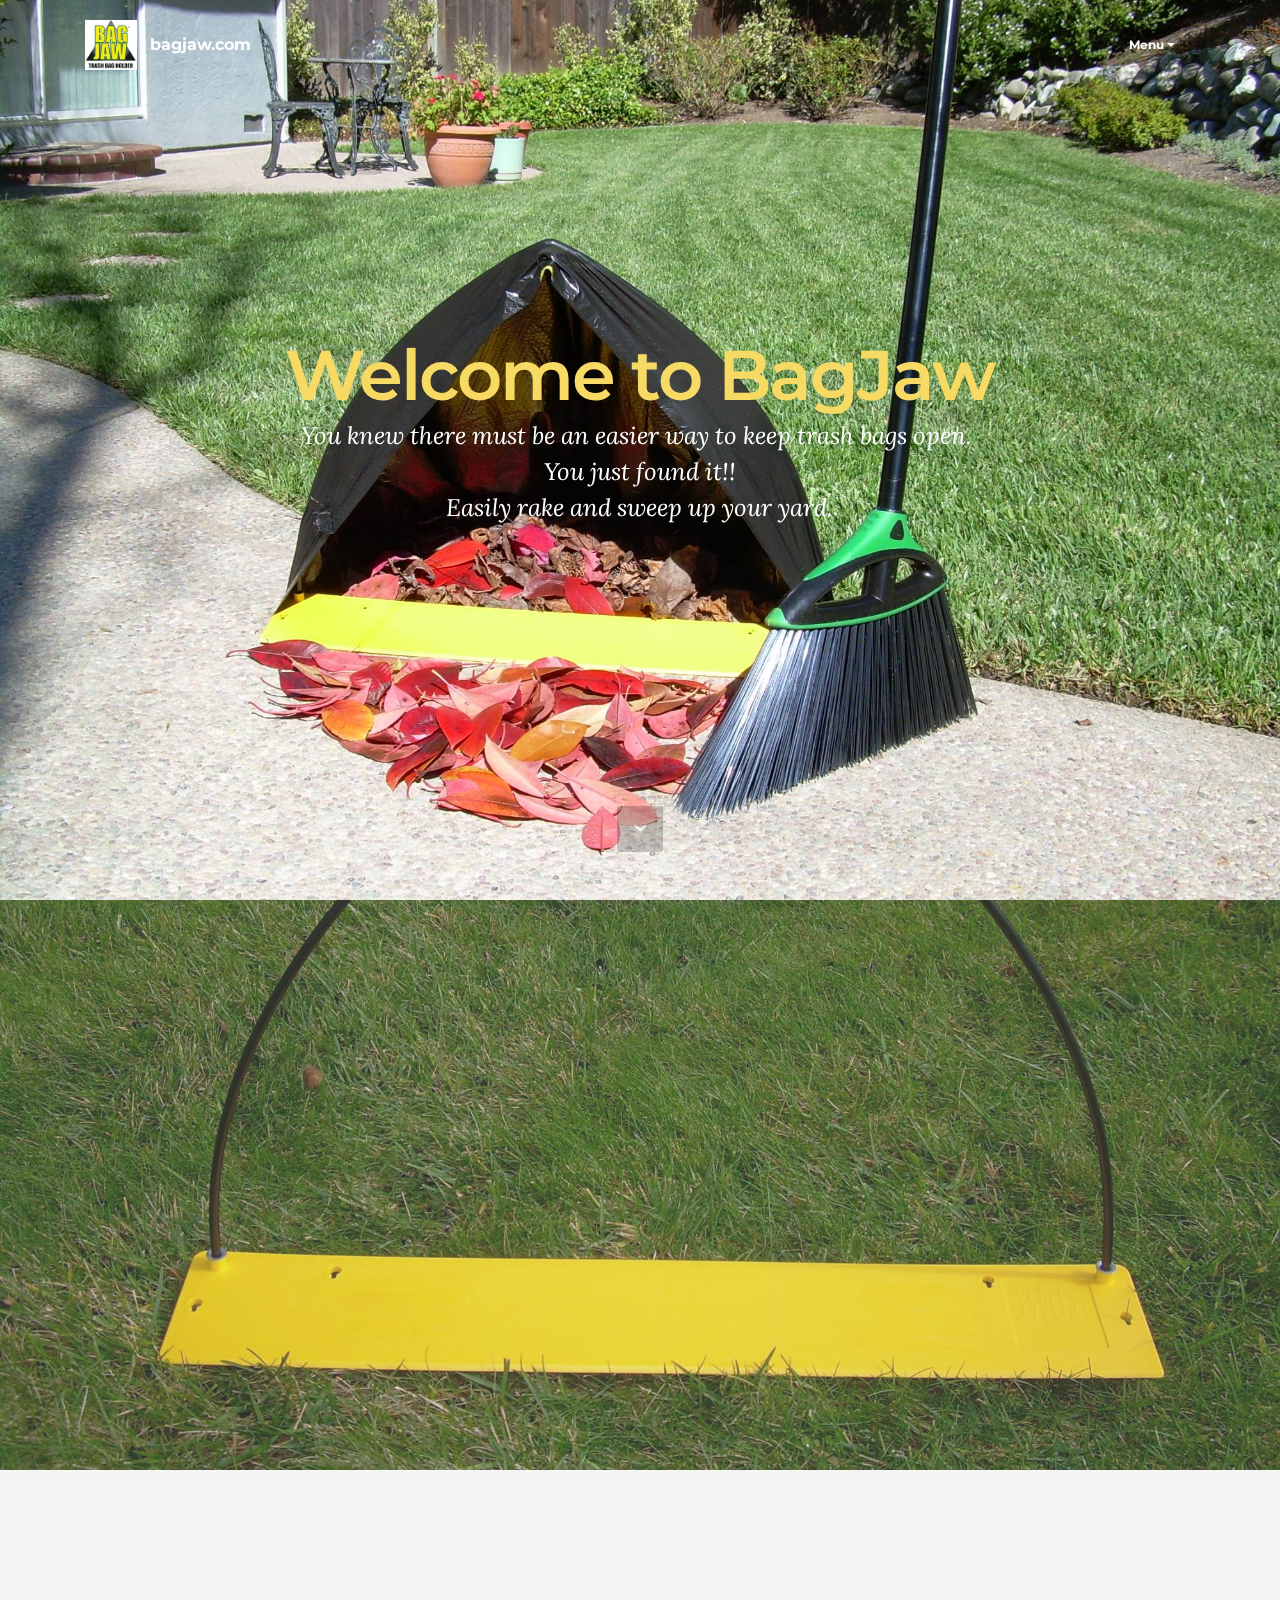
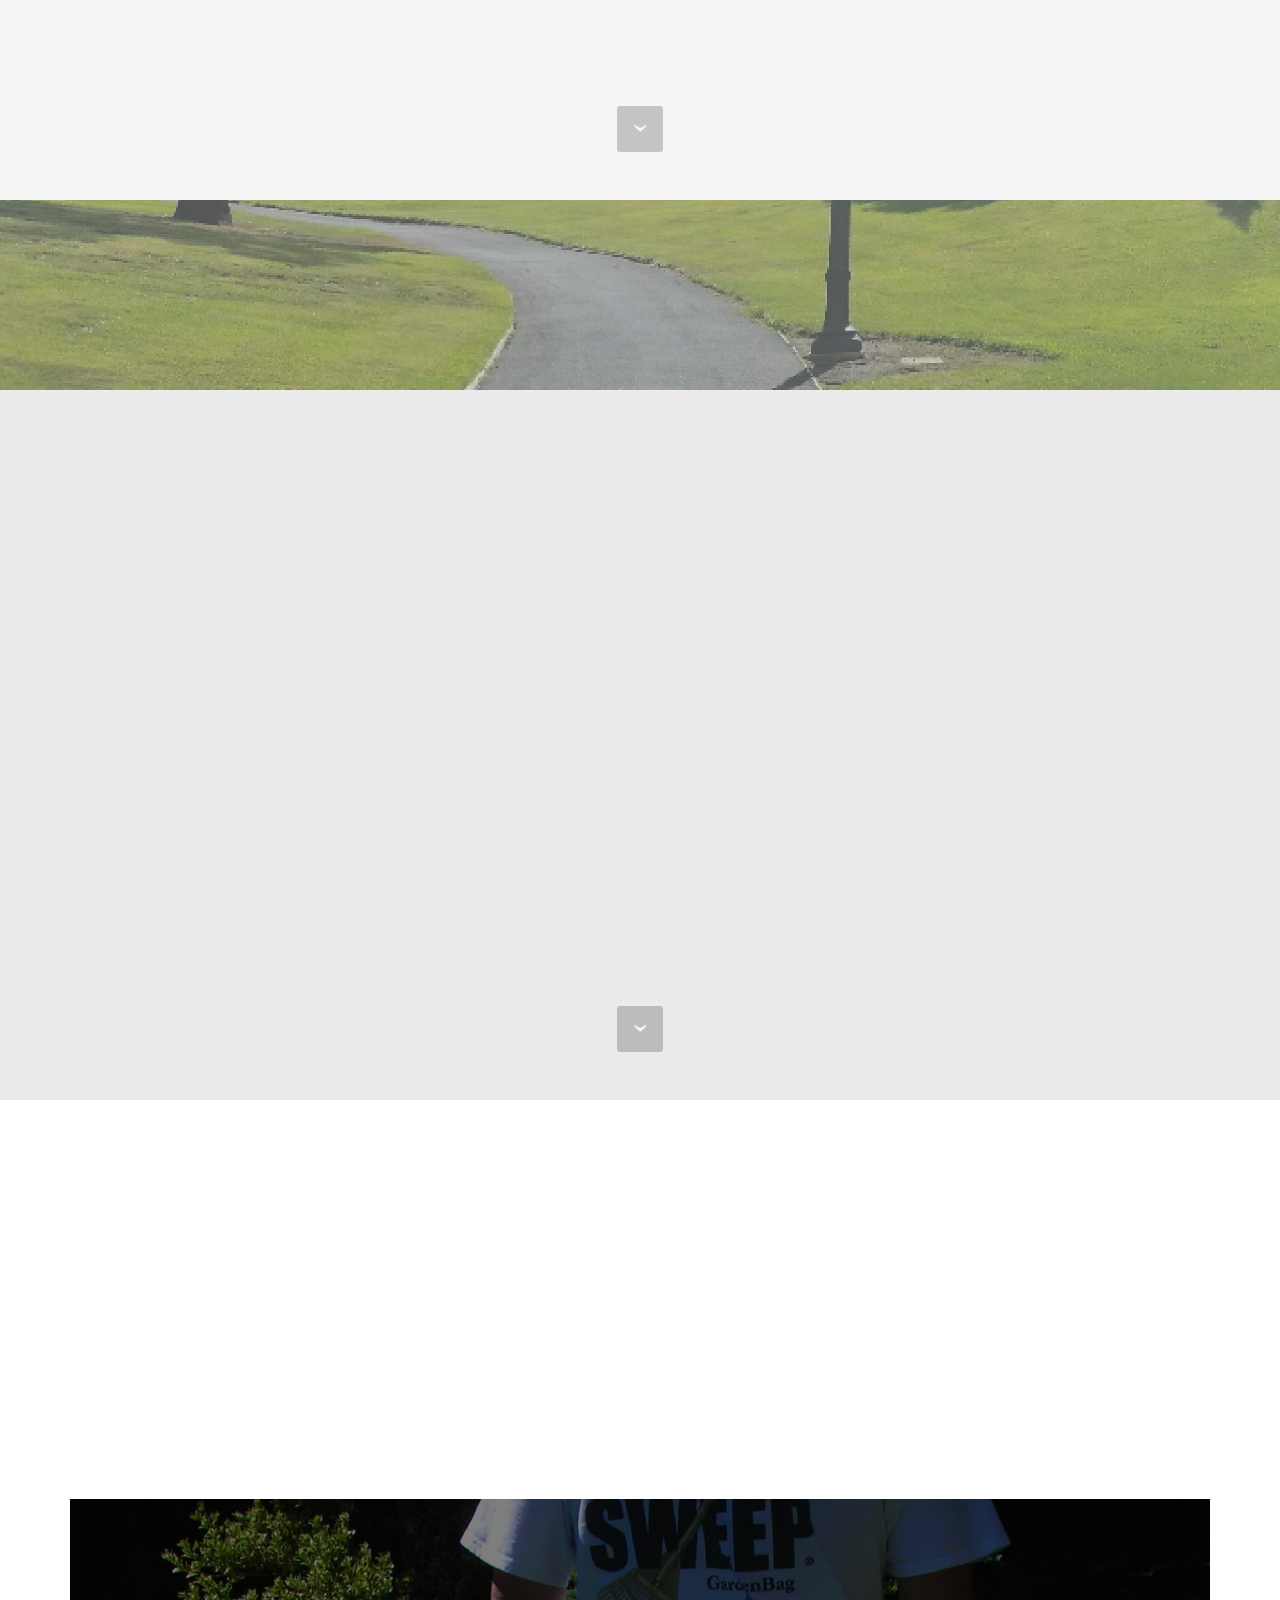
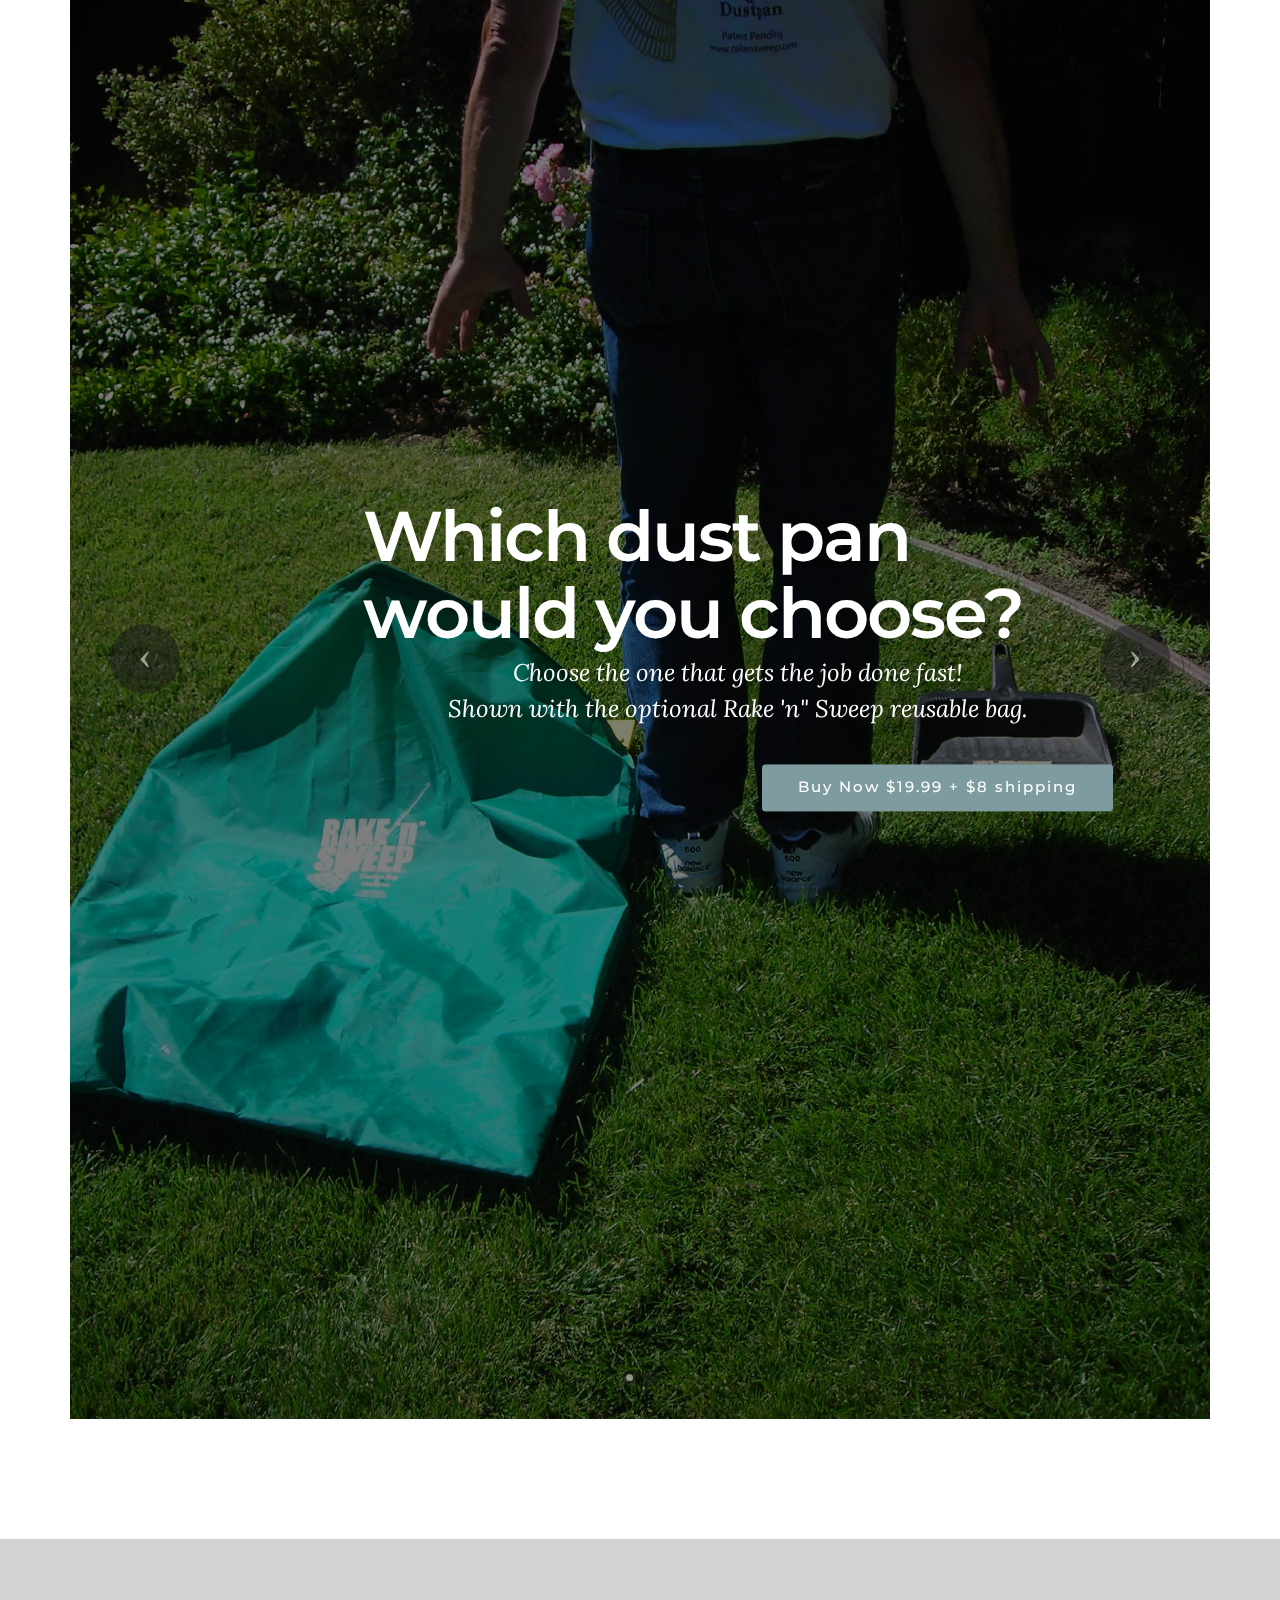
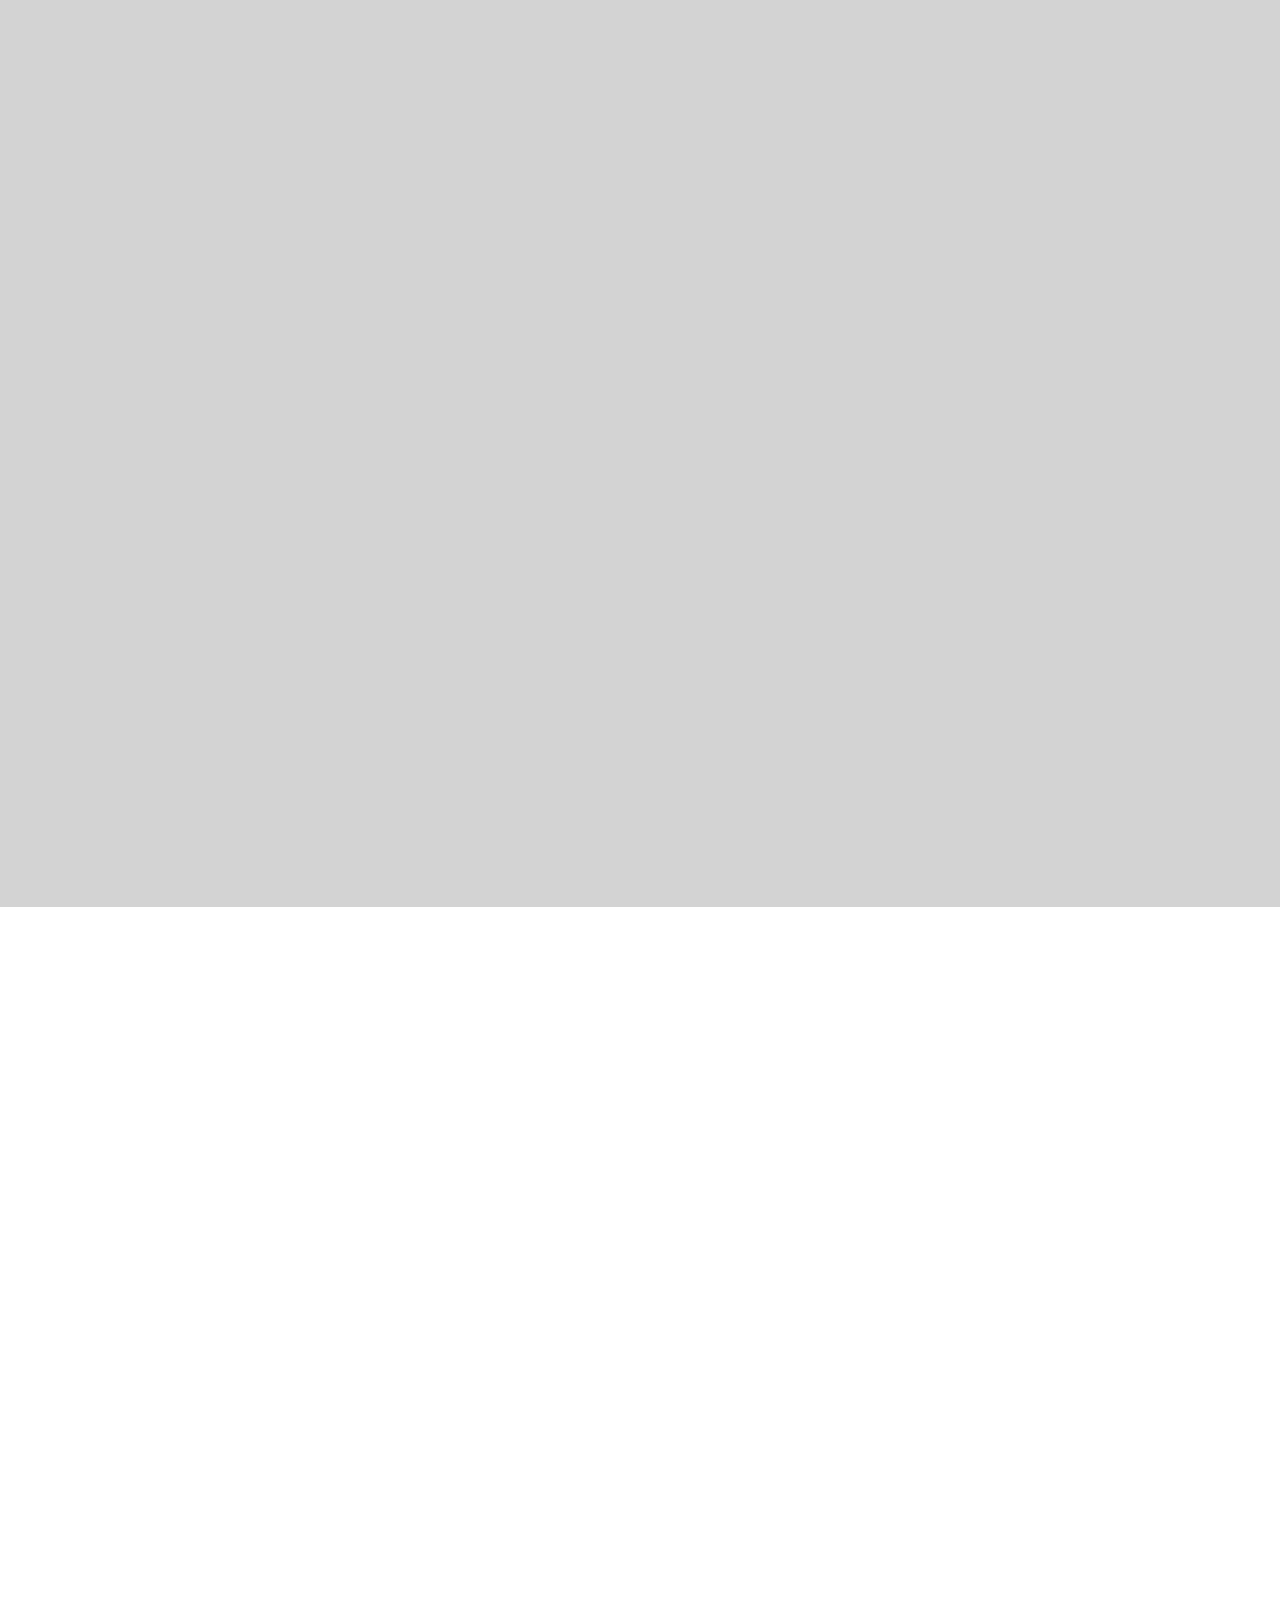
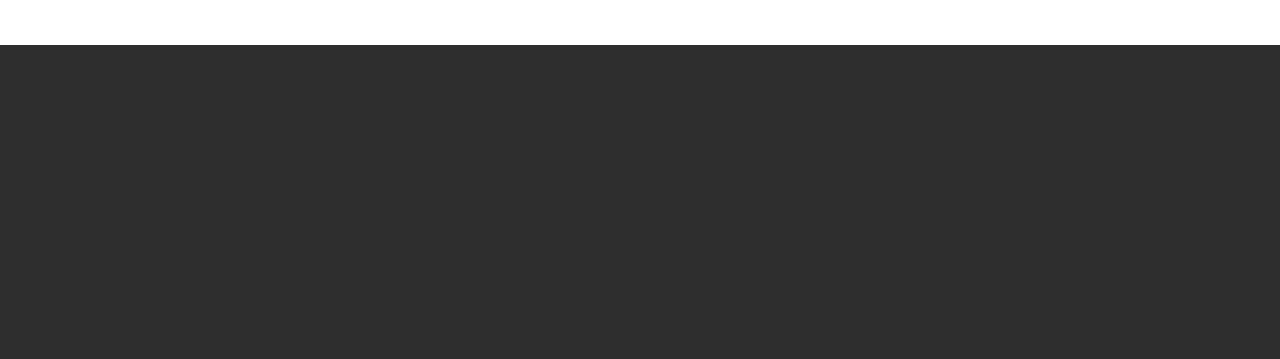
==== BagJaw.html @ a2568638 "create github pages" ====
<!DOCTYPE html>
<html>
<head>
  <!-- Site made with Mobirise Website Builder v4.0.12, https://mobirise.com -->
  <meta charset="UTF-8">
  <meta http-equiv="X-UA-Compatible" content="IE=edge">
  <meta name="generator" content="Mobirise v4.0.12, mobirise.com">
  <meta name="viewport" content="width=device-width, initial-scale=1">
  <link rel="shortcut icon" href="assets/images/newbagjawlogoweb-134x128.jpg" type="image/x-icon">
  <meta name="description" content="BagJaw hold lawn and leaf trash bags open for easy filling.">
  <title>BagJaw Lawn and Trash Bag Holder.</title>
  <link rel="stylesheet" href="https://fonts.googleapis.com/css?family=Montserrat:400,700">
  <link rel="stylesheet" href="https://fonts.googleapis.com/css?family=Raleway:100,100i,200,200i,300,300i,400,400i,500,500i,600,600i,700,700i,800,800i,900,900i">
  <link rel="stylesheet" href="assets/bootstrap-material-design-font/css/material.css">
  <link rel="stylesheet" href="https://fonts.googleapis.com/css?family=Lora:400,700,400italic,700italic&amp;subset=latin">
  <link rel="stylesheet" href="assets/tether/tether.min.css">
  <link rel="stylesheet" href="assets/bootstrap/css/bootstrap.min.css">
  <link rel="stylesheet" href="assets/dropdown/css/style.css">
  <link rel="stylesheet" href="assets/animate.css/animate.min.css">
  <link rel="stylesheet" href="assets/socicon/css/styles.css">
  <link rel="stylesheet" href="assets/theme/css/style.css">
  <link rel="stylesheet" href="assets/mobirise/css/mbr-additional.css" type="text/css">
  
  
  
</head>
<body>
<section id="menu-b" data-rv-view="57">

    <nav class="navbar navbar-dropdown transparent navbar-fixed-top bg-color">
        <div class="container">

            <div class="mbr-table">
                <div class="mbr-table-cell">

                    <div class="navbar-brand">
                        <a href="http://bagjaw.com" target="_blank" class="navbar-logo"><img src="assets/images/newbagjawlogoweb-134x128.jpg" alt="Mobirise"></a>
                        <a class="navbar-caption" href="http://bagjaw.com" target="_blank">bagjaw.com</a>
                    </div>

                </div>
                <div class="mbr-table-cell">

                    <button class="navbar-toggler pull-xs-right hidden-md-up" type="button" data-toggle="collapse" data-target="#exCollapsingNavbar">
                        <div class="hamburger-icon"></div>
                    </button>

                    <ul class="nav-dropdown collapse pull-xs-right nav navbar-nav navbar-toggleable-sm" id="exCollapsingNavbar"><li class="nav-item dropdown open"><a class="nav-link link dropdown-toggle" data-toggle="dropdown-submenu" href="https://mobirise.com/" aria-expanded="true">Menu</a><div class="dropdown-menu"><a class="dropdown-item" href="RakenSweep.html#contacts1-0">Contact us</a><a class="dropdown-item" href="http://bagjaw.com/pay-w-paypal.html" target="_blank">Order</a><a class="dropdown-item" href="RakenSweep.html#testimonials4-0">Testimonials</a><a class="dropdown-item" href="https://mobirise.com/" aria-expanded="false"></a></div></li></ul>
                    <button hidden="" class="navbar-toggler navbar-close" type="button" data-toggle="collapse" data-target="#exCollapsingNavbar">
                        <div class="close-icon"></div>
                    </button>

                </div>
            </div>

        </div>
    </nav>

</section>

<section class="engine"><a href="https://mobirise.co/i">build your own website</a></section><section class="mbr-section mbr-section-hero mbr-section-full mbr-section-with-arrow mbr-parallax-background mbr-after-navbar" id="header1-i" data-rv-view="59" style="background-image: url(assets/images/dscn0811-2000x1500.jpg);">

    

    <div class="mbr-table-cell">

        <div class="container">
            <div class="row">
                <div class="mbr-section col-md-10 col-md-offset-1 text-xs-center">

                    <h1 class="mbr-section-title display-1">Welcome to BagJaw</h1>
                    <p class="mbr-section-lead lead">You knew there must be an easier way to keep trash bags open.&nbsp;<br>You just found it!!
<br>Easily rake and sweep up your yard.</p>
                    
                </div>
            </div>
        </div>
    </div>

    <div class="mbr-arrow mbr-arrow-floating" aria-hidden="true"><a href="#header6-8"><i class="mbr-arrow-icon"></i></a></div>

</section>

<section class="mbr-section mbr-section-hero mbr-section-full header2 mbr-parallax-background" id="header6-8" data-rv-view="62" style="background-image: url(assets/images/bjframe-2000x1500.jpg);">

    <div class="mbr-overlay" style="opacity: 0.2; background-color: rgb(204, 204, 204);">
    </div>

    <div class="mbr-table mbr-table-full">
        <div class="mbr-table-cell">

            <div class="container">
                <div class="mbr-section row">
                    <div class="mbr-table-md-up">
                        
                        <div class="mbr-table-cell mbr-right-padding-md-up mbr-valign-top col-md-7 image-size" style="width: 50%;">
                            <div class="mbr-figure"><iframe class="mbr-embedded-video" src="https://www.youtube.com/embed/ELRKrSDPraE?rel=0&amp;amp;showinfo=0&amp;autoplay=0&amp;loop=0" width="800" height="600" frameborder="0" allowfullscreen></iframe></div>
                        </div>
                        <div class="mbr-table-cell col-md-5 text-xs-center text-md-left content-size">

                            <h3 class="mbr-section-title display-2">BagJaw <em>by Rake "n" Sweep</em></h3>

                            <div class="mbr-section-text">
                                <p><strong>Super-wide dustpan attaches to trash bag in seconds without clips, snaps, bands or clumsy frames!&nbsp;Rake or Sweep into a 33-40 gallon Drawstring Trash Bag.</strong><br></p>
                            </div>

                            <div class="mbr-section-btn"><a class="btn btn-lg btn-black-outline btn-black" href="http://bagjaw.com/pay-w-paypal.html" target="_blank">Out of Stock</a></div>

                        </div>

                        
                        

                    </div>
                </div>
            </div>

        </div>
    </div>

    <div class="mbr-arrow mbr-arrow-floating hidden-sm-down" aria-hidden="true"><a href="#header6-0"><i class="mbr-arrow-icon"></i></a></div>

</section>

<section class="mbr-section mbr-section-hero mbr-section-full header2 mbr-parallax-background" id="header6-0" data-rv-view="65" style="background-image: url(assets/images/dphoa-greenbelt-and-sky-2000x1438-35.jpg);">

    <div class="mbr-overlay" style="opacity: 0.4; background-color: rgb(204, 204, 204);">
    </div>

    <div class="mbr-table mbr-table-full">
        <div class="mbr-table-cell">

            <div class="container">
                <div class="mbr-section row">
                    <div class="mbr-table-md-up">
                        
                        <div class="mbr-table-cell mbr-right-padding-md-up mbr-valign-top col-md-7 image-size" style="width: 50%;">
                            <div class="mbr-figure"><img src="assets/images/kristyft-863x900.jpg" alt="Rake " title="BagJaw Trash Bag Holder"></div>
                        </div>
                        <div class="mbr-table-cell col-md-5 text-xs-center text-md-left content-size">

                            <h3 class="mbr-section-title display-2"><br>Think about this the next time you &nbsp;bend over to pick up a pile of leaves or clippings. <br><br>You could just hold with your foot, rake or sweep &nbsp;in &nbsp;and lift from knee height.</h3>

                            <div class="mbr-section-text">
                                <p>How do you do it? No bending is better!</p>
                            </div>

                            <div class="mbr-section-btn"><a class="btn btn-lg btn-black-outline btn-black" href="http://bagjaw.com/pay-w-paypal.html" target="_blank">Out of Stock</a></div>

                        </div>

                        
                        

                    </div>
                </div>
            </div>

        </div>
    </div>

    <div class="mbr-arrow mbr-arrow-floating hidden-sm-down" aria-hidden="true"><a href="#social-buttons1-9"><i class="mbr-arrow-icon"></i></a></div>

</section>

<section class="mbr-section mbr-section-md-padding" id="social-buttons1-9" data-rv-view="68" style="background-color: rgb(255, 255, 255); padding-top: 90px; padding-bottom: 90px;">
    
    <div class="container">
        <div class="row">
            <div class="col-md-8 col-md-offset-2 text-xs-center">
                <h3 class="mbr-section-title display-2">SHARE THIS PAGE!</h3>
                <div>

                  <div class="mbr-social-likes" data-counters="false">
                    <span class="btn btn-social facebook" title="Share link on Facebook">
                        <i class="socicon socicon-facebook"></i>
                    </span>
                    <span class="btn btn-social twitter" title="Share link on Twitter">
                        <i class="socicon socicon-twitter"></i>
                    </span>
                    <span class="btn btn-social plusone" title="Share link on Google+">
                        <i class="socicon socicon-googleplus"></i>
                    </span>
                    
                    
                  </div>

                </div>
            </div>
        </div>
    </div>
</section>

<section class="mbr-slider mbr-section mbr-section__container carousel slide mbr-section-nopadding" data-ride="carousel" data-keyboard="false" data-wrap="true" data-pause="false" data-interval="5000" id="slider3-4" data-rv-view="70" style="background-color: rgb(255, 255, 255);">
    <div class=" container boxed-slider" style="padding-top: 120px; padding-bottom: 120px;">
        <div>
            <div>
                <ol class="carousel-indicators">
                    <li data-app-prevent-settings="" data-target="#slider3-4" data-slide-to="0" class="active"></li><li data-app-prevent-settings="" data-target="#slider3-4" class="" data-slide-to="1"></li>
                </ol>
                <div class="carousel-inner" role="listbox">
                    <div class="mbr-section mbr-section-hero carousel-item dark center active" data-bg-video-slide="false">
                        <div class="mbr-table-cell">
                            <div class="mbr-overlay"></div>
                            <div class="container-slide">
                                <img src="assets/images/dscn3597-2000x2666-3.jpg">
                                <div class="row">
                                    <div class="col-md-8 col-md-offset-3 text-xs-right">
                                        <h2 class="mbr-section-title display-1">Which dust pan would you choose?</h2>
                                        <p class="mbr-section-lead lead">Choose the one that gets the job done fast!<br>Shown with the optional Rake 'n" Sweep reusable bag.</p>

                                        <div class="mbr-section-btn"><a class="btn btn-lg btn-info" href="http://bagjaw.com/pay-w-paypal.html" target="_blank">Buy Now $19.99 + $8 shipping</a> </div>
                                    </div>
                                </div>
                            </div>
                        </div>
                    </div><div class="mbr-section mbr-section-hero carousel-item dark center" data-bg-video-slide="false">
                        <div class="mbr-table-cell">
                            <div class="mbr-overlay"></div>
                            <div class="container-slide">
                                <img src="assets/images/dscn3568-2000x1500-75.jpg">
                                <div class="row">
                                    <div class="col-md-8 col-md-offset-3 text-xs-right">
                                        <h2 class="mbr-section-title display-1">Made to fit&nbsp;</h2>
                                        <p class="mbr-section-lead lead">Empty into green carts easily and without spillage.</p>

                                        <div class="mbr-section-btn"><a class="btn btn-lg btn-info" href="https://mobirise.com">Out of Stock</a> </div>
                                    </div>
                                </div>
                            </div>
                        </div>
                    </div>
                </div>

                <a data-app-prevent-settings="" class="left carousel-control" role="button" data-slide="prev" href="#slider3-4">
                    <span class="icon-prev" aria-hidden="true"></span>
                    <span class="sr-only">Previous</span>
                </a>
                <a data-app-prevent-settings="" class="right carousel-control" role="button" data-slide="next" href="#slider3-4">
                    <span class="icon-next" aria-hidden="true"></span>
                    <span class="sr-only">Next</span>
                </a>
            </div>
        </div>
    </div>
</section>

<section class="mbr-section mbr-parallax-background" id="testimonials4-0" data-rv-view="79" style="background-image: url(assets/images/rs-hanging-up-2000x1125-7.jpg); padding-top: 120px; padding-bottom: 120px;">

    <div class="mbr-overlay" style="opacity: 0.2; background-color: rgb(34, 34, 34);">
    </div>

        <div class="mbr-section mbr-section__container mbr-section__container--middle">
            <div class="container">
                <div class="row">
                    <div class="col-xs-12 text-xs-center">
                        <h3 class="mbr-section-title display-2">WHAT OUR FANTASTIC USERS SAY</h3>
                        
                    </div>
                </div>
            </div>
        </div>


    <div class="mbr-section mbr-section-nopadding">
        <div class="container">
            <div class="row">

                <div class="col-xs-12">

                    <div class="mbr-testimonial card">
                        <div class="card-block"><p>I knew when I saw it that I wanted one — it really is a great help for the job!.</p></div>
                        <div class="mbr-author card-footer">
                            
                            <div class="mbr-author-name">Abanoub S.</div>
                            
                        </div>
                    </div><div class="mbr-testimonial card">
                        <div class="card-block"><p>It was a smooth and uncomplicated experience. I love the product too! Who would have thought, a simple thing such as this would make my life so much easier? I love it.&nbsp;</p></div>
                        <div class="mbr-author card-footer">
                            
                            <div class="mbr-author-name">Suffian A.</div>
                            
                        </div>
                    </div><div class="mbr-testimonial card">
                        <div class="card-block"><p>Simple product - works great - helps you sweep leaves into the trash bag - keeps the bag open and "ramps" the leaves into the bag.&nbsp;</p></div>
                        <div class="mbr-author card-footer">
                            
                            <div class="mbr-author-name">Jhollman C.</div>
                            
                        </div>
                    </div>

                </div>

            </div>

        </div>
    </div>
</section>

<section class="mbr-section form1" id="form1-c" data-rv-view="89" style="background-color: rgb(255, 255, 255); padding-top: 120px; padding-bottom: 120px;">
    
    <div class="mbr-section mbr-section__container mbr-section__container--middle">
        <div class="container">
            <div class="row">
                <div class="col-xs-12 text-xs-center">
                    <h3 class="mbr-section-title display-2">CONTACT FORM</h3>
                    <small class="mbr-section-subtitle">Please email us with your questions or concerns.</small>
                </div>
            </div>
        </div>
    </div>
    <div class="mbr-section mbr-section-nopadding">
        <div class="container">
            <div class="row">
                <div class="col-xs-12 col-lg-10 col-lg-offset-1" data-form-type="formoid">


                    <div data-form-alert="true">
                        <div hidden="" data-form-alert-success="true" class="alert alert-form alert-success text-xs-center">Thanks for filling out form!</div>
                    </div>


                    <form action="https://mobirise.com/" method="post" data-form-title="CONTACT FORM">

                        <input type="hidden" value="VPN6s9Xau2DzGlXRotmSje3bpCgg2EPDvwMSLx82mOf/CoPD6nQPw/dSwCowL12WQmqNk5Sytagpv8hSNf0K62X2p5o2L3DaW2EorpSbLMtVp8p1pCRyw5CV/VFbm4pC" data-form-email="true">

                        <div class="row row-sm-offset">

                            <div class="col-xs-12 col-md-4">
                                <div class="form-group">
                                    <label class="form-control-label" for="form1-c-name">Name<span class="form-asterisk">*</span></label>
                                    <input type="text" class="form-control" name="name" required="" data-form-field="Name" id="form1-c-name">
                                </div>
                            </div>

                            <div class="col-xs-12 col-md-4">
                                <div class="form-group">
                                    <label class="form-control-label" for="form1-c-email">Email<span class="form-asterisk">*</span></label>
                                    <input type="email" class="form-control" name="email" required="" data-form-field="Email" id="form1-c-email">
                                </div>
                            </div>

                            <div class="col-xs-12 col-md-4">
                                <div class="form-group">
                                    <label class="form-control-label" for="form1-c-phone">Phone</label>
                                    <input type="tel" class="form-control" name="phone" data-form-field="Phone" id="form1-c-phone">
                                </div>
                            </div>

                        </div>

                        <div class="form-group">
                            <label class="form-control-label" for="form1-c-message">Message</label>
                            <textarea class="form-control" name="message" rows="7" data-form-field="Message" id="form1-c-message"></textarea>
                        </div>

                        <div><button type="submit" class="btn btn-primary">CONTACT US</button></div>

                    </form>
                </div>
            </div>
        </div>
    </div>
</section>

<section class="mbr-section mbr-section-md-padding mbr-footer footer1" id="contacts1-0" data-rv-view="98" style="background-color: rgb(46, 46, 46); padding-top: 90px; padding-bottom: 90px;">
    
    <div class="container">
        <div class="row">
            <div class="mbr-footer-content col-xs-12 col-md-3">
                <div><a href="www.bagjaw.com"><img src="assets/images/newbagjawlogoweb-128x121.jpg"></a></div>
            </div>
            <div class="mbr-footer-content col-xs-12 col-md-3">
                <p><strong>Address</strong><br><span style="font-size: 0.875rem; line-height: 1.5;">Danville, CA 94526</span><br></p>
            </div>
            <div class="mbr-footer-content col-xs-12 col-md-3">
                <p><strong>Contacts</strong><br>
Phone: (925) 838-2480<br><br><br><br></p>
            </div>
            <div class="mbr-footer-content col-xs-12 col-md-3">
                <p></p><p><strong>Links</strong><br><a href="http://www.rakensweep.com" target="_blank">Rake "n" Sweep reusable bag</a><br><br></p><p></p>
            </div>

        </div>
    </div>
</section>


  <script src="assets/web/assets/jquery/jquery.min.js"></script>
  <script src="assets/tether/tether.min.js"></script>
  <script src="assets/bootstrap/js/bootstrap.min.js"></script>
  <script src="assets/smooth-scroll/smooth-scroll.js"></script>
  <script src="assets/dropdown/js/script.min.js"></script>
  <script src="assets/bootstrap-carousel-swipe/bootstrap-carousel-swipe.js"></script>
  <script src="assets/touch-swipe/jquery.touch-swipe.min.js"></script>
  <script src="assets/viewport-checker/jquery.viewportchecker.js"></script>
  <script src="assets/jarallax/jarallax.js"></script>
  <script src="assets/social-likes/social-likes.js"></script>
  <script src="assets/theme/js/script.js"></script>
  <script src="assets/formoid/formoid.min.js"></script>
  
  
  <input name="animation" type="hidden">
  </body>
</html>
---- assets/bootstrap-material-design-font/css/material.css ----
@font-face {
  font-family: 'Material-Design-Icons';
  src: url('../fonts/Material-Design-Icons.eot?3ocs8m');
  src: url('../fonts/Material-Design-Icons.eot?#iefix3ocs8m') format('embedded-opentype'), url('../fonts/Material-Design-Icons.woff?3ocs8m') format('woff'), url('../fonts/Material-Design-Icons.ttf?3ocs8m') format('truetype'), url('../fonts/Material-Design-Icons.svg?3ocs8m#Material-Design-Icons') format('svg');
  font-weight: normal;
  font-style: normal;
}
[class^="mdi-"],
[class*="mdi-"] {
  speak: none;
  display: inline-block;
  font-style: normal;
  font-variant:normal;
  font-weight:normal;
  /*font-size:24px;*/
  line-height:1;
  font-family:'Material-Design-Icons' !important;
  text-rendering: auto;
  
  -webkit-font-smoothing: antialiased;
  -moz-osx-font-smoothing: grayscale;
  -webkit-transform: translate(0, 0);
      -ms-transform: translate(0, 0);
          transform: translate(0, 0);
}
[class^="mdi-"]:before,
[class*="mdi-"]:before {
  display: inline-block;
  speak: none;
  text-decoration: inherit;
}
[class^="mdi-"].pull-left,
[class*="mdi-"].pull-left {
  margin-right: .3em;
}
[class^="mdi-"].pull-right,
[class*="mdi-"].pull-right {
  margin-left: .3em;
}
[class^="mdi-"].mdi-lg:before,
[class*="mdi-"].mdi-lg:before,
[class^="mdi-"].mdi-lg:after,
[class*="mdi-"].mdi-lg:after {
  font-size: 1.33333333em;
  line-height: 0.75em;
  vertical-align: -15%;
}
[class^="mdi-"].mdi-2x:before,
[class*="mdi-"].mdi-2x:before,
[class^="mdi-"].mdi-2x:after,
[class*="mdi-"].mdi-2x:after {
  font-size: 2em;
}
[class^="mdi-"].mdi-3x:before,
[class*="mdi-"].mdi-3x:before,
[class^="mdi-"].mdi-3x:after,
[class*="mdi-"].mdi-3x:after {
  font-size: 3em;
}
[class^="mdi-"].mdi-4x:before,
[class*="mdi-"].mdi-4x:before,
[class^="mdi-"].mdi-4x:after,
[class*="mdi-"].mdi-4x:after {
  font-size: 4em;
}
[class^="mdi-"].mdi-5x:before,
[class*="mdi-"].mdi-5x:before,
[class^="mdi-"].mdi-5x:after,
[class*="mdi-"].mdi-5x:after {
  font-size: 5em;
}
[class^="mdi-device-signal-cellular-"]:after,
[class^="mdi-device-battery-"]:after,
[class^="mdi-device-battery-charging-"]:after,
[class^="mdi-device-signal-cellular-connected-no-internet-"]:after,
[class^="mdi-device-signal-wifi-"]:after,
[class^="mdi-device-signal-wifi-statusbar-not-connected"]:after,
.mdi-device-network-wifi:after {
  opacity: .3;
  position: absolute;
  left: 0;
  top: 0;
  z-index: 1;
  display: inline-block;
  speak: none;
  text-decoration: inherit;
}
[class^="mdi-device-signal-cellular-"]:after {
  content: "\e758";
}
[class^="mdi-device-battery-"]:after {
  content: "\e735";
}
[class^="mdi-device-battery-charging-"]:after {
  content: "\e733";
}
[class^="mdi-device-signal-cellular-connected-no-internet-"]:after {
  content: "\e75d";
}
[class^="mdi-device-signal-wifi-"]:after,
.mdi-device-network-wifi:after {
  content: "\e765";
}
[class^="mdi-device-signal-wifi-statusbasr-not-connected"]:after {
  content: "\e8f7";
}
.mdi-device-signal-cellular-off:after,
.mdi-device-signal-cellular-null:after,
.mdi-device-signal-cellular-no-sim:after,
.mdi-device-signal-wifi-off:after,
.mdi-device-signal-wifi-4-bar:after,
.mdi-device-signal-cellular-4-bar:after,
.mdi-device-battery-alert:after,
.mdi-device-signal-cellular-connected-no-internet-4-bar:after,
.mdi-device-battery-std:after,
.mdi-device-battery-full .mdi-device-battery-unknown:after {
  content: "";
}
.mdi-fw {
  width: 1.28571429em;
  text-align: center;
}
.mdi-ul {
  padding-left: 0;
  margin-left: 2.14285714em;
  list-style-type: none;
}
.mdi-ul > li {
  position: relative;
}
.mdi-li {
  position: absolute;
  left: -2.14285714em;
  width: 2.14285714em;
  top: 0.14285714em;
  text-align: center;
}
.mdi-li.mdi-lg {
  left: -1.85714286em;
}
.mdi-border {
  padding: .2em .25em .15em;
  border: solid 0.08em #eeeeee;
  border-radius: .1em;
}
.mdi-spin {
  -webkit-animation: mdi-spin 2s infinite linear;
  animation: mdi-spin 2s infinite linear;
  -webkit-transform-origin: 50% 50%;
  -ms-transform-origin: 50% 50%;
      transform-origin: 50% 50%;
}
.mdi-pulse {
  -webkit-animation: mdi-spin 1s steps(8) infinite;
  animation: mdi-spin 1s steps(8) infinite;
  -webkit-transform-origin: 50% 50%;
  -ms-transform-origin: 50% 50%;
      transform-origin: 50% 50%;
}
@-webkit-keyframes mdi-spin {
  0% {
    -webkit-transform: rotate(0deg);
    transform: rotate(0deg);
  }
  100% {
    -webkit-transform: rotate(359deg);
    transform: rotate(359deg);
  }
}
@keyframes mdi-spin {
  0% {
    -webkit-transform: rotate(0deg);
    transform: rotate(0deg);
  }
  100% {
    -webkit-transform: rotate(359deg);
    transform: rotate(359deg);
  }
}
.mdi-rotate-90 {
  filter: progid:DXImageTransform.Microsoft.BasicImage(rotation=1);
  -webkit-transform: rotate(90deg);
  -ms-transform: rotate(90deg);
  transform: rotate(90deg);
}
.mdi-rotate-180 {
  filter: progid:DXImageTransform.Microsoft.BasicImage(rotation=2);
  -webkit-transform: rotate(180deg);
  -ms-transform: rotate(180deg);
  transform: rotate(180deg);
}
.mdi-rotate-270 {
  filter: progid:DXImageTransform.Microsoft.BasicImage(rotation=3);
  -webkit-transform: rotate(270deg);
  -ms-transform: rotate(270deg);
  transform: rotate(270deg);
}
.mdi-flip-horizontal {
  filter: progid:DXImageTransform.Microsoft.BasicImage(rotation=0, mirror=1);
  -webkit-transform: scale(-1, 1);
  -ms-transform: scale(-1, 1);
  transform: scale(-1, 1);
}
.mdi-flip-vertical {
  filter: progid:DXImageTransform.Microsoft.BasicImage(rotation=2, mirror=1);
  -webkit-transform: scale(1, -1);
  -ms-transform: scale(1, -1);
  transform: scale(1, -1);
}
:root .mdi-rotate-90,
:root .mdi-rotate-180,
:root .mdi-rotate-270,
:root .mdi-flip-horizontal,
:root .mdi-flip-vertical {
  -webkit-filter: none;
          filter: none;
}
.mdi-stack {
  position: relative;
  display: inline-block;
  width: 2em;
  height: 2em;
  line-height: 2em;
  vertical-align: middle;
}
.mdi-stack-1x,
.mdi-stack-2x {
  position: absolute;
  left: 0;
  width: 100%;
  text-align: center;
}
.mdi-stack-1x {
  line-height: inherit;
}
.mdi-stack-2x {
  font-size: 2em;
}
.mdi-inverse {
  color: #ffffff;
}
/* Start Icons */
.mdi-action-3d-rotation:before {
  content: "\e600";
}
.mdi-action-accessibility:before {
  content: "\e601";
}
.mdi-action-account-balance-wallet:before {
  content: "\e602";
}
.mdi-action-account-balance:before {
  content: "\e603";
}
.mdi-action-account-box:before {
  content: "\e604";
}
.mdi-action-account-child:before {
  content: "\e605";
}
.mdi-action-account-circle:before {
  content: "\e606";
}
.mdi-action-add-shopping-cart:before {
  content: "\e607";
}
.mdi-action-alarm-add:before {
  content: "\e608";
}
.mdi-action-alarm-off:before {
  content: "\e609";
}
.mdi-action-alarm-on:before {
  content: "\e60a";
}
.mdi-action-alarm:before {
  content: "\e60b";
}
.mdi-action-android:before {
  content: "\e60c";
}
.mdi-action-announcement:before {
  content: "\e60d";
}
.mdi-action-aspect-ratio:before {
  content: "\e60e";
}
.mdi-action-assessment:before {
  content: "\e60f";
}
.mdi-action-assignment-ind:before {
  content: "\e610";
}
.mdi-action-assignment-late:before {
  content: "\e611";
}
.mdi-action-assignment-return:before {
  content: "\e612";
}
.mdi-action-assignment-returned:before {
  content: "\e613";
}
.mdi-action-assignment-turned-in:before {
  content: "\e614";
}
.mdi-action-assignment:before {
  content: "\e615";
}
.mdi-action-autorenew:before {
  content: "\e616";
}
.mdi-action-backup:before {
  content: "\e617";
}
.mdi-action-book:before {
  content: "\e618";
}
.mdi-action-bookmark-outline:before {
  content: "\e619";
}
.mdi-action-bookmark:before {
  content: "\e61a";
}
.mdi-action-bug-report:before {
  content: "\e61b";
}
.mdi-action-cached:before {
  content: "\e61c";
}
.mdi-action-check-circle:before {
  content: "\e61d";
}
.mdi-action-class:before {
  content: "\e61e";
}
.mdi-action-credit-card:before {
  content: "\e61f";
}
.mdi-action-dashboard:before {
  content: "\e620";
}
.mdi-action-delete:before {
  content: "\e621";
}
.mdi-action-description:before {
  content: "\e622";
}
.mdi-action-dns:before {
  content: "\e623";
}
.mdi-action-done-all:before {
  content: "\e624";
}
.mdi-action-done:before {
  content: "\e625";
}
.mdi-action-event:before {
  content: "\e626";
}
.mdi-action-exit-to-app:before {
  content: "\e627";
}
.mdi-action-explore:before {
  content: "\e628";
}
.mdi-action-extension:before {
  content: "\e629";
}
.mdi-action-face-unlock:before {
  content: "\e62a";
}
.mdi-action-favorite-outline:before {
  content: "\e62b";
}
.mdi-action-favorite:before {
  content: "\e62c";
}
.mdi-action-find-in-page:before {
  content: "\e62d";
}
.mdi-action-find-replace:before {
  content: "\e62e";
}
.mdi-action-flip-to-back:before {
  content: "\e62f";
}
.mdi-action-flip-to-front:before {
  content: "\e630";
}
.mdi-action-get-app:before {
  content: "\e631";
}
.mdi-action-grade:before {
  content: "\e632";
}
.mdi-action-group-work:before {
  content: "\e633";
}
.mdi-action-help:before {
  content: "\e634";
}
.mdi-action-highlight-remove:before {
  content: "\e635";
}
.mdi-action-history:before {
  content: "\e636";
}
.mdi-action-home:before {
  content: "\e637";
}
.mdi-action-https:before {
  content: "\e638";
}
.mdi-action-info-outline:before {
  content: "\e639";
}
.mdi-action-info:before {
  content: "\e63a";
}
.mdi-action-input:before {
  content: "\e63b";
}
.mdi-action-invert-colors:before {
  content: "\e63c";
}
.mdi-action-label-outline:before {
  content: "\e63d";
}
.mdi-action-label:before {
  content: "\e63e";
}
.mdi-action-language:before {
  content: "\e63f";
}
.mdi-action-launch:before {
  content: "\e640";
}
.mdi-action-list:before {
  content: "\e641";
}
.mdi-action-lock-open:before {
  content: "\e642";
}
.mdi-action-lock-outline:before {
  content: "\e643";
}
.mdi-action-lock:before {
  content: "\e644";
}
.mdi-action-loyalty:before {
  content: "\e645";
}
.mdi-action-markunread-mailbox:before {
  content: "\e646";
}
.mdi-action-note-add:before {
  content: "\e647";
}
.mdi-action-open-in-browser:before {
  content: "\e648";
}
.mdi-action-open-in-new:before {
  content: "\e649";
}
.mdi-action-open-with:before {
  content: "\e64a";
}
.mdi-action-pageview:before {
  content: "\e64b";
}
.mdi-action-payment:before {
  content: "\e64c";
}
.mdi-action-perm-camera-mic:before {
  content: "\e64d";
}
.mdi-action-perm-contact-cal:before {
  content: "\e64e";
}
.mdi-action-perm-data-setting:before {
  content: "\e64f";
}
.mdi-action-perm-device-info:before {
  content: "\e650";
}
.mdi-action-perm-identity:before {
  content: "\e651";
}
.mdi-action-perm-media:before {
  content: "\e652";
}
.mdi-action-perm-phone-msg:before {
  content: "\e653";
}
.mdi-action-perm-scan-wifi:before {
  content: "\e654";
}
.mdi-action-picture-in-picture:before {
  content: "\e655";
}
.mdi-action-polymer:before {
  content: "\e656";
}
.mdi-action-print:before {
  content: "\e657";
}
.mdi-action-query-builder:before {
  content: "\e658";
}
.mdi-action-question-answer:before {
  content: "\e659";
}
.mdi-action-receipt:before {
  content: "\e65a";
}
.mdi-action-redeem:before {
  content: "\e65b";
}
.mdi-action-reorder:before {
  content: "\e65c";
}
.mdi-action-report-problem:before {
  content: "\e65d";
}
.mdi-action-restore:before {
  content: "\e65e";
}
.mdi-action-room:before {
  content: "\e65f";
}
.mdi-action-schedule:before {
  content: "\e660";
}
.mdi-action-search:before {
  content: "\e661";
}
.mdi-action-settings-applications:before {
  content: "\e662";
}
.mdi-action-settings-backup-restore:before {
  content: "\e663";
}
.mdi-action-settings-bluetooth:before {
  content: "\e664";
}
.mdi-action-settings-cell:before {
  content: "\e665";
}
.mdi-action-settings-display:before {
  content: "\e666";
}
.mdi-action-settings-ethernet:before {
  content: "\e667";
}
.mdi-action-settings-input-antenna:before {
  content: "\e668";
}
.mdi-action-settings-input-component:before {
  content: "\e669";
}
.mdi-action-settings-input-composite:before {
  content: "\e66a";
}
.mdi-action-settings-input-hdmi:before {
  content: "\e66b";
}
.mdi-action-settings-input-svideo:before {
  content: "\e66c";
}
.mdi-action-settings-overscan:before {
  content: "\e66d";
}
.mdi-action-settings-phone:before {
  content: "\e66e";
}
.mdi-action-settings-power:before {
  content: "\e66f";
}
.mdi-action-settings-remote:before {
  content: "\e670";
}
.mdi-action-settings-voice:before {
  content: "\e671";
}
.mdi-action-settings:before {
  content: "\e672";
}
.mdi-action-shop-two:before {
  content: "\e673";
}
.mdi-action-shop:before {
  content: "\e674";
}
.mdi-action-shopping-basket:before {
  content: "\e675";
}
.mdi-action-shopping-cart:before {
  content: "\e676";
}
.mdi-action-speaker-notes:before {
  content: "\e677";
}
.mdi-action-spellcheck:before {
  content: "\e678";
}
.mdi-action-star-rate:before {
  content: "\e679";
}
.mdi-action-stars:before {
  content: "\e67a";
}
.mdi-action-store:before {
  content: "\e67b";
}
.mdi-action-subject:before {
  content: "\e67c";
}
.mdi-action-supervisor-account:before {
  content: "\e67d";
}
.mdi-action-swap-horiz:before {
  content: "\e67e";
}
.mdi-action-swap-vert-circle:before {
  content: "\e67f";
}
.mdi-action-swap-vert:before {
  content: "\e680";
}
.mdi-action-system-update-tv:before {
  content: "\e681";
}
.mdi-action-tab-unselected:before {
  content: "\e682";
}
.mdi-action-tab:before {
  content: "\e683";
}
.mdi-action-theaters:before {
  content: "\e684";
}
.mdi-action-thumb-down:before {
  content: "\e685";
}
.mdi-action-thumb-up:before {
  content: "\e686";
}
.mdi-action-thumbs-up-down:before {
  content: "\e687";
}
.mdi-action-toc:before {
  content: "\e688";
}
.mdi-action-today:before {
  content: "\e689";
}
.mdi-action-track-changes:before {
  content: "\e68a";
}
.mdi-action-translate:before {
  content: "\e68b";
}
.mdi-action-trending-down:before {
  content: "\e68c";
}
.mdi-action-trending-neutral:before {
  content: "\e68d";
}
.mdi-action-trending-up:before {
  content: "\e68e";
}
.mdi-action-turned-in-not:before {
  content: "\e68f";
}
.mdi-action-turned-in:before {
  content: "\e690";
}
.mdi-action-verified-user:before {
  content: "\e691";
}
.mdi-action-view-agenda:before {
  content: "\e692";
}
.mdi-action-view-array:before {
  content: "\e693";
}
.mdi-action-view-carousel:before {
  content: "\e694";
}
.mdi-action-view-column:before {
  content: "\e695";
}
.mdi-action-view-day:before {
  content: "\e696";
}
.mdi-action-view-headline:before {
  content: "\e697";
}
.mdi-action-view-list:before {
  content: "\e698";
}
.mdi-action-view-module:before {
  content: "\e699";
}
.mdi-action-view-quilt:before {
  content: "\e69a";
}
.mdi-action-view-stream:before {
  content: "\e69b";
}
.mdi-action-view-week:before {
  content: "\e69c";
}
.mdi-action-visibility-off:before {
  content: "\e69d";
}
.mdi-action-visibility:before {
  content: "\e69e";
}
.mdi-action-wallet-giftcard:before {
  content: "\e69f";
}
.mdi-action-wallet-membership:before {
  content: "\e6a0";
}
.mdi-action-wallet-travel:before {
  content: "\e6a1";
}
.mdi-action-work:before {
  content: "\e6a2";
}
.mdi-alert-error:before {
  content: "\e6a3";
}
.mdi-alert-warning:before {
  content: "\e6a4";
}
.mdi-av-album:before {
  content: "\e6a5";
}
.mdi-av-closed-caption:before {
  content: "\e6a6";
}
.mdi-av-equalizer:before {
  content: "\e6a7";
}
.mdi-av-explicit:before {
  content: "\e6a8";
}
.mdi-av-fast-forward:before {
  content: "\e6a9";
}
.mdi-av-fast-rewind:before {
  content: "\e6aa";
}
.mdi-av-games:before {
  content: "\e6ab";
}
.mdi-av-hearing:before {
  content: "\e6ac";
}
.mdi-av-high-quality:before {
  content: "\e6ad";
}
.mdi-av-loop:before {
  content: "\e6ae";
}
.mdi-av-mic-none:before {
  content: "\e6af";
}
.mdi-av-mic-off:before {
  content: "\e6b0";
}
.mdi-av-mic:before {
  content: "\e6b1";
}
.mdi-av-movie:before {
  content: "\e6b2";
}
.mdi-av-my-library-add:before {
  content: "\e6b3";
}
.mdi-av-my-library-books:before {
  content: "\e6b4";
}
.mdi-av-my-library-music:before {
  content: "\e6b5";
}
.mdi-av-new-releases:before {
  content: "\e6b6";
}
.mdi-av-not-interested:before {
  content: "\e6b7";
}
.mdi-av-pause-circle-fill:before {
  content: "\e6b8";
}
.mdi-av-pause-circle-outline:before {
  content: "\e6b9";
}
.mdi-av-pause:before {
  content: "\e6ba";
}
.mdi-av-play-arrow:before {
  content: "\e6bb";
}
.mdi-av-play-circle-fill:before {
  content: "\e6bc";
}
.mdi-av-play-circle-outline:before {
  content: "\e6bd";
}
.mdi-av-play-shopping-bag:before {
  content: "\e6be";
}
.mdi-av-playlist-add:before {
  content: "\e6bf";
}
.mdi-av-queue-music:before {
  content: "\e6c0";
}
.mdi-av-queue:before {
  content: "\e6c1";
}
.mdi-av-radio:before {
  content: "\e6c2";
}
.mdi-av-recent-actors:before {
  content: "\e6c3";
}
.mdi-av-repeat-one:before {
  content: "\e6c4";
}
.mdi-av-repeat:before {
  content: "\e6c5";
}
.mdi-av-replay:before {
  content: "\e6c6";
}
.mdi-av-shuffle:before {
  content: "\e6c7";
}
.mdi-av-skip-next:before {
  content: "\e6c8";
}
.mdi-av-skip-previous:before {
  content: "\e6c9";
}
.mdi-av-snooze:before {
  content: "\e6ca";
}
.mdi-av-stop:before {
  content: "\e6cb";
}
.mdi-av-subtitles:before {
  content: "\e6cc";
}
.mdi-av-surround-sound:before {
  content: "\e6cd";
}
.mdi-av-timer:before {
  content: "\e6ce";
}
.mdi-av-video-collection:before {
  content: "\e6cf";
}
.mdi-av-videocam-off:before {
  content: "\e6d0";
}
.mdi-av-videocam:before {
  content: "\e6d1";
}
.mdi-av-volume-down:before {
  content: "\e6d2";
}
.mdi-av-volume-mute:before {
  content: "\e6d3";
}
.mdi-av-volume-off:before {
  content: "\e6d4";
}
.mdi-av-volume-up:before {
  content: "\e6d5";
}
.mdi-av-web:before {
  content: "\e6d6";
}
.mdi-communication-business:before {
  content: "\e6d7";
}
.mdi-communication-call-end:before {
  content: "\e6d8";
}
.mdi-communication-call-made:before {
  content: "\e6d9";
}
.mdi-communication-call-merge:before {
  content: "\e6da";
}
.mdi-communication-call-missed:before {
  content: "\e6db";
}
.mdi-communication-call-received:before {
  content: "\e6dc";
}
.mdi-communication-call-split:before {
  content: "\e6dd";
}
.mdi-communication-call:before {
  content: "\e6de";
}
.mdi-communication-chat:before {
  content: "\e6df";
}
.mdi-communication-clear-all:before {
  content: "\e6e0";
}
.mdi-communication-comment:before {
  content: "\e6e1";
}
.mdi-communication-contacts:before {
  content: "\e6e2";
}
.mdi-communication-dialer-sip:before {
  content: "\e6e3";
}
.mdi-communication-dialpad:before {
  content: "\e6e4";
}
.mdi-communication-dnd-on:before {
  content: "\e6e5";
}
.mdi-communication-email:before {
  content: "\e6e6";
}
.mdi-communication-forum:before {
  content: "\e6e7";
}
.mdi-communication-import-export:before {
  content: "\e6e8";
}
.mdi-communication-invert-colors-off:before {
  content: "\e6e9";
}
.mdi-communication-invert-colors-on:before {
  content: "\e6ea";
}
.mdi-communication-live-help:before {
  content: "\e6eb";
}
.mdi-communication-location-off:before {
  content: "\e6ec";
}
.mdi-communication-location-on:before {
  content: "\e6ed";
}
.mdi-communication-message:before {
  content: "\e6ee";
}
.mdi-communication-messenger:before {
  content: "\e6ef";
}
.mdi-communication-no-sim:before {
  content: "\e6f0";
}
.mdi-communication-phone:before {
  content: "\e6f1";
}
.mdi-communication-portable-wifi-off:before {
  content: "\e6f2";
}
.mdi-communication-quick-contacts-dialer:before {
  content: "\e6f3";
}
.mdi-communication-quick-contacts-mail:before {
  content: "\e6f4";
}
.mdi-communication-ring-volume:before {
  content: "\e6f5";
}
.mdi-communication-stay-current-landscape:before {
  content: "\e6f6";
}
.mdi-communication-stay-current-portrait:before {
  content: "\e6f7";
}
.mdi-communication-stay-primary-landscape:before {
  content: "\e6f8";
}
.mdi-communication-stay-primary-portrait:before {
  content: "\e6f9";
}
.mdi-communication-swap-calls:before {
  content: "\e6fa";
}
.mdi-communication-textsms:before {
  content: "\e6fb";
}
.mdi-communication-voicemail:before {
  content: "\e6fc";
}
.mdi-communication-vpn-key:before {
  content: "\e6fd";
}
.mdi-content-add-box:before {
  content: "\e6fe";
}
.mdi-content-add-circle-outline:before {
  content: "\e6ff";
}
.mdi-content-add-circle:before {
  content: "\e700";
}
.mdi-content-add:before {
  content: "\e701";
}
.mdi-content-archive:before {
  content: "\e702";
}
.mdi-content-backspace:before {
  content: "\e703";
}
.mdi-content-block:before {
  content: "\e704";
}
.mdi-content-clear:before {
  content: "\e705";
}
.mdi-content-content-copy:before {
  content: "\e706";
}
.mdi-content-content-cut:before {
  content: "\e707";
}
.mdi-content-content-paste:before {
  content: "\e708";
}
.mdi-content-create:before {
  content: "\e709";
}
.mdi-content-drafts:before {
  content: "\e70a";
}
.mdi-content-filter-list:before {
  content: "\e70b";
}
.mdi-content-flag:before {
  content: "\e70c";
}
.mdi-content-forward:before {
  content: "\e70d";
}
.mdi-content-gesture:before {
  content: "\e70e";
}
.mdi-content-inbox:before {
  content: "\e70f";
}
.mdi-content-link:before {
  content: "\e710";
}
.mdi-content-mail:before {
  content: "\e711";
}
.mdi-content-markunread:before {
  content: "\e712";
}
.mdi-content-redo:before {
  content: "\e713";
}
.mdi-content-remove-circle-outline:before {
  content: "\e714";
}
.mdi-content-remove-circle:before {
  content: "\e715";
}
.mdi-content-remove:before {
  content: "\e716";
}
.mdi-content-reply-all:before {
  content: "\e717";
}
.mdi-content-reply:before {
  content: "\e718";
}
.mdi-content-report:before {
  content: "\e719";
}
.mdi-content-save:before {
  content: "\e71a";
}
.mdi-content-select-all:before {
  content: "\e71b";
}
.mdi-content-send:before {
  content: "\e71c";
}
.mdi-content-sort:before {
  content: "\e71d";
}
.mdi-content-text-format:before {
  content: "\e71e";
}
.mdi-content-undo:before {
  content: "\e71f";
}
.mdi-editor-attach-file:before {
  content: "\e776";
}
.mdi-editor-attach-money:before {
  content: "\e777";
}
.mdi-editor-border-all:before {
  content: "\e778";
}
.mdi-editor-border-bottom:before {
  content: "\e779";
}
.mdi-editor-border-clear:before {
  content: "\e77a";
}
.mdi-editor-border-color:before {
  content: "\e77b";
}
.mdi-editor-border-horizontal:before {
  content: "\e77c";
}
.mdi-editor-border-inner:before {
  content: "\e77d";
}
.mdi-editor-border-left:before {
  content: "\e77e";
}
.mdi-editor-border-outer:before {
  content: "\e77f";
}
.mdi-editor-border-right:before {
  content: "\e780";
}
.mdi-editor-border-style:before {
  content: "\e781";
}
.mdi-editor-border-top:before {
  content: "\e782";
}
.mdi-editor-border-vertical:before {
  content: "\e783";
}
.mdi-editor-format-align-center:before {
  content: "\e784";
}
.mdi-editor-format-align-justify:before {
  content: "\e785";
}
.mdi-editor-format-align-left:before {
  content: "\e786";
}
.mdi-editor-format-align-right:before {
  content: "\e787";
}
.mdi-editor-format-bold:before {
  content: "\e788";
}
.mdi-editor-format-clear:before {
  content: "\e789";
}
.mdi-editor-format-color-fill:before {
  content: "\e78a";
}
.mdi-editor-format-color-reset:before {
  content: "\e78b";
}
.mdi-editor-format-color-text:before {
  content: "\e78c";
}
.mdi-editor-format-indent-decrease:before {
  content: "\e78d";
}
.mdi-editor-format-indent-increase:before {
  content: "\e78e";
}
.mdi-editor-format-italic:before {
  content: "\e78f";
}
.mdi-editor-format-line-spacing:before {
  content: "\e790";
}
.mdi-editor-format-list-bulleted:before {
  content: "\e791";
}
.mdi-editor-format-list-numbered:before {
  content: "\e792";
}
.mdi-editor-format-paint:before {
  content: "\e793";
}
.mdi-editor-format-quote:before {
  content: "\e794";
}
.mdi-editor-format-size:before {
  content: "\e795";
}
.mdi-editor-format-strikethrough:before {
  content: "\e796";
}
.mdi-editor-format-textdirection-l-to-r:before {
  content: "\e797";
}
.mdi-editor-format-textdirection-r-to-l:before {
  content: "\e798";
}
.mdi-editor-format-underline:before {
  content: "\e799";
}
.mdi-editor-functions:before {
  content: "\e79a";
}
.mdi-editor-insert-chart:before {
  content: "\e79b";
}
.mdi-editor-insert-comment:before {
  content: "\e79c";
}
.mdi-editor-insert-drive-file:before {
  content: "\e79d";
}
.mdi-editor-insert-emoticon:before {
  content: "\e79e";
}
.mdi-editor-insert-invitation:before {
  content: "\e79f";
}
.mdi-editor-insert-link:before {
  content: "\e7a0";
}
.mdi-editor-insert-photo:before {
  content: "\e7a1";
}
.mdi-editor-merge-type:before {
  content: "\e7a2";
}
.mdi-editor-mode-comment:before {
  content: "\e7a3";
}
.mdi-editor-mode-edit:before {
  content: "\e7a4";
}
.mdi-editor-publish:before {
  content: "\e7a5";
}
.mdi-editor-vertical-align-bottom:before {
  content: "\e7a6";
}
.mdi-editor-vertical-align-center:before {
  content: "\e7a7";
}
.mdi-editor-vertical-align-top:before {
  content: "\e7a8";
}
.mdi-editor-wrap-text:before {
  content: "\e7a9";
}
.mdi-file-attachment:before {
  content: "\e7aa";
}
.mdi-file-cloud-circle:before {
  content: "\e7ab";
}
.mdi-file-cloud-done:before {
  content: "\e7ac";
}
.mdi-file-cloud-download:before {
  content: "\e7ad";
}
.mdi-file-cloud-off:before {
  content: "\e7ae";
}
.mdi-file-cloud-queue:before {
  content: "\e7af";
}
.mdi-file-cloud-upload:before {
  content: "\e7b0";
}
.mdi-file-cloud:before {
  content: "\e7b1";
}
.mdi-file-file-download:before {
  content: "\e7b2";
}
.mdi-file-file-upload:before {
  content: "\e7b3";
}
.mdi-file-folder-open:before {
  content: "\e7b4";
}
.mdi-file-folder-shared:before {
  content: "\e7b5";
}
.mdi-file-folder:before {
  content: "\e7b6";
}
.mdi-device-access-alarm:before {
  content: "\e720";
}
.mdi-device-access-alarms:before {
  content: "\e721";
}
.mdi-device-access-time:before {
  content: "\e722";
}
.mdi-device-add-alarm:before {
  content: "\e723";
}
.mdi-device-airplanemode-off:before {
  content: "\e724";
}
.mdi-device-airplanemode-on:before {
  content: "\e725";
}
.mdi-device-battery-20:before {
  content: "\e726";
}
.mdi-device-battery-30:before {
  content: "\e727";
}
.mdi-device-battery-50:before {
  content: "\e728";
}
.mdi-device-battery-60:before {
  content: "\e729";
}
.mdi-device-battery-80:before {
  content: "\e72a";
}
.mdi-device-battery-90:before {
  content: "\e72b";
}
.mdi-device-battery-alert:before {
  content: "\e72c";
}
.mdi-device-battery-charging-20:before {
  content: "\e72d";
}
.mdi-device-battery-charging-30:before {
  content: "\e72e";
}
.mdi-device-battery-charging-50:before {
  content: "\e72f";
}
.mdi-device-battery-charging-60:before {
  content: "\e730";
}
.mdi-device-battery-charging-80:before {
  content: "\e731";
}
.mdi-device-battery-charging-90:before {
  content: "\e732";
}
.mdi-device-battery-charging-full:before {
  content: "\e733";
}
.mdi-device-battery-full:before {
  content: "\e734";
}
.mdi-device-battery-std:before {
  content: "\e735";
}
.mdi-device-battery-unknown:before {
  content: "\e736";
}
.mdi-device-bluetooth-connected:before {
  content: "\e737";
}
.mdi-device-bluetooth-disabled:before {
  content: "\e738";
}
.mdi-device-bluetooth-searching:before {
  content: "\e739";
}
.mdi-device-bluetooth:before {
  content: "\e73a";
}
.mdi-device-brightness-auto:before {
  content: "\e73b";
}
.mdi-device-brightness-high:before {
  content: "\e73c";
}
.mdi-device-brightness-low:before {
  content: "\e73d";
}
.mdi-device-brightness-medium:before {
  content: "\e73e";
}
.mdi-device-data-usage:before {
  content: "\e73f";
}
.mdi-device-developer-mode:before {
  content: "\e740";
}
.mdi-device-devices:before {
  content: "\e741";
}
.mdi-device-dvr:before {
  content: "\e742";
}
.mdi-device-gps-fixed:before {
  content: "\e743";
}
.mdi-device-gps-not-fixed:before {
  content: "\e744";
}
.mdi-device-gps-off:before {
  content: "\e745";
}
.mdi-device-location-disabled:before {
  content: "\e746";
}
.mdi-device-location-searching:before {
  content: "\e747";
}
.mdi-device-multitrack-audio:before {
  content: "\e748";
}
.mdi-device-network-cell:before {
  content: "\e749";
}
.mdi-device-network-wifi:before {
  content: "\e74a";
}
.mdi-device-nfc:before {
  content: "\e74b";
}
.mdi-device-now-wallpaper:before {
  content: "\e74c";
}
.mdi-device-now-widgets:before {
  content: "\e74d";
}
.mdi-device-screen-lock-landscape:before {
  content: "\e74e";
}
.mdi-device-screen-lock-portrait:before {
  content: "\e74f";
}
.mdi-device-screen-lock-rotation:before {
  content: "\e750";
}
.mdi-device-screen-rotation:before {
  content: "\e751";
}
.mdi-device-sd-storage:before {
  content: "\e752";
}
.mdi-device-settings-system-daydream:before {
  content: "\e753";
}
.mdi-device-signal-cellular-0-bar:before {
  content: "\e754";
}
.mdi-device-signal-cellular-1-bar:before {
  content: "\e755";
}
.mdi-device-signal-cellular-2-bar:before {
  content: "\e756";
}
.mdi-device-signal-cellular-3-bar:before {
  content: "\e757";
}
.mdi-device-signal-cellular-4-bar:before {
  content: "\e758";
}
.mdi-signal-wifi-statusbar-connected-no-internet-after:before {
  content: "\e8f6";
}
.mdi-device-signal-cellular-connected-no-internet-0-bar:before {
  content: "\e759";
}
.mdi-device-signal-cellular-connected-no-internet-1-bar:before {
  content: "\e75a";
}
.mdi-device-signal-cellular-connected-no-internet-2-bar:before {
  content: "\e75b";
}
.mdi-device-signal-cellular-connected-no-internet-3-bar:before {
  content: "\e75c";
}
.mdi-device-signal-cellular-connected-no-internet-4-bar:before {
  content: "\e75d";
}
.mdi-device-signal-cellular-no-sim:before {
  content: "\e75e";
}
.mdi-device-signal-cellular-null:before {
  content: "\e75f";
}
.mdi-device-signal-cellular-off:before {
  content: "\e760";
}
.mdi-device-signal-wifi-0-bar:before {
  content: "\e761";
}
.mdi-device-signal-wifi-1-bar:before {
  content: "\e762";
}
.mdi-device-signal-wifi-2-bar:before {
  content: "\e763";
}
.mdi-device-signal-wifi-3-bar:before {
  content: "\e764";
}
.mdi-device-signal-wifi-4-bar:before {
  content: "\e765";
}
.mdi-device-signal-wifi-off:before {
  content: "\e766";
}
.mdi-device-signal-wifi-statusbar-1-bar:before {
  content: "\e767";
}
.mdi-device-signal-wifi-statusbar-2-bar:before {
  content: "\e768";
}
.mdi-device-signal-wifi-statusbar-3-bar:before {
  content: "\e769";
}
.mdi-device-signal-wifi-statusbar-4-bar:before {
  content: "\e76a";
}
.mdi-device-signal-wifi-statusbar-connected-no-internet-:before {
  content: "\e76b";
}
.mdi-device-signal-wifi-statusbar-connected-no-internet:before {
  content: "\e76f";
}
.mdi-device-signal-wifi-statusbar-connected-no-internet-2:before {
  content: "\e76c";
}
.mdi-device-signal-wifi-statusbar-connected-no-internet-3:before {
  content: "\e76d";
}
.mdi-device-signal-wifi-statusbar-connected-no-internet-4:before {
  content: "\e76e";
}
.mdi-signal-wifi-statusbar-not-connected-after:before {
  content: "\e8f7";
}
.mdi-device-signal-wifi-statusbar-not-connected:before {
  content: "\e770";
}
.mdi-device-signal-wifi-statusbar-null:before {
  content: "\e771";
}
.mdi-device-storage:before {
  content: "\e772";
}
.mdi-device-usb:before {
  content: "\e773";
}
.mdi-device-wifi-lock:before {
  content: "\e774";
}
.mdi-device-wifi-tethering:before {
  content: "\e775";
}
.mdi-hardware-cast-connected:before {
  content: "\e7b7";
}
.mdi-hardware-cast:before {
  content: "\e7b8";
}
.mdi-hardware-computer:before {
  content: "\e7b9";
}
.mdi-hardware-desktop-mac:before {
  content: "\e7ba";
}
.mdi-hardware-desktop-windows:before {
  content: "\e7bb";
}
.mdi-hardware-dock:before {
  content: "\e7bc";
}
.mdi-hardware-gamepad:before {
  content: "\e7bd";
}
.mdi-hardware-headset-mic:before {
  content: "\e7be";
}
.mdi-hardware-headset:before {
  content: "\e7bf";
}
.mdi-hardware-keyboard-alt:before {
  content: "\e7c0";
}
.mdi-hardware-keyboard-arrow-down:before {
  content: "\e7c1";
}
.mdi-hardware-keyboard-arrow-left:before {
  content: "\e7c2";
}
.mdi-hardware-keyboard-arrow-right:before {
  content: "\e7c3";
}
.mdi-hardware-keyboard-arrow-up:before {
  content: "\e7c4";
}
.mdi-hardware-keyboard-backspace:before {
  content: "\e7c5";
}
.mdi-hardware-keyboard-capslock:before {
  content: "\e7c6";
}
.mdi-hardware-keyboard-control:before {
  content: "\e7c7";
}
.mdi-hardware-keyboard-hide:before {
  content: "\e7c8";
}
.mdi-hardware-keyboard-return:before {
  content: "\e7c9";
}
.mdi-hardware-keyboard-tab:before {
  content: "\e7ca";
}
.mdi-hardware-keyboard-voice:before {
  content: "\e7cb";
}
.mdi-hardware-keyboard:before {
  content: "\e7cc";
}
.mdi-hardware-laptop-chromebook:before {
  content: "\e7cd";
}
.mdi-hardware-laptop-mac:before {
  content: "\e7ce";
}
.mdi-hardware-laptop-windows:before {
  content: "\e7cf";
}
.mdi-hardware-laptop:before {
  content: "\e7d0";
}
.mdi-hardware-memory:before {
  content: "\e7d1";
}
.mdi-hardware-mouse:before {
  content: "\e7d2";
}
.mdi-hardware-phone-android:before {
  content: "\e7d3";
}
.mdi-hardware-phone-iphone:before {
  content: "\e7d4";
}
.mdi-hardware-phonelink-off:before {
  content: "\e7d5";
}
.mdi-hardware-phonelink:before {
  content: "\e7d6";
}
.mdi-hardware-security:before {
  content: "\e7d7";
}
.mdi-hardware-sim-card:before {
  content: "\e7d8";
}
.mdi-hardware-smartphone:before {
  content: "\e7d9";
}
.mdi-hardware-speaker:before {
  content: "\e7da";
}
.mdi-hardware-tablet-android:before {
  content: "\e7db";
}
.mdi-hardware-tablet-mac:before {
  content: "\e7dc";
}
.mdi-hardware-tablet:before {
  content: "\e7dd";
}
.mdi-hardware-tv:before {
  content: "\e7de";
}
.mdi-hardware-watch:before {
  content: "\e7df";
}
.mdi-image-add-to-photos:before {
  content: "\e7e0";
}
.mdi-image-adjust:before {
  content: "\e7e1";
}
.mdi-image-assistant-photo:before {
  content: "\e7e2";
}
.mdi-image-audiotrack:before {
  content: "\e7e3";
}
.mdi-image-blur-circular:before {
  content: "\e7e4";
}
.mdi-image-blur-linear:before {
  content: "\e7e5";
}
.mdi-image-blur-off:before {
  content: "\e7e6";
}
.mdi-image-blur-on:before {
  content: "\e7e7";
}
.mdi-image-brightness-1:before {
  content: "\e7e8";
}
.mdi-image-brightness-2:before {
  content: "\e7e9";
}
.mdi-image-brightness-3:before {
  content: "\e7ea";
}
.mdi-image-brightness-4:before {
  content: "\e7eb";
}
.mdi-image-brightness-5:before {
  content: "\e7ec";
}
.mdi-image-brightness-6:before {
  content: "\e7ed";
}
.mdi-image-brightness-7:before {
  content: "\e7ee";
}
.mdi-image-brush:before {
  content: "\e7ef";
}
.mdi-image-camera-alt:before {
  content: "\e7f0";
}
.mdi-image-camera-front:before {
  content: "\e7f1";
}
.mdi-image-camera-rear:before {
  content: "\e7f2";
}
.mdi-image-camera-roll:before {
  content: "\e7f3";
}
.mdi-image-camera:before {
  content: "\e7f4";
}
.mdi-image-center-focus-strong:before {
  content: "\e7f5";
}
.mdi-image-center-focus-weak:before {
  content: "\e7f6";
}
.mdi-image-collections:before {
  content: "\e7f7";
}
.mdi-image-color-lens:before {
  content: "\e7f8";
}
.mdi-image-colorize:before {
  content: "\e7f9";
}
.mdi-image-compare:before {
  content: "\e7fa";
}
.mdi-image-control-point-duplicate:before {
  content: "\e7fb";
}
.mdi-image-control-point:before {
  content: "\e7fc";
}
.mdi-image-crop-3-2:before {
  content: "\e7fd";
}
.mdi-image-crop-5-4:before {
  content: "\e7fe";
}
.mdi-image-crop-7-5:before {
  content: "\e7ff";
}
.mdi-image-crop-16-9:before {
  content: "\e800";
}
.mdi-image-crop-din:before {
  content: "\e801";
}
.mdi-image-crop-free:before {
  content: "\e802";
}
.mdi-image-crop-landscape:before {
  content: "\e803";
}
.mdi-image-crop-original:before {
  content: "\e804";
}
.mdi-image-crop-portrait:before {
  content: "\e805";
}
.mdi-image-crop-square:before {
  content: "\e806";
}
.mdi-image-crop:before {
  content: "\e807";
}
.mdi-image-dehaze:before {
  content: "\e808";
}
.mdi-image-details:before {
  content: "\e809";
}
.mdi-image-edit:before {
  content: "\e80a";
}
.mdi-image-exposure-minus-1:before {
  content: "\e80b";
}
.mdi-image-exposure-minus-2:before {
  content: "\e80c";
}
.mdi-image-exposure-plus-1:before {
  content: "\e80d";
}
.mdi-image-exposure-plus-2:before {
  content: "\e80e";
}
.mdi-image-exposure-zero:before {
  content: "\e80f";
}
.mdi-image-exposure:before {
  content: "\e810";
}
.mdi-image-filter-1:before {
  content: "\e811";
}
.mdi-image-filter-2:before {
  content: "\e812";
}
.mdi-image-filter-3:before {
  content: "\e813";
}
.mdi-image-filter-4:before {
  content: "\e814";
}
.mdi-image-filter-5:before {
  content: "\e815";
}
.mdi-image-filter-6:before {
  content: "\e816";
}
.mdi-image-filter-7:before {
  content: "\e817";
}
.mdi-image-filter-8:before {
  content: "\e818";
}
.mdi-image-filter-9-plus:before {
  content: "\e819";
}
.mdi-image-filter-9:before {
  content: "\e81a";
}
.mdi-image-filter-b-and-w:before {
  content: "\e81b";
}
.mdi-image-filter-center-focus:before {
  content: "\e81c";
}
.mdi-image-filter-drama:before {
  content: "\e81d";
}
.mdi-image-filter-frames:before {
  content: "\e81e";
}
.mdi-image-filter-hdr:before {
  content: "\e81f";
}
.mdi-image-filter-none:before {
  content: "\e820";
}
.mdi-image-filter-tilt-shift:before {
  content: "\e821";
}
.mdi-image-filter-vintage:before {
  content: "\e822";
}
.mdi-image-filter:before {
  content: "\e823";
}
.mdi-image-flare:before {
  content: "\e824";
}
.mdi-image-flash-auto:before {
  content: "\e825";
}
.mdi-image-flash-off:before {
  content: "\e826";
}
.mdi-image-flash-on:before {
  content: "\e827";
}
.mdi-image-flip:before {
  content: "\e828";
}
.mdi-image-gradient:before {
  content: "\e829";
}
.mdi-image-grain:before {
  content: "\e82a";
}
.mdi-image-grid-off:before {
  content: "\e82b";
}
.mdi-image-grid-on:before {
  content: "\e82c";
}
.mdi-image-hdr-off:before {
  content: "\e82d";
}
.mdi-image-hdr-on:before {
  content: "\e82e";
}
.mdi-image-hdr-strong:before {
  content: "\e82f";
}
.mdi-image-hdr-weak:before {
  content: "\e830";
}
.mdi-image-healing:before {
  content: "\e831";
}
.mdi-image-image-aspect-ratio:before {
  content: "\e832";
}
.mdi-image-image:before {
  content: "\e833";
}
.mdi-image-iso:before {
  content: "\e834";
}
.mdi-image-landscape:before {
  content: "\e835";
}
.mdi-image-leak-add:before {
  content: "\e836";
}
.mdi-image-leak-remove:before {
  content: "\e837";
}
.mdi-image-lens:before {
  content: "\e838";
}
.mdi-image-looks-3:before {
  content: "\e839";
}
.mdi-image-looks-4:before {
  content: "\e83a";
}
.mdi-image-looks-5:before {
  content: "\e83b";
}
.mdi-image-looks-6:before {
  content: "\e83c";
}
.mdi-image-looks-one:before {
  content: "\e83d";
}
.mdi-image-looks-two:before {
  content: "\e83e";
}
.mdi-image-looks:before {
  content: "\e83f";
}
.mdi-image-loupe:before {
  content: "\e840";
}
.mdi-image-movie-creation:before {
  content: "\e841";
}
.mdi-image-nature-people:before {
  content: "\e842";
}
.mdi-image-nature:before {
  content: "\e843";
}
.mdi-image-navigate-before:before {
  content: "\e844";
}
.mdi-image-navigate-next:before {
  content: "\e845";
}
.mdi-image-palette:before {
  content: "\e846";
}
.mdi-image-panorama-fisheye:before {
  content: "\e847";
}
.mdi-image-panorama-horizontal:before {
  content: "\e848";
}
.mdi-image-panorama-vertical:before {
  content: "\e849";
}
.mdi-image-panorama-wide-angle:before {
  content: "\e84a";
}
.mdi-image-panorama:before {
  content: "\e84b";
}
.mdi-image-photo-album:before {
  content: "\e84c";
}
.mdi-image-photo-camera:before {
  content: "\e84d";
}
.mdi-image-photo-library:before {
  content: "\e84e";
}
.mdi-image-photo:before {
  content: "\e84f";
}
.mdi-image-portrait:before {
  content: "\e850";
}
.mdi-image-remove-red-eye:before {
  content: "\e851";
}
.mdi-image-rotate-left:before {
  content: "\e852";
}
.mdi-image-rotate-right:before {
  content: "\e853";
}
.mdi-image-slideshow:before {
  content: "\e854";
}
.mdi-image-straighten:before {
  content: "\e855";
}
.mdi-image-style:before {
  content: "\e856";
}
.mdi-image-switch-camera:before {
  content: "\e857";
}
.mdi-image-switch-video:before {
  content: "\e858";
}
.mdi-image-tag-faces:before {
  content: "\e859";
}
.mdi-image-texture:before {
  content: "\e85a";
}
.mdi-image-timelapse:before {
  content: "\e85b";
}
.mdi-image-timer-3:before {
  content: "\e85c";
}
.mdi-image-timer-10:before {
  content: "\e85d";
}
.mdi-image-timer-auto:before {
  content: "\e85e";
}
.mdi-image-timer-off:before {
  content: "\e85f";
}
.mdi-image-timer:before {
  content: "\e860";
}
.mdi-image-tonality:before {
  content: "\e861";
}
.mdi-image-transform:before {
  content: "\e862";
}
.mdi-image-tune:before {
  content: "\e863";
}
.mdi-image-wb-auto:before {
  content: "\e864";
}
.mdi-image-wb-cloudy:before {
  content: "\e865";
}
.mdi-image-wb-incandescent:before {
  content: "\e866";
}
.mdi-image-wb-irradescent:before {
  content: "\e867";
}
.mdi-image-wb-sunny:before {
  content: "\e868";
}
.mdi-maps-beenhere:before {
  content: "\e869";
}
.mdi-maps-directions-bike:before {
  content: "\e86a";
}
.mdi-maps-directions-bus:before {
  content: "\e86b";
}
.mdi-maps-directions-car:before {
  content: "\e86c";
}
.mdi-maps-directions-ferry:before {
  content: "\e86d";
}
.mdi-maps-directions-subway:before {
  content: "\e86e";
}
.mdi-maps-directions-train:before {
  content: "\e86f";
}
.mdi-maps-directions-transit:before {
  content: "\e870";
}
.mdi-maps-directions-walk:before {
  content: "\e871";
}
.mdi-maps-directions:before {
  content: "\e872";
}
.mdi-maps-flight:before {
  content: "\e873";
}
.mdi-maps-hotel:before {
  content: "\e874";
}
.mdi-maps-layers-clear:before {
  content: "\e875";
}
.mdi-maps-layers:before {
  content: "\e876";
}
.mdi-maps-local-airport:before {
  content: "\e877";
}
.mdi-maps-local-atm:before {
  content: "\e878";
}
.mdi-maps-local-attraction:before {
  content: "\e879";
}
.mdi-maps-local-bar:before {
  content: "\e87a";
}
.mdi-maps-local-cafe:before {
  content: "\e87b";
}
.mdi-maps-local-car-wash:before {
  content: "\e87c";
}
.mdi-maps-local-convenience-store:before {
  content: "\e87d";
}
.mdi-maps-local-drink:before {
  content: "\e87e";
}
.mdi-maps-local-florist:before {
  content: "\e87f";
}
.mdi-maps-local-gas-station:before {
  content: "\e880";
}
.mdi-maps-local-grocery-store:before {
  content: "\e881";
}
.mdi-maps-local-hospital:before {
  content: "\e882";
}
.mdi-maps-local-hotel:before {
  content: "\e883";
}
.mdi-maps-local-laundry-service:before {
  content: "\e884";
}
.mdi-maps-local-library:before {
  content: "\e885";
}
.mdi-maps-local-mall:before {
  content: "\e886";
}
.mdi-maps-local-movies:before {
  content: "\e887";
}
.mdi-maps-local-offer:before {
  content: "\e888";
}
.mdi-maps-local-parking:before {
  content: "\e889";
}
.mdi-maps-local-pharmacy:before {
  content: "\e88a";
}
.mdi-maps-local-phone:before {
  content: "\e88b";
}
.mdi-maps-local-pizza:before {
  content: "\e88c";
}
.mdi-maps-local-play:before {
  content: "\e88d";
}
.mdi-maps-local-post-office:before {
  content: "\e88e";
}
.mdi-maps-local-print-shop:before {
  content: "\e88f";
}
.mdi-maps-local-restaurant:before {
  content: "\e890";
}
.mdi-maps-local-see:before {
  content: "\e891";
}
.mdi-maps-local-shipping:before {
  content: "\e892";
}
.mdi-maps-local-taxi:before {
  content: "\e893";
}
.mdi-maps-location-history:before {
  content: "\e894";
}
.mdi-maps-map:before {
  content: "\e895";
}
.mdi-maps-my-location:before {
  content: "\e896";
}
.mdi-maps-navigation:before {
  content: "\e897";
}
.mdi-maps-pin-drop:before {
  content: "\e898";
}
.mdi-maps-place:before {
  content: "\e899";
}
.mdi-maps-rate-review:before {
  content: "\e89a";
}
.mdi-maps-restaurant-menu:before {
  content: "\e89b";
}
.mdi-maps-satellite:before {
  content: "\e89c";
}
.mdi-maps-store-mall-directory:before {
  content: "\e89d";
}
.mdi-maps-terrain:before {
  content: "\e89e";
}
.mdi-maps-traffic:before {
  content: "\e89f";
}
.mdi-navigation-apps:before {
  content: "\e8a0";
}
.mdi-navigation-arrow-back:before {
  content: "\e8a1";
}
.mdi-navigation-arrow-drop-down-circle:before {
  content: "\e8a2";
}
.mdi-navigation-arrow-drop-down:before {
  content: "\e8a3";
}
.mdi-navigation-arrow-drop-up:before {
  content: "\e8a4";
}
.mdi-navigation-arrow-forward:before {
  content: "\e8a5";
}
.mdi-navigation-cancel:before {
  content: "\e8a6";
}
.mdi-navigation-check:before {
  content: "\e8a7";
}
.mdi-navigation-chevron-left:before {
  content: "\e8a8";
}
.mdi-navigation-chevron-right:before {
  content: "\e8a9";
}
.mdi-navigation-close:before {
  content: "\e8aa";
}
.mdi-navigation-expand-less:before {
  content: "\e8ab";
}
.mdi-navigation-expand-more:before {
  content: "\e8ac";
}
.mdi-navigation-fullscreen-exit:before {
  content: "\e8ad";
}
.mdi-navigation-fullscreen:before {
  content: "\e8ae";
}
.mdi-navigation-menu:before {
  content: "\e8af";
}
.mdi-navigation-more-horiz:before {
  content: "\e8b0";
}
.mdi-navigation-more-vert:before {
  content: "\e8b1";
}
.mdi-navigation-refresh:before {
  content: "\e8b2";
}
.mdi-navigation-unfold-less:before {
  content: "\e8b3";
}
.mdi-navigation-unfold-more:before {
  content: "\e8b4";
}
.mdi-notification-adb:before {
  content: "\e8b5";
}
.mdi-notification-bluetooth-audio:before {
  content: "\e8b6";
}
.mdi-notification-disc-full:before {
  content: "\e8b7";
}
.mdi-notification-dnd-forwardslash:before {
  content: "\e8b8";
}
.mdi-notification-do-not-disturb:before {
  content: "\e8b9";
}
.mdi-notification-drive-eta:before {
  content: "\e8ba";
}
.mdi-notification-event-available:before {
  content: "\e8bb";
}
.mdi-notification-event-busy:before {
  content: "\e8bc";
}
.mdi-notification-event-note:before {
  content: "\e8bd";
}
.mdi-notification-folder-special:before {
  content: "\e8be";
}
.mdi-notification-mms:before {
  content: "\e8bf";
}
.mdi-notification-more:before {
  content: "\e8c0";
}
.mdi-notification-network-locked:before {
  content: "\e8c1";
}
.mdi-notification-phone-bluetooth-speaker:before {
  content: "\e8c2";
}
.mdi-notification-phone-forwarded:before {
  content: "\e8c3";
}
.mdi-notification-phone-in-talk:before {
  content: "\e8c4";
}
.mdi-notification-phone-locked:before {
  content: "\e8c5";
}
.mdi-notification-phone-missed:before {
  content: "\e8c6";
}
.mdi-notification-phone-paused:before {
  content: "\e8c7";
}
.mdi-notification-play-download:before {
  content: "\e8c8";
}
.mdi-notification-play-install:before {
  content: "\e8c9";
}
.mdi-notification-sd-card:before {
  content: "\e8ca";
}
.mdi-notification-sim-card-alert:before {
  content: "\e8cb";
}
.mdi-notification-sms-failed:before {
  content: "\e8cc";
}
.mdi-notification-sms:before {
  content: "\e8cd";
}
.mdi-notification-sync-disabled:before {
  content: "\e8ce";
}
.mdi-notification-sync-problem:before {
  content: "\e8cf";
}
.mdi-notification-sync:before {
  content: "\e8d0";
}
.mdi-notification-system-update:before {
  content: "\e8d1";
}
.mdi-notification-tap-and-play:before {
  content: "\e8d2";
}
.mdi-notification-time-to-leave:before {
  content: "\e8d3";
}
.mdi-notification-vibration:before {
  content: "\e8d4";
}
.mdi-notification-voice-chat:before {
  content: "\e8d5";
}
.mdi-notification-vpn-lock:before {
  content: "\e8d6";
}
.mdi-social-cake:before {
  content: "\e8d7";
}
.mdi-social-domain:before {
  content: "\e8d8";
}
.mdi-social-group-add:before {
  content: "\e8d9";
}
.mdi-social-group:before {
  content: "\e8da";
}
.mdi-social-location-city:before {
  content: "\e8db";
}
.mdi-social-mood:before {
  content: "\e8dc";
}
.mdi-social-notifications-none:before {
  content: "\e8dd";
}
.mdi-social-notifications-off:before {
  content: "\e8de";
}
.mdi-social-notifications-on:before {
  content: "\e8df";
}
.mdi-social-notifications-paused:before {
  content: "\e8e0";
}
.mdi-social-notifications:before {
  content: "\e8e1";
}
.mdi-social-pages:before {
  content: "\e8e2";
}
.mdi-social-party-mode:before {
  content: "\e8e3";
}
.mdi-social-people-outline:before {
  content: "\e8e4";
}
.mdi-social-people:before {
  content: "\e8e5";
}
.mdi-social-person-add:before {
  content: "\e8e6";
}
.mdi-social-person-outline:before {
  content: "\e8e7";
}
.mdi-social-person:before {
  content: "\e8e8";
}
.mdi-social-plus-one:before {
  content: "\e8e9";
}
.mdi-social-poll:before {
  content: "\e8ea";
}
.mdi-social-public:before {
  content: "\e8eb";
}
.mdi-social-school:before {
  content: "\e8ec";
}
.mdi-social-share:before {
  content: "\e8ed";
}
.mdi-social-whatshot:before {
  content: "\e8ee";
}
.mdi-toggle-check-box-outline-blank:before {
  content: "\e8ef";
}
.mdi-toggle-check-box:before {
  content: "\e8f0";
}
.mdi-toggle-radio-button-off:before {
  content: "\e8f1";
}
.mdi-toggle-radio-button-on:before {
  content: "\e8f2";
}
.mdi-toggle-star-half:before {
  content: "\e8f3";
}
.mdi-toggle-star-outline:before {
  content: "\e8f4";
}
.mdi-toggle-star:before {
  content: "\e8f5";
}
---- assets/dropdown/css/style.css ----
.navbar-dropdown {
  left: 0;
  padding: 0;
  position: absolute;
  right: 0;
  top: 0;
  transition: all 0.45s ease;
  z-index: 1030; }
  .navbar-dropdown .navbar-brand {
    float: none;
    font-size: 0;
    padding: 1.25rem 0;
    position: relative;
    transition: padding 0.25s ease;
    white-space: nowrap; }
    .navbar-dropdown .navbar-brand::before {
      content: "";
      display: inline-block;
      height: 100%;
      vertical-align: middle; }
  .navbar-dropdown .navbar-logo,
  .navbar-dropdown .navbar-caption {
    display: inline-block;
    vertical-align: middle; }
  .navbar-dropdown .navbar-logo {
    margin-right: 0.8rem;
    transition: margin 0.3s ease-in-out; }
    .navbar-dropdown .navbar-logo img {
      height: 3.125rem;
      transition: all 0.3s ease-in-out; }
  .navbar-dropdown .mbr-table-cell {
    height: 5.625rem; }
  .navbar-dropdown .navbar-caption {
    font-family: "Montserrat";
    font-size: 1rem;
    font-weight: 700;
    white-space: normal; }
    .navbar-dropdown .navbar-caption, .navbar-dropdown .navbar-caption:hover {
      color: inherit;
      text-decoration: none; }
  .navbar-dropdown.navbar-fixed-top {
    position: fixed; }
  .navbar-dropdown.bg-color.transparent {
    background: none !important; }
  .navbar-dropdown.navbar-short .navbar-brand {
    padding: 0.625rem 0; }
  .navbar-dropdown.navbar-short .navbar-logo {
    margin-right: 0.5rem; }
    .navbar-dropdown.navbar-short .navbar-logo img {
      height: 2.375rem; }
  .navbar-dropdown.navbar-short .mbr-table-cell {
    height: 3.625rem; }
  .navbar-dropdown .navbar-close {
    left: 0.6875rem;
    position: fixed;
    top: 0.75rem;
    z-index: 1000; }
  .navbar-dropdown.opened {
    background: none !important; }
    .navbar-dropdown.opened .navbar-brand,
    .navbar-dropdown.opened .navbar-toggler {
      display: none; }
  .navbar-dropdown .hamburger-icon {
    content: "";
    width: 16px;
    -webkit-box-shadow: 0 -6px 0 1px,0 0 0 1px,0 6px 0 1px;
    -moz-box-shadow: 0 -6px 0 1px,0 0 0 1px,0 6px 0 1px;
    box-shadow: 0 -6px 0 1px,0 0 0 1px,0 6px 0 1px; }
  .navbar-dropdown .close-icon {
    position: relative;
    width: 21px;
    height: 21px;
    overflow: hidden; }
    .navbar-dropdown .close-icon::before, .navbar-dropdown .close-icon::after {
      content: '';
      position: absolute;
      height: 2px;
      width: 100%;
      top: 50%;
      left: 0;
      margin-top: -1px; }
    .navbar-dropdown .close-icon::before {
      transform: rotate(45deg);
      -ms-transform: rotate(45deg);
      -webkit-transform: rotate(45deg); }
    .navbar-dropdown .close-icon::after {
      transform: rotate(-45deg);
      -ms-transform: rotate(-45deg);
      -webkit-transform: rotate(-45deg); }

.dropdown-menu .dropdown-toggle[data-toggle="dropdown-submenu"]::after {
  border-bottom: 0.35em solid transparent;
  border-left: 0.35em solid;
  border-right: 0;
  border-top: 0.35em solid transparent;
  margin-left: 0.3rem; }

.dropdown-menu .dropdown-item:focus {
  outline: 0; }

.nav-dropdown {
  display: table !important;
  font-family: "Montserrat";
  font-size: 0.75rem;
  font-weight: 700;
  height: auto !important; }
  .nav-dropdown .nav-item {
    display: table-cell;
    float: none;
    vertical-align: middle; }
  .nav-dropdown .nav-btn {
    padding-left: 1rem; }
  .nav-dropdown .link {
    margin: 1.667em;
    padding: 0;
    transition: color .2s ease-in-out; }
    .nav-dropdown .link.dropdown-toggle {
      margin-right: 2.583em; }
      .nav-dropdown .link.dropdown-toggle::after {
        margin-left: .25rem;
        border-top: 0.35em solid;
        border-right: 0.35em solid transparent;
        border-left: 0.35em solid transparent;
        border-bottom: 0; }
      .nav-dropdown .link.dropdown-toggle::after {
        display: block;
        margin-top: -0.1667em;
        position: absolute;
        right: 1.3333em;
        top: 50%; }
      .nav-dropdown .link.dropdown-toggle[aria-expanded="true"] {
        margin: 0;
        padding: 1.667em 2.583em 1.667em 1.667em; }
  .nav-dropdown .link::after,
  .nav-dropdown .dropdown-item::after {
    color: inherit; }
  .nav-dropdown .btn {
    font-size: 0.75rem;
    font-weight: 700;
    letter-spacing: 0;
    margin-bottom: 0;
    padding-left: 1.25rem;
    padding-right: 1.25rem; }
  .nav-dropdown .dropdown-menu {
    border-radius: 0;
    border: 0;
    left: 0;
    margin: 0;
    padding-bottom: 1.25rem;
    padding-top: 1.25rem; }
  .nav-dropdown .dropdown-submenu {
    left: 100%;
    margin-left: 0.125rem;
    margin-top: -1.25rem;
    top: 0; }
  .nav-dropdown .dropdown-item {
    font-size: 0.8125rem;
    font-weight: 500;
    line-height: 2;
    padding: 0.3846em 4.615em 0.3846em 1.5385em;
    position: relative;
    transition: color .2s ease-in-out, background-color .2s ease-in-out; }
    .nav-dropdown .dropdown-item::after {
      margin-top: -0.3077em;
      position: absolute;
      right: 1.1538em;
      top: 50%; }
    .nav-dropdown .dropdown-item:focus, .nav-dropdown .dropdown-item:hover {
      background: none; }

@media (max-width: 767px) {
  .nav-dropdown.navbar-toggleable-sm {
    bottom: 0;
    display: none;
    left: 0;
    overflow-x: hidden;
    position: fixed;
    top: 0;
    transform: translateX(-100%);
    -ms-transform: translateX(-100%);
    -webkit-transform: translateX(-100%);
    width: 18.75rem;
    z-index: 999; } }
.nav-dropdown.navbar-toggleable-xl {
  bottom: 0;
  display: none;
  left: 0;
  overflow-x: hidden;
  position: fixed;
  top: 0;
  transform: translateX(-100%);
  -ms-transform: translateX(-100%);
  -webkit-transform: translateX(-100%);
  width: 18.75rem;
  z-index: 999; }

.nav-dropdown-sm {
  display: block !important;
  overflow-x: hidden;
  overflow: auto;
  padding-top: 3.875rem; }
  .nav-dropdown-sm::after {
    content: "";
    display: block;
    height: 3rem;
    width: 100%; }
  .nav-dropdown-sm.collapse.in ~ .navbar-close {
    display: block !important; }
  .nav-dropdown-sm.collapsing, .nav-dropdown-sm.collapse.in {
    transform: translateX(0);
    -ms-transform: translateX(0);
    -webkit-transform: translateX(0);
    transition: all 0.25s ease-out;
    -webkit-transition: all 0.25s ease-out; }
  .nav-dropdown-sm.collapsing[aria-expanded="false"] {
    transform: translateX(-100%);
    -ms-transform: translateX(-100%);
    -webkit-transform: translateX(-100%); }
  .nav-dropdown-sm .nav-item {
    display: block;
    margin-left: 0 !important;
    padding-left: 0; }
  .nav-dropdown-sm .link,
  .nav-dropdown-sm .dropdown-item {
    border-top: 1px dotted rgba(255, 255, 255, 0.1);
    font-size: 0.8125rem;
    line-height: 1.6;
    margin: 0 !important;
    padding: 0.875rem 2.4rem 0.875rem 1.5625rem !important;
    position: relative;
    white-space: normal; }
    .nav-dropdown-sm .link:focus, .nav-dropdown-sm .link:hover,
    .nav-dropdown-sm .dropdown-item:focus,
    .nav-dropdown-sm .dropdown-item:hover {
      background: rgba(0, 0, 0, 0.2) !important; }
  .nav-dropdown-sm .nav-btn {
    position: relative;
    padding: 1.5625rem 1.5625rem 0 1.5625rem; }
    .nav-dropdown-sm .nav-btn::before {
      border-top: 1px dotted rgba(255, 255, 255, 0.1);
      content: "";
      left: 0;
      position: absolute;
      top: 0;
      width: 100%; }
    .nav-dropdown-sm .nav-btn + .nav-btn {
      padding-top: 0.625rem; }
      .nav-dropdown-sm .nav-btn + .nav-btn::before {
        display: none; }
  .nav-dropdown-sm .btn {
    padding: 0.625rem 0; }
  .nav-dropdown-sm .dropdown-toggle::after {
    position: absolute;
    right: 1.25rem;
    top: 50%;
    margin-top: -0.154em; }
  .nav-dropdown-sm .dropdown-toggle[data-toggle="dropdown-submenu"]::after {
    margin-left: .25rem;
    border-top: 0.35em solid;
    border-right: 0.35em solid transparent;
    border-left: 0.35em solid transparent;
    border-bottom: 0; }
  .nav-dropdown-sm .dropdown-toggle[data-toggle="dropdown-submenu"][aria-expanded="true"]::after {
    border-top: 0;
    border-right: 0.35em solid transparent;
    border-left: 0.35em solid transparent;
    border-bottom: 0.35em solid; }
  .nav-dropdown-sm .dropdown-menu {
    margin: 0;
    padding: 0;
    position: relative;
    top: 0;
    left: 0;
    width: 100%;
    border: 0;
    float: none;
    border-radius: 0;
    background: none; }

.is-builder .nav-dropdown.collapsing {
  transition: none !important; }

/*# sourceMappingURL=style.css.map */
---- assets/socicon/css/styles.css ----
@charset "UTF-8";

@font-face {
  font-family: "socicon";
  src:url("../fonts/socicon.eot");
  src:url("../fonts/socicon.eot?#iefix") format("embedded-opentype"),
    url("../fonts/socicon.woff") format("woff"),
    url("../fonts/socicon.ttf") format("truetype"),
    url("../fonts/socicon.svg#socicon") format("svg");
  font-weight: normal;
  font-style: normal;

}

[data-icon]:before {
  font-family: "socicon" !important;
  content: attr(data-icon);
  font-style: normal !important;
  font-weight: normal !important;
  font-variant: normal !important;
  text-transform: none !important;
  speak: none;
  line-height: 1;
  -webkit-font-smoothing: antialiased;
  -moz-osx-font-smoothing: grayscale;
}

[class^="socicon-"]:before,
[class*=" socicon-"]:before {
  font-family: "socicon" !important;
  font-style: normal !important;
  font-weight: normal !important;
  font-variant: normal !important;
  text-transform: none !important;
  speak: none;
  line-height: 1;
  -webkit-font-smoothing: antialiased;
  -moz-osx-font-smoothing: grayscale;
}

.socicon-modelmayhem:before {
  content: "\e000";
}
.socicon-mixcloud:before {
  content: "\e001";
}
.socicon-drupal:before {
  content: "\e002";
}
.socicon-swarm:before {
  content: "\e003";
}
.socicon-istock:before {
  content: "\e004";
}
.socicon-yammer:before {
  content: "\e005";
}
.socicon-ello:before {
  content: "\e006";
}
.socicon-stackoverflow:before {
  content: "\e007";
}
.socicon-persona:before {
  content: "\e008";
}
.socicon-triplej:before {
  content: "\e009";
}
.socicon-houzz:before {
  content: "\e00a";
}
.socicon-rss:before {
  content: "\e00b";
}
.socicon-paypal:before {
  content: "\e00c";
}
.socicon-odnoklassniki:before {
  content: "\e00d";
}
.socicon-airbnb:before {
  content: "\e00e";
}
.socicon-periscope:before {
  content: "\e00f";
}
.socicon-outlook:before {
  content: "\e010";
}
.socicon-coderwall:before {
  content: "\e011";
}
.socicon-tripadvisor:before {
  content: "\e012";
}
.socicon-appnet:before {
  content: "\e013";
}
.socicon-goodreads:before {
  content: "\e014";
}
.socicon-tripit:before {
  content: "\e015";
}
.socicon-lanyrd:before {
  content: "\e016";
}
.socicon-slideshare:before {
  content: "\e017";
}
.socicon-buffer:before {
  content: "\e018";
}
.socicon-disqus:before {
  content: "\e019";
}
.socicon-vkontakte:before {
  content: "\e01a";
}
.socicon-whatsapp:before {
  content: "\e01b";
}
.socicon-patreon:before {
  content: "\e01c";
}
.socicon-storehouse:before {
  content: "\e01d";
}
.socicon-pocket:before {
  content: "\e01e";
}
.socicon-mail:before {
  content: "\e01f";
}
.socicon-blogger:before {
  content: "\e020";
}
.socicon-technorati:before {
  content: "\e021";
}
.socicon-reddit:before {
  content: "\e022";
}
.socicon-dribbble:before {
  content: "\e023";
}
.socicon-stumbleupon:before {
  content: "\e024";
}
.socicon-digg:before {
  content: "\e025";
}
.socicon-envato:before {
  content: "\e026";
}
.socicon-behance:before {
  content: "\e027";
}
.socicon-delicious:before {
  content: "\e028";
}
.socicon-deviantart:before {
  content: "\e029";
}
.socicon-forrst:before {
  content: "\e02a";
}
.socicon-play:before {
  content: "\e02b";
}
.socicon-zerply:before {
  content: "\e02c";
}
.socicon-wikipedia:before {
  content: "\e02d";
}
.socicon-apple:before {
  content: "\e02e";
}
.socicon-flattr:before {
  content: "\e02f";
}
.socicon-github:before {
  content: "\e030";
}
.socicon-renren:before {
  content: "\e031";
}
.socicon-friendfeed:before {
  content: "\e032";
}
.socicon-newsvine:before {
  content: "\e033";
}
.socicon-identica:before {
  content: "\e034";
}
.socicon-bebo:before {
  content: "\e035";
}
.socicon-zynga:before {
  content: "\e036";
}
.socicon-steam:before {
  content: "\e037";
}
.socicon-xbox:before {
  content: "\e038";
}
.socicon-windows:before {
  content: "\e039";
}
.socicon-qq:before {
  content: "\e03a";
}
.socicon-douban:before {
  content: "\e03b";
}
.socicon-meetup:before {
  content: "\e03c";
}
.socicon-playstation:before {
  content: "\e03d";
}
.socicon-android:before {
  content: "\e03e";
}
.socicon-snapchat:before {
  content: "\e03f";
}
.socicon-twitter:before {
  content: "\e040";
}
.socicon-facebook:before {
  content: "\e041";
}
.socicon-googleplus:before {
  content: "\e042";
}
.socicon-pinterest:before {
  content: "\e043";
}
.socicon-foursquare:before {
  content: "\e044";
}
.socicon-yahoo:before {
  content: "\e045";
}
.socicon-skype:before {
  content: "\e046";
}
.socicon-yelp:before {
  content: "\e047";
}
.socicon-feedburner:before {
  content: "\e048";
}
.socicon-linkedin:before {
  content: "\e049";
}
.socicon-viadeo:before {
  content: "\e04a";
}
.socicon-xing:before {
  content: "\e04b";
}
.socicon-myspace:before {
  content: "\e04c";
}
.socicon-soundcloud:before {
  content: "\e04d";
}
.socicon-spotify:before {
  content: "\e04e";
}
.socicon-grooveshark:before {
  content: "\e04f";
}
.socicon-lastfm:before {
  content: "\e050";
}
.socicon-youtube:before {
  content: "\e051";
}
.socicon-vimeo:before {
  content: "\e052";
}
.socicon-dailymotion:before {
  content: "\e053";
}
.socicon-vine:before {
  content: "\e054";
}
.socicon-flickr:before {
  content: "\e055";
}
.socicon-500px:before {
  content: "\e056";
}
.socicon-wordpress:before {
  content: "\e058";
}
.socicon-tumblr:before {
  content: "\e059";
}
.socicon-twitch:before {
  content: "\e05a";
}
.socicon-8tracks:before {
  content: "\e05b";
}
.socicon-amazon:before {
  content: "\e05c";
}
.socicon-icq:before {
  content: "\e05d";
}
.socicon-smugmug:before {
  content: "\e05e";
}
.socicon-ravelry:before {
  content: "\e05f";
}
.socicon-weibo:before {
  content: "\e060";
}
.socicon-baidu:before {
  content: "\e061";
}
.socicon-angellist:before {
  content: "\e062";
}
.socicon-ebay:before {
  content: "\e063";
}
.socicon-imdb:before {
  content: "\e064";
}
.socicon-stayfriends:before {
  content: "\e065";
}
.socicon-residentadvisor:before {
  content: "\e066";
}
.socicon-google:before {
  content: "\e067";
}
.socicon-yandex:before {
  content: "\e068";
}
.socicon-sharethis:before {
  content: "\e069";
}
.socicon-bandcamp:before {
  content: "\e06a";
}
.socicon-itunes:before {
  content: "\e06b";
}
.socicon-deezer:before {
  content: "\e06c";
}
.socicon-telegram:before {
  content: "\e06e";
}
.socicon-openid:before {
  content: "\e06f";
}
.socicon-amplement:before {
  content: "\e070";
}
.socicon-viber:before {
  content: "\e071";
}
.socicon-zomato:before {
  content: "\e072";
}
.socicon-draugiem:before {
  content: "\e074";
}
.socicon-endomodo:before {
  content: "\e075";
}
.socicon-filmweb:before {
  content: "\e076";
}
.socicon-stackexchange:before {
  content: "\e077";
}
.socicon-wykop:before {
  content: "\e078";
}
.socicon-teamspeak:before {
  content: "\e079";
}
.socicon-teamviewer:before {
  content: "\e07a";
}
.socicon-ventrilo:before {
  content: "\e07b";
}
.socicon-younow:before {
  content: "\e07c";
}
.socicon-raidcall:before {
  content: "\e07d";
}
.socicon-mumble:before {
  content: "\e07e";
}
.socicon-medium:before {
  content: "\e06d";
}
.socicon-bebee:before {
  content: "\e07f";
}
.socicon-hitbox:before {
  content: "\e080";
}
.socicon-reverbnation:before {
  content: "\e081";
}
.socicon-formulr:before {
  content: "\e082";
}
.socicon-instagram:before {
  content: "\e057";
}
.socicon-battlenet:before {
  content: "\e083";
}
.socicon-chrome:before {
  content: "\e084";
}
.socicon-discord:before {
  content: "\e086";
}
.socicon-issuu:before {
  content: "\e087";
}
.socicon-macos:before {
  content: "\e088";
}
.socicon-firefox:before {
  content: "\e089";
}
.socicon-opera:before {
  content: "\e08d";
}
.socicon-keybase:before {
  content: "\e090";
}
.socicon-alliance:before {
  content: "\e091";
}
.socicon-livejournal:before {
  content: "\e092";
}
.socicon-googlephotos:before {
  content: "\e093";
}
.socicon-horde:before {
  content: "\e094";
}
.socicon-etsy:before {
  content: "\e095";
}
.socicon-zapier:before {
  content: "\e096";
}
.socicon-google-scholar:before {
  content: "\e097";
}
.socicon-researchgate:before {
  content: "\e098";
}
.socicon-wechat:before {
  content: "\e099";
}
.socicon-strava:before {
  content: "\e09a";
}
.socicon-line:before {
  content: "\e09b";
}
.socicon-lyft:before {
  content: "\e09c";
}
.socicon-uber:before {
  content: "\e09d";
}
.socicon-songkick:before {
  content: "\e09e";
}
.socicon-viewbug:before {
  content: "\e09f";
}
.socicon-googlegroups:before {
  content: "\e0a0";
}
.socicon-quora:before {
  content: "\e073";
}
.socicon-diablo:before {
  content: "\e085";
}
.socicon-blizzard:before {
  content: "\e0a1";
}
.socicon-hearthstone:before {
  content: "\e08b";
}
.socicon-heroes:before {
  content: "\e08a";
}
.socicon-overwatch:before {
  content: "\e08c";
}
.socicon-warcraft:before {
  content: "\e08e";
}
.socicon-starcraft:before {
  content: "\e08f";
}
.socicon-beam:before {
  content: "\e0a2";
}
.socicon-curse:before {
  content: "\e0a3";
}
.socicon-player:before {
  content: "\e0a4";
}
.socicon-streamjar:before {
  content: "\e0a5";
}
.socicon-nintendo:before {
  content: "\e0a6";
}
.socicon-hellocoton:before {
  content: "\e0a7";
}
---- assets/mobirise/css/mbr-additional.css ----
@import url(../../../https://fonts.googleapis.com/css?family=Montserrat:400,700);
@import url(../../../https://fonts.googleapis.com/css?family=Lora:400,700);
@import url(../../../https://fonts.googleapis.com/css?family=Raleway:400,300,700);




body,
input,
textarea,
.mbr-company .list-group-text {
  font-family: 'Raleway', sans-serif;
}
.mbr-footer-content li,
.mbr-footer .mbr-contacts li {
  font-family: 'Raleway', sans-serif;
}
.btn,
.alert,
h1,
h2,
h3,
h4,
h5,
h6,
.h1,
.h2,
.h3,
.h4,
.h5,
.h6,
.display-1,
.display-2,
.display-3,
.display-4,
.mbr-figure .mbr-figure-caption,
.mbr-gallery-title,
.mbr-map [data-state-details],
.mbr-price {
  font-family: 'Montserrat', sans-serif;
}
.mbr-footer-content h1,
.mbr-footer .mbr-contacts h1,
.mbr-footer-content h2,
.mbr-footer .mbr-contacts h2,
.mbr-footer-content h3,
.mbr-footer .mbr-contacts h3,
.mbr-footer-content h4,
.mbr-footer .mbr-contacts h4,
.mbr-footer-content p strong,
.mbr-footer .mbr-contacts p strong,
.mbr-footer-content strong,
.mbr-footer .mbr-contacts strong {
  font-family: 'Montserrat', sans-serif;
}
.btn-sm,
.lead a,
.lead blockquote,
.mbr-section-subtitle,
.mbr-section-hero .mbr-section-lead,
.mbr-cards .card-subtitle,
.mbr-testimonial .card-block {
  font-family: 'Lora', serif;
}
.mbr-author-name {
  font-family: 'Montserrat', sans-serif;
}
.mbr-author-desc {
  font-family: 'Lora', serif;
}
.mbr-plan-title {
  font-family: 'Montserrat', sans-serif;
}
.mbr-plan-subtitle,
.mbr-plan-price-desc {
  font-family: 'Lora', serif;
}
.bg-primary {
  background-color: #c0a375 !important;
}
.bg-success {
  background-color: #90a878 !important;
}
.bg-info {
  background-color: #7e9b9f !important;
}
.bg-warning {
  background-color: #f3c649 !important;
}
.bg-danger {
  background-color: #f28281 !important;
}
.btn-primary {
  background-color: #c0a375;
  border-color: #c0a375;
  color: #ffffff;
}
.btn-primary:hover,
.btn-primary:focus,
.btn-primary.focus,
.btn-primary:active,
.btn-primary.active {
  color: #ffffff;
  background-color: #a07e49;
  border-color: #a07e49;
}
.btn-primary.disabled,
.btn-primary:disabled {
  color: #ffffff !important;
  background-color: #a07e49 !important;
  border-color: #a07e49 !important;
}
.btn-secondary {
  background-color: #bfcecb;
  border-color: #bfcecb;
  color: #ffffff;
}
.btn-secondary:hover,
.btn-secondary:focus,
.btn-secondary.focus,
.btn-secondary:active,
.btn-secondary.active {
  color: #ffffff;
  background-color: #94ada8;
  border-color: #94ada8;
}
.btn-secondary.disabled,
.btn-secondary:disabled {
  color: #ffffff !important;
  background-color: #94ada8 !important;
  border-color: #94ada8 !important;
}
.btn-info {
  background-color: #7e9b9f;
  border-color: #7e9b9f;
  color: #ffffff;
}
.btn-info:hover,
.btn-info:focus,
.btn-info.focus,
.btn-info:active,
.btn-info.active {
  color: #ffffff;
  background-color: #597478;
  border-color: #597478;
}
.btn-info.disabled,
.btn-info:disabled {
  color: #ffffff !important;
  background-color: #597478 !important;
  border-color: #597478 !important;
}
.btn-success {
  background-color: #90a878;
  border-color: #90a878;
  color: #ffffff;
}
.btn-success:hover,
.btn-success:focus,
.btn-success.focus,
.btn-success:active,
.btn-success.active {
  color: #ffffff;
  background-color: #6a8153;
  border-color: #6a8153;
}
.btn-success.disabled,
.btn-success:disabled {
  color: #ffffff !important;
  background-color: #6a8153 !important;
  border-color: #6a8153 !important;
}
.btn-warning {
  background-color: #f3c649;
  border-color: #f3c649;
  color: #ffffff;
}
.btn-warning:hover,
.btn-warning:focus,
.btn-warning.focus,
.btn-warning:active,
.btn-warning.active {
  color: #ffffff;
  background-color: #e1a90f;
  border-color: #e1a90f;
}
.btn-warning.disabled,
.btn-warning:disabled {
  color: #ffffff !important;
  background-color: #e1a90f !important;
  border-color: #e1a90f !important;
}
.btn-danger {
  background-color: #f28281;
  border-color: #f28281;
  color: #ffffff;
}
.btn-danger:hover,
.btn-danger:focus,
.btn-danger.focus,
.btn-danger:active,
.btn-danger.active {
  color: #ffffff;
  background-color: #eb3d3c;
  border-color: #eb3d3c;
}
.btn-danger.disabled,
.btn-danger:disabled {
  color: #ffffff !important;
  background-color: #eb3d3c !important;
  border-color: #eb3d3c !important;
}
.btn-primary-outline {
  background: none;
  border-color: #8e7041;
  color: #8e7041;
}
.btn-primary-outline:hover,
.btn-primary-outline:focus,
.btn-primary-outline.focus,
.btn-primary-outline:active,
.btn-primary-outline.active {
  color: #ffffff;
  background-color: #c0a375;
  border-color: #c0a375;
}
.btn-primary-outline.disabled,
.btn-primary-outline:disabled {
  color: #ffffff !important;
  background-color: #c0a375 !important;
  border-color: #c0a375 !important;
}
.btn-secondary-outline {
  background: none;
  border-color: #85a29c;
  color: #85a29c;
}
.btn-secondary-outline:hover,
.btn-secondary-outline:focus,
.btn-secondary-outline.focus,
.btn-secondary-outline:active,
.btn-secondary-outline.active {
  color: #ffffff;
  background-color: #bfcecb;
  border-color: #bfcecb;
}
.btn-secondary-outline.disabled,
.btn-secondary-outline:disabled {
  color: #ffffff !important;
  background-color: #bfcecb !important;
  border-color: #bfcecb !important;
}
.btn-info-outline {
  background: none;
  border-color: #4e6669;
  color: #4e6669;
}
.btn-info-outline:hover,
.btn-info-outline:focus,
.btn-info-outline.focus,
.btn-info-outline:active,
.btn-info-outline.active {
  color: #ffffff;
  background-color: #7e9b9f;
  border-color: #7e9b9f;
}
.btn-info-outline.disabled,
.btn-info-outline:disabled {
  color: #ffffff !important;
  background-color: #7e9b9f !important;
  border-color: #7e9b9f !important;
}
.btn-success-outline {
  background: none;
  border-color: #5d7149;
  color: #5d7149;
}
.btn-success-outline:hover,
.btn-success-outline:focus,
.btn-success-outline.focus,
.btn-success-outline:active,
.btn-success-outline.active {
  color: #ffffff;
  background-color: #90a878;
  border-color: #90a878;
}
.btn-success-outline.disabled,
.btn-success-outline:disabled {
  color: #ffffff !important;
  background-color: #90a878 !important;
  border-color: #90a878 !important;
}
.btn-warning-outline {
  background: none;
  border-color: #c9970d;
  color: #c9970d;
}
.btn-warning-outline:hover,
.btn-warning-outline:focus,
.btn-warning-outline.focus,
.btn-warning-outline:active,
.btn-warning-outline.active {
  color: #ffffff;
  background-color: #f3c649;
  border-color: #f3c649;
}
.btn-warning-outline.disabled,
.btn-warning-outline:disabled {
  color: #ffffff !important;
  background-color: #f3c649 !important;
  border-color: #f3c649 !important;
}
.btn-danger-outline {
  background: none;
  border-color: #e82625;
  color: #e82625;
}
.btn-danger-outline:hover,
.btn-danger-outline:focus,
.btn-danger-outline.focus,
.btn-danger-outline:active,
.btn-danger-outline.active {
  color: #ffffff;
  background-color: #f28281;
  border-color: #f28281;
}
.btn-danger-outline.disabled,
.btn-danger-outline:disabled {
  color: #ffffff !important;
  background-color: #f28281 !important;
  border-color: #f28281 !important;
}
.text-primary {
  color: #c0a375 !important;
}
.text-success {
  color: #90a878 !important;
}
.text-info {
  color: #7e9b9f !important;
}
.text-warning {
  color: #f3c649 !important;
}
.text-danger {
  color: #f28281 !important;
}
.alert-success {
  background-color: #90a878;
}
.alert-info {
  background-color: #7e9b9f;
}
.alert-warning {
  background-color: #f3c649;
}
.alert-danger {
  background-color: #f28281;
}
.btn-social {
  border-color: #c0a375;
}
.btn-social:hover {
  background: #c0a375;
}
.mbr-company .list-group-item.active .list-group-text {
  color: #c0a375;
}
.mbr-footer p a,
.mbr-footer ul a {
  color: #c0a375;
}
.mbr-footer-content li::before,
.mbr-footer .mbr-contacts li::before {
  background: #c0a375;
}
.mbr-footer-content li a:hover,
.mbr-footer .mbr-contacts li a:hover {
  color: #c0a375;
}
.lead a,
.lead a:hover {
  color: #c0a375;
}
.lead blockquote {
  border-color: #c0a375;
}
.mbr-plan-header.bg-primary .mbr-plan-subtitle,
.mbr-plan-header.bg-primary .mbr-plan-price-desc {
  color: #e8ddcd;
}
.mbr-plan-header.bg-success .mbr-plan-subtitle,
.mbr-plan-header.bg-success .mbr-plan-price-desc {
  color: #d0dac6;
}
.mbr-plan-header.bg-info .mbr-plan-subtitle,
.mbr-plan-header.bg-info .mbr-plan-price-desc {
  color: #c7d4d5;
}
.mbr-plan-header.bg-warning .mbr-plan-subtitle,
.mbr-plan-header.bg-warning .mbr-plan-price-desc {
  color: #ffffff;
}
.mbr-plan-header.bg-danger .mbr-plan-subtitle,
.mbr-plan-header.bg-danger .mbr-plan-price-desc {
  color: #ffffff;
}
.mbr-small-footer a,
.mbr-gallery-filter li:hover {
  color: #c0a375;
}
.scrollToTop_wraper {
  opacity: 0 !important;
}
#menu-b .hide-buttons .nav-btn {
  display: none !important;
}
#menu-b .navbar-caption {
  color: #ffffff;
}
#menu-b .navbar-toggler {
  color: #ffffff;
}
#menu-b .close-icon::before,
#menu-b .close-icon::after {
  background-color: #ffffff;
}
#menu-b .link,
#menu-b .dropdown-item {
  color: #ffffff;
}
#menu-b .link {
  font-size: 0.75rem;
}
#menu-b .dropdown-item,
#menu-b .nav-dropdown-sm .link {
  font-size: 0.812rem;
}
#menu-b .link:hover,
#menu-b .dropdown-item:hover,
#menu-b .link:focus,
#menu-b .dropdown-item:focus {
  color: #c0a375;
}
#menu-b .link[aria-expanded="true"],
#menu-b .dropdown-menu {
  background: #0e0e0e;
}
#menu-b .nav-dropdown-sm .link:focus,
#menu-b .nav-dropdown-sm .link:hover,
#menu-b .nav-dropdown-sm .dropdown-item:focus,
#menu-b .nav-dropdown-sm .dropdown-item:hover {
  background: #202020!important;
}
#menu-b .navbar,
#menu-b .nav-dropdown-sm,
#menu-b .nav-dropdown-sm .link[aria-expanded="true"],
#menu-b .nav-dropdown-sm .dropdown-menu {
  background: #282828;
}
#menu-b .bg-color.transparent .link {
  color: #ffffff;
  transition: none;
}
#menu-b .bg-color.transparent.opened .link {
  transition: color 0.2s ease-in-out;
}
#menu-b .bg-color.transparent.opened .link:hover,
#menu-b .bg-color.transparent.opened .link:focus {
  color: #c0a375;
}
#menu-b .link[aria-expanded="true"],
#menu-b .dropdown-item[aria-expanded="true"] {
  color: #c0a375!important;
}
#header1-i .mbr-section-title {
  color: #f7da64;
}
#header6-8 .mbr-section-title {
  color: #f7da64;
  font-family: 'Montserrat', sans-serif;
  text-align: center;
}
#header6-8 .mbr-section-text {
  color: #565656;
}
#header6-8 P {
  color: #ffffff;
  font-size: 24px;
}
#header6-8 H3 {
  color: #ffffff;
}
#header6-8 .mbr-section-title I {
  font-size: 20px;
}
#header6-0 .mbr-section-title {
  color: #ffffff;
  font-size: 24px;
}
#header6-0 .mbr-section-text {
  color: #ffffff;
}
#header6-0 P {
  font-size: 20px;
}
#social-buttons1-9 .mbr-section-title {
  font-size: 20px;
}
#slider3-4 H2 {
  text-align: left;
}
#slider3-4 P {
  text-align: center;
}
#form1-c .form-control-label {
  color: #232323;
}
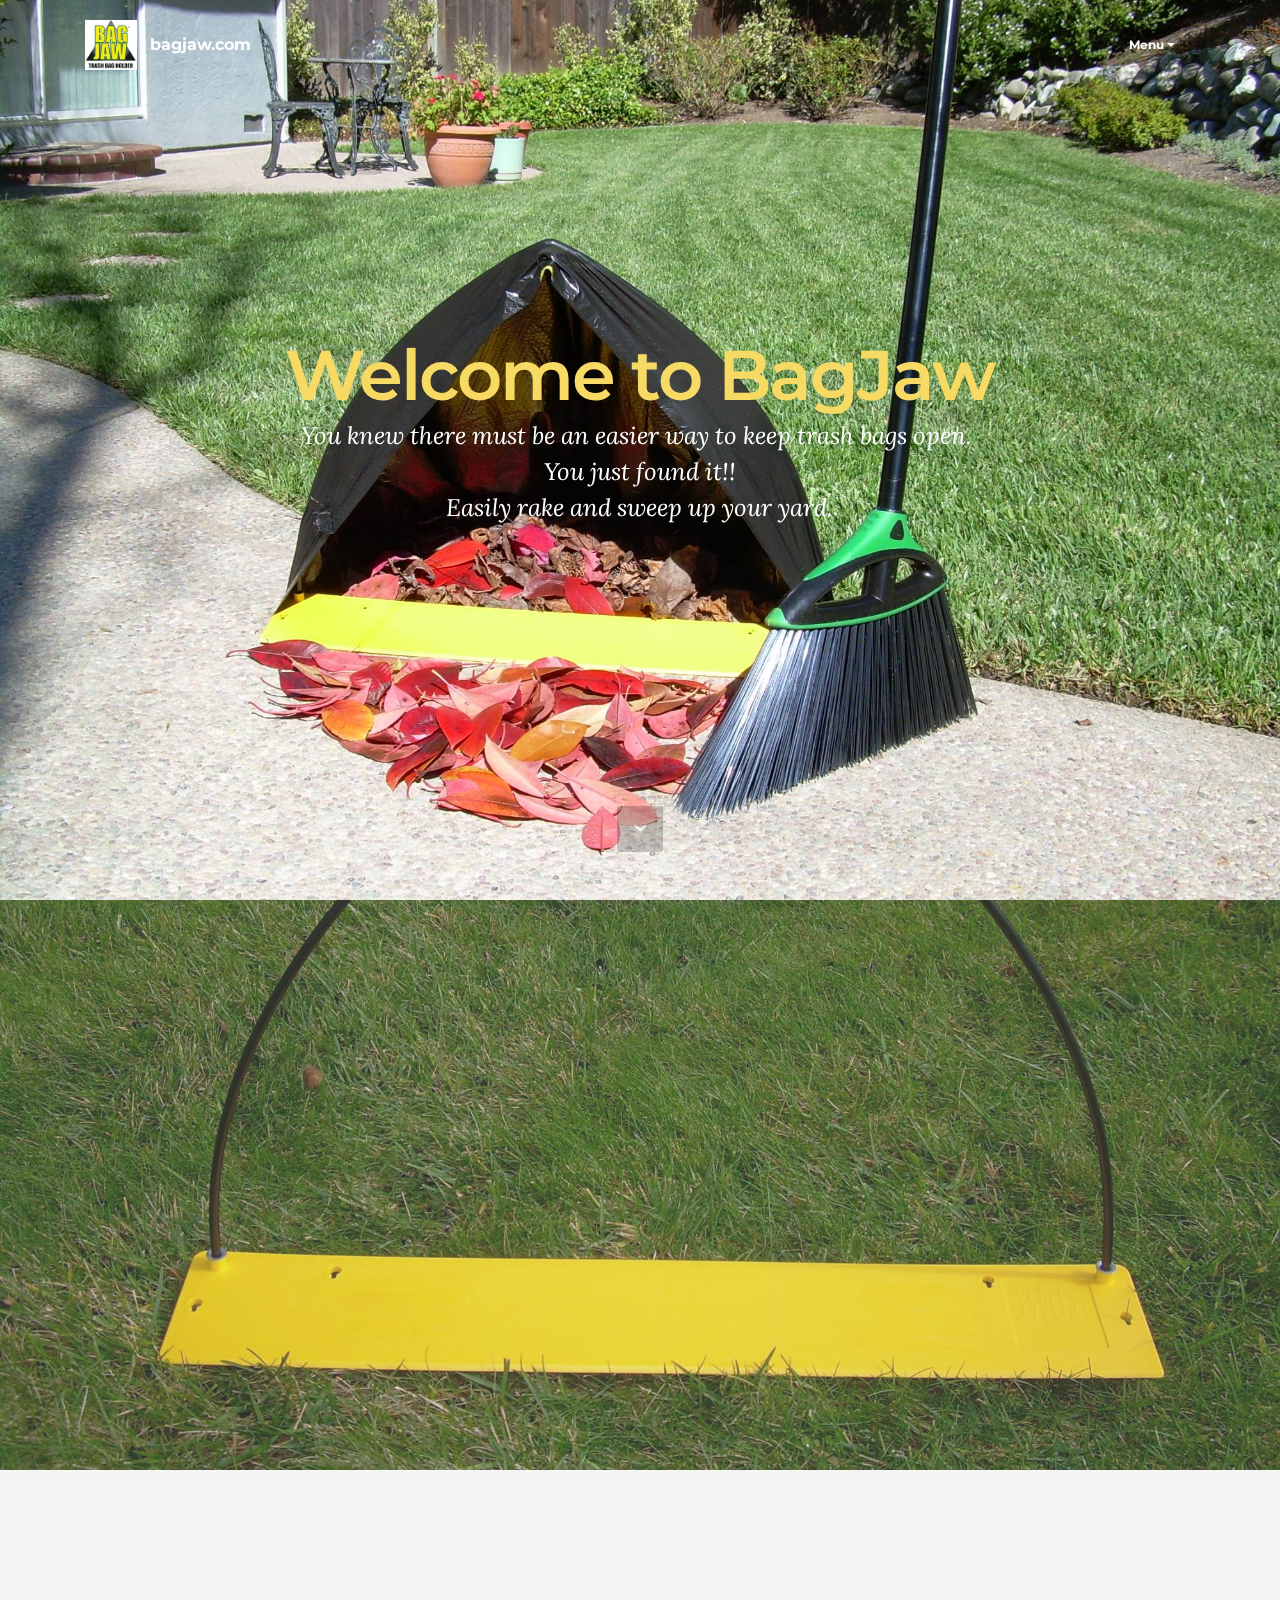
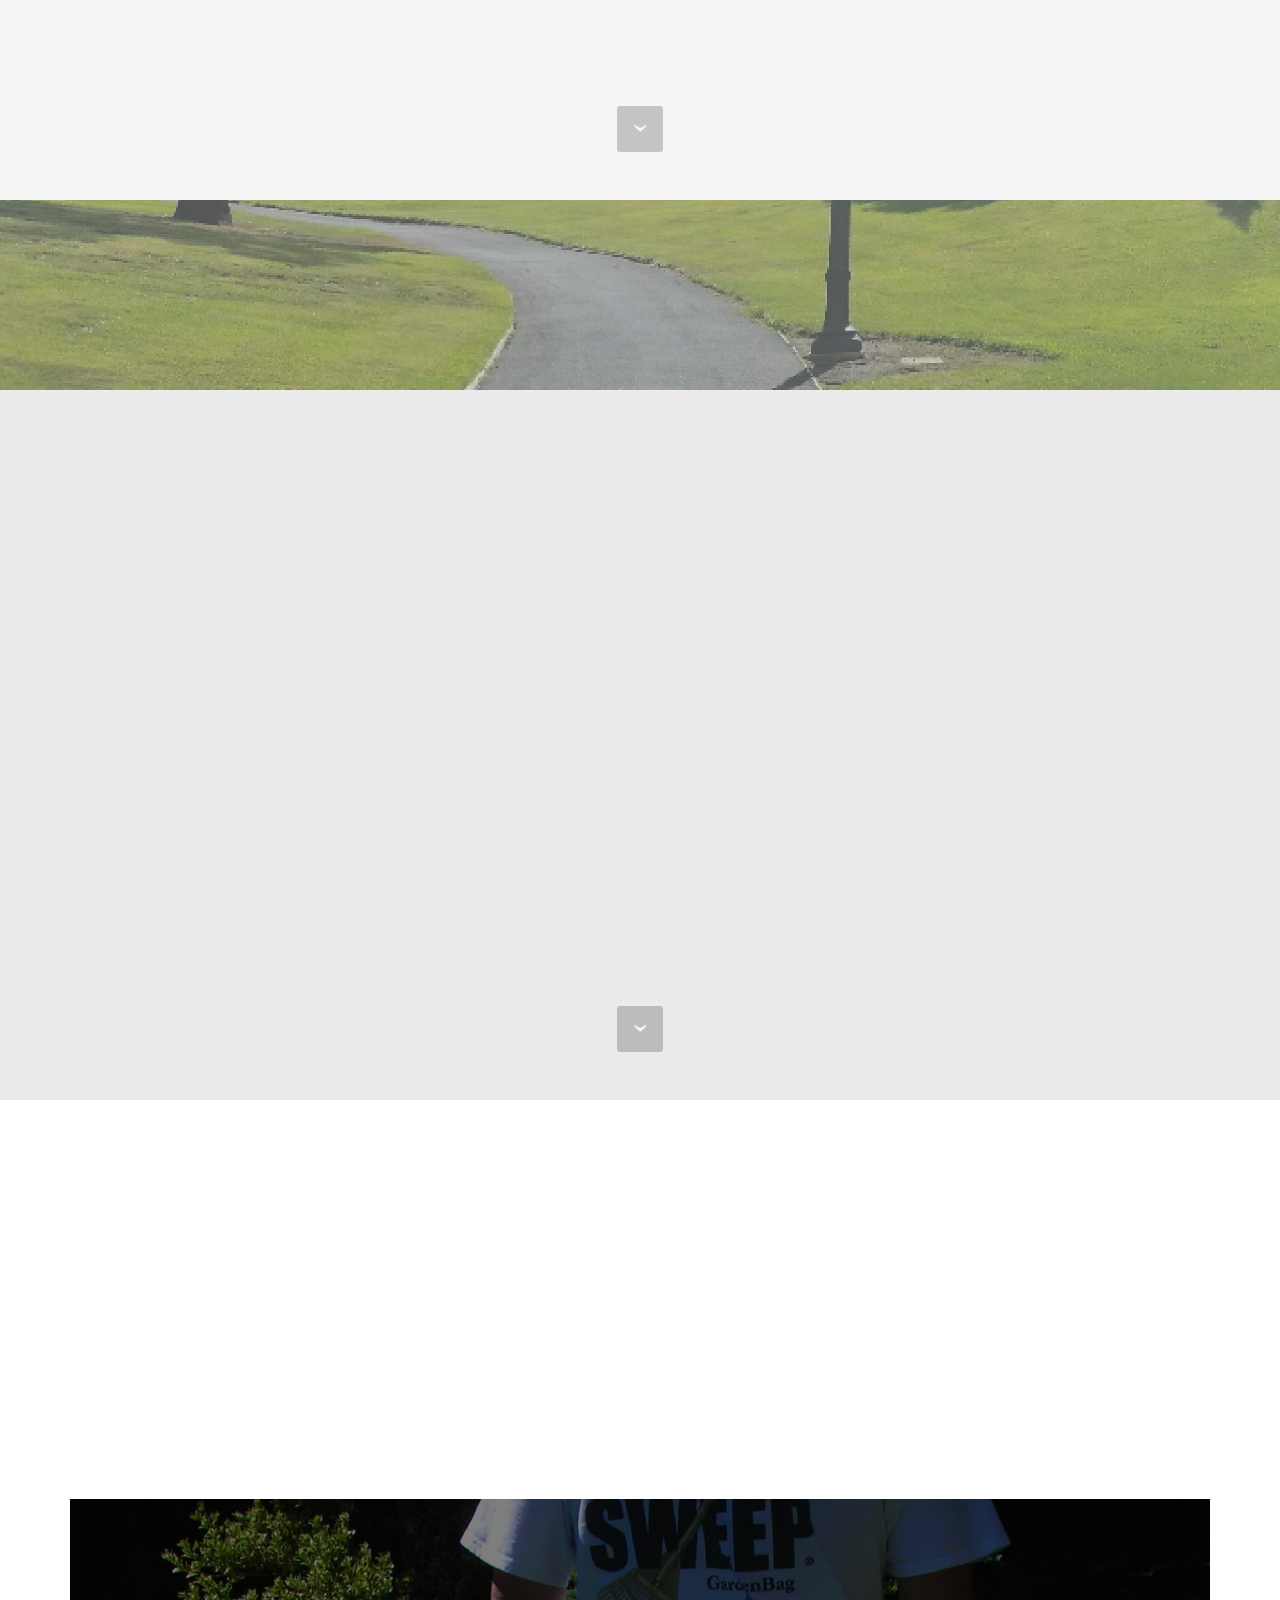
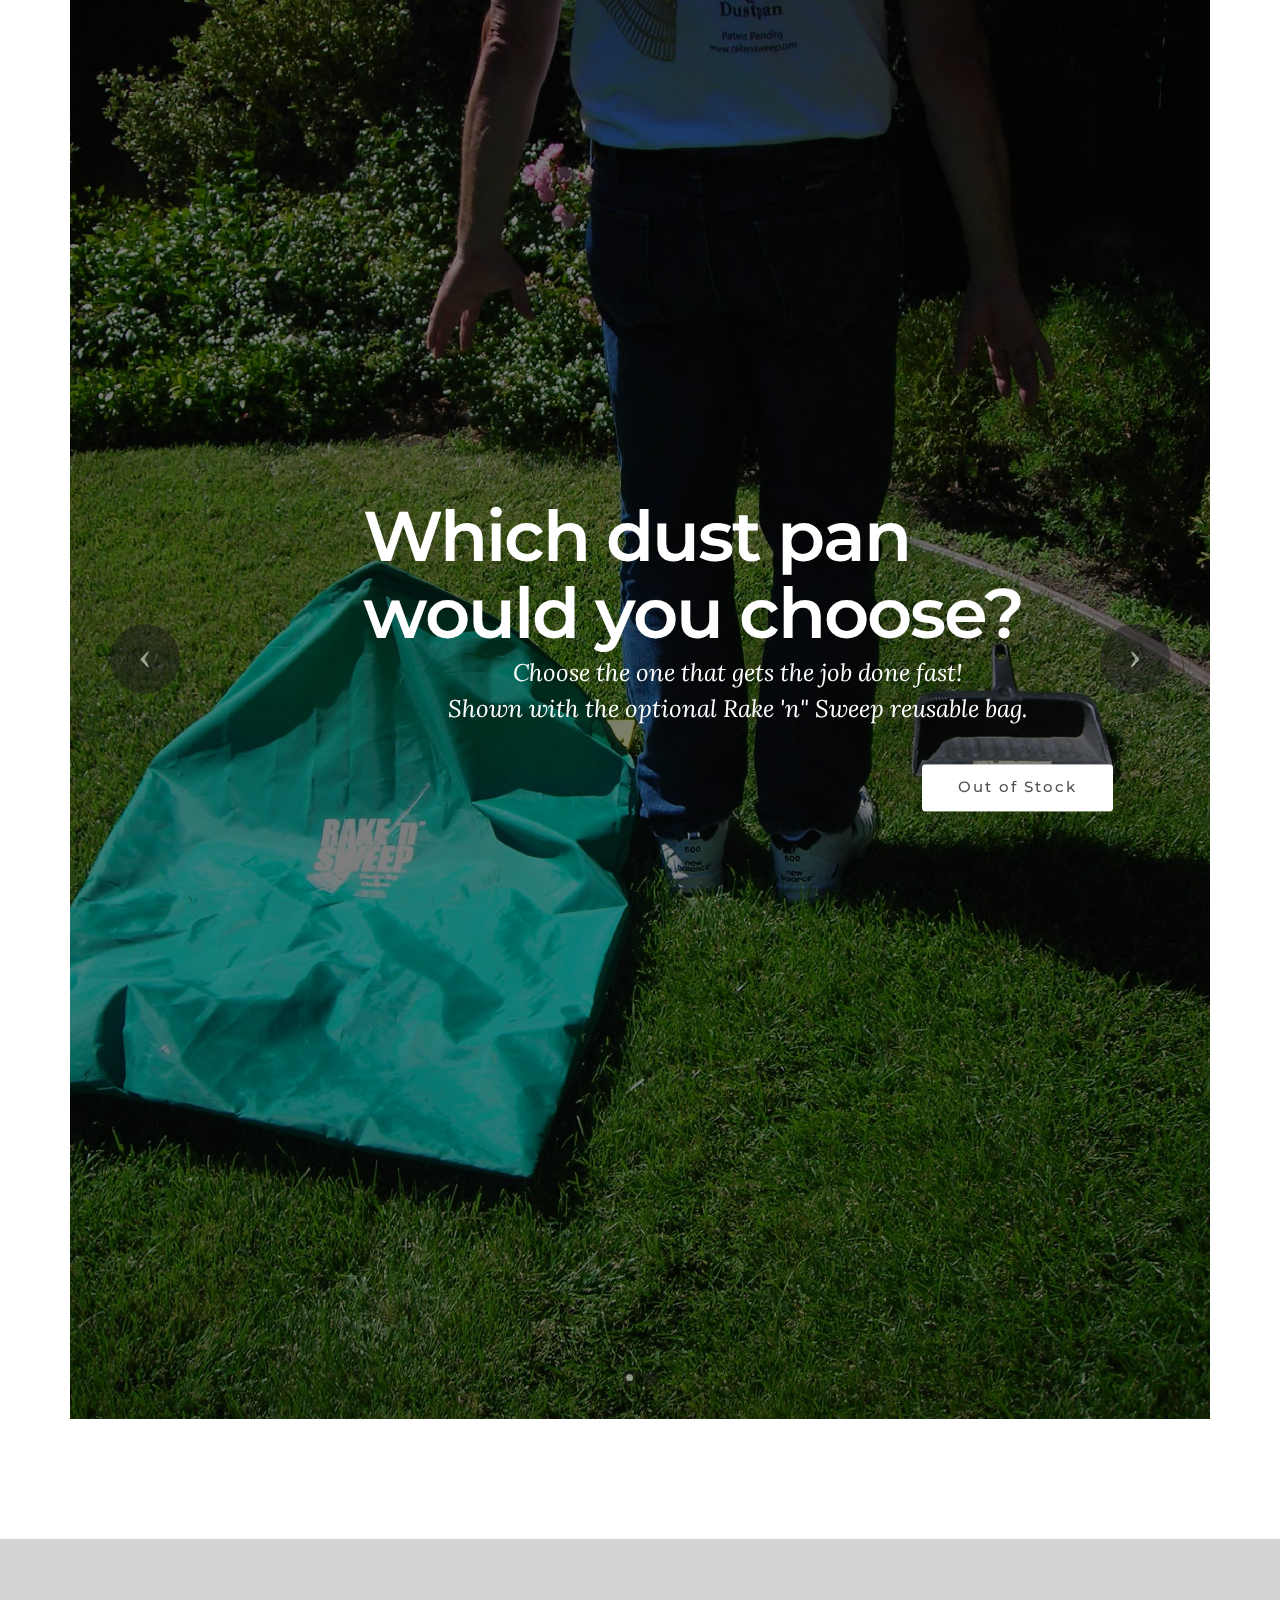
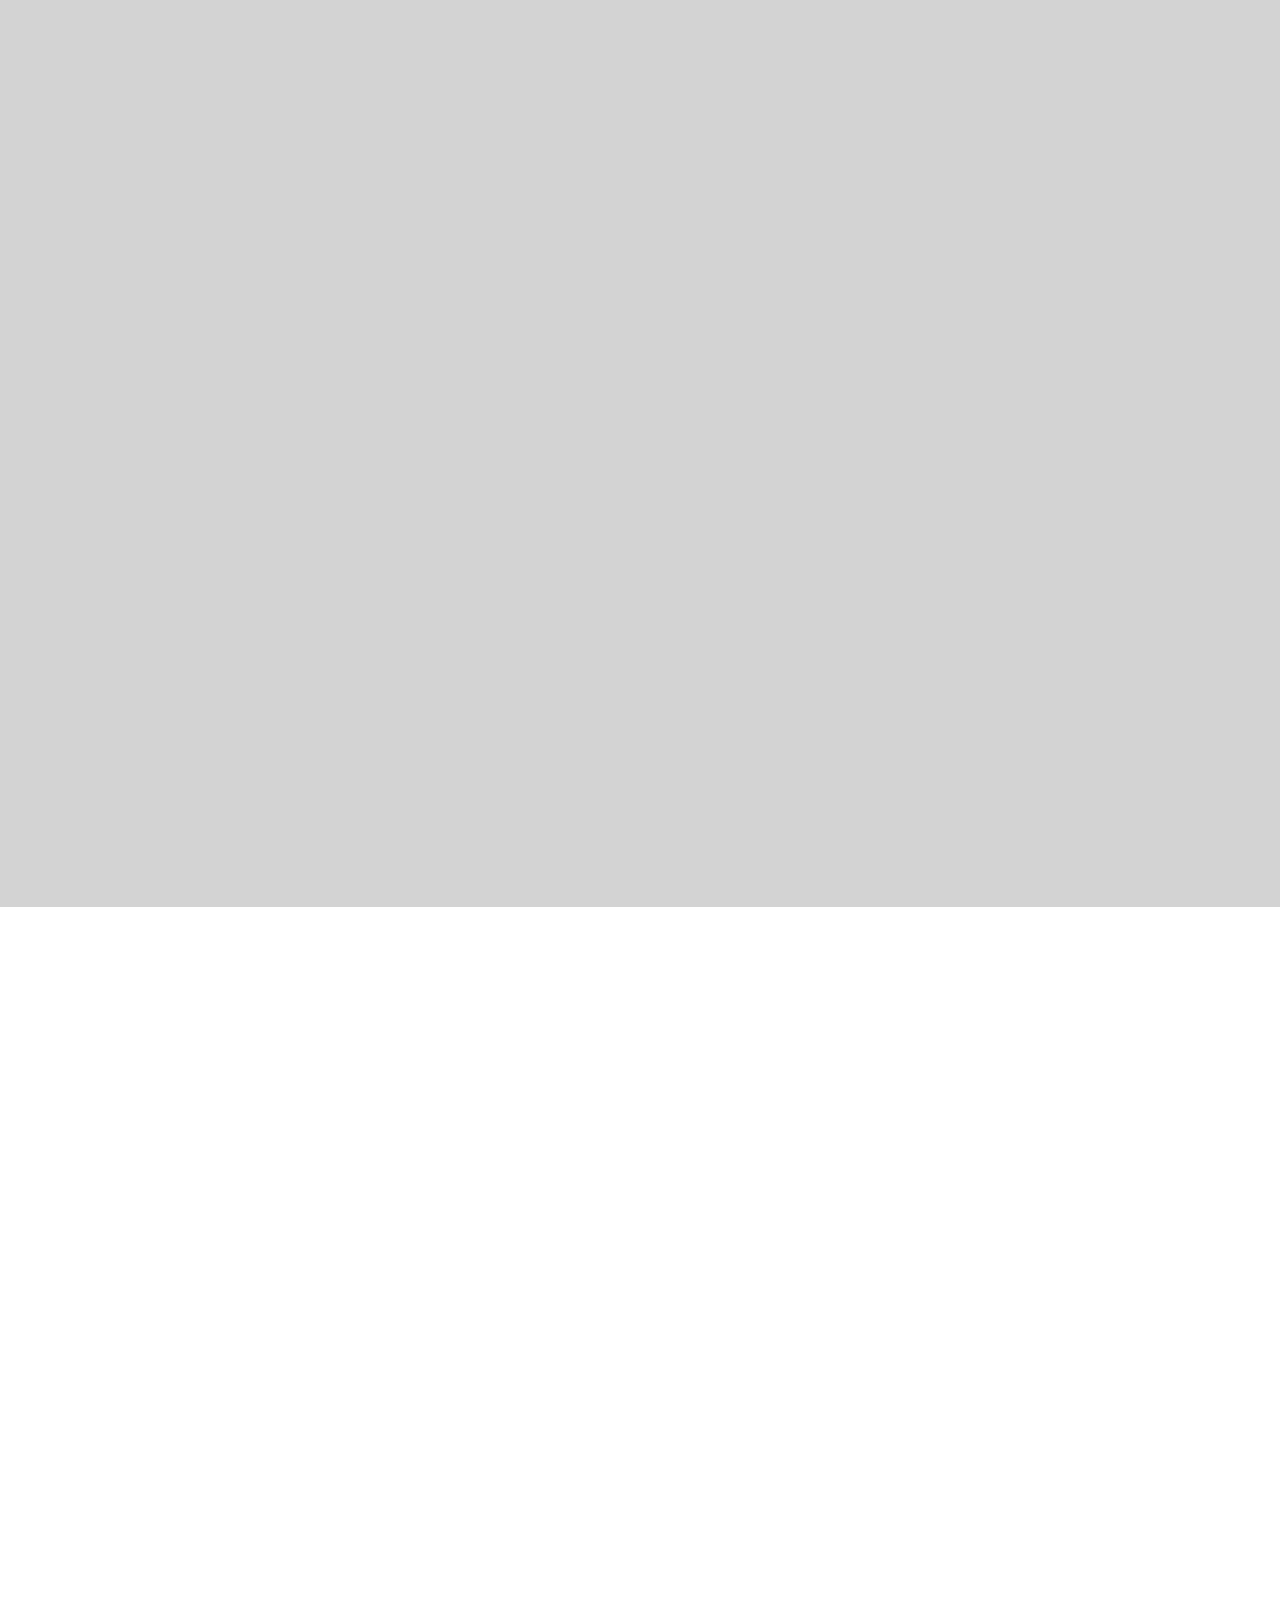
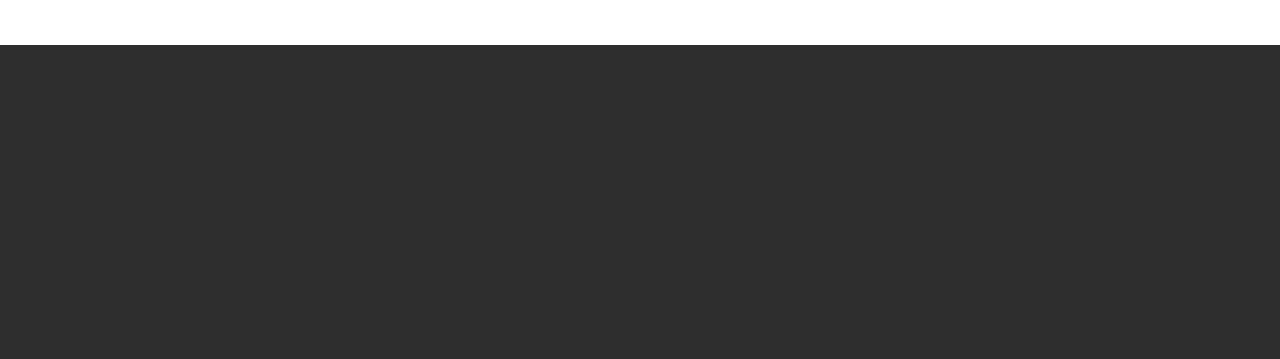
==== commit 306cfded: "create github pages" ====
--- a/BagJaw.html
+++ b/BagJaw.html
@@ -58,7 +58,7 @@
 
 </section>
 
-<section class="engine"><a href="https://mobirise.co/i">build your own website</a></section><section class="mbr-section mbr-section-hero mbr-section-full mbr-section-with-arrow mbr-parallax-background mbr-after-navbar" id="header1-i" data-rv-view="59" style="background-image: url(assets/images/dscn0811-2000x1500.jpg);">
+<section class="engine"><a href="https://mobirise.co/i">build a website for free</a></section><section class="mbr-section mbr-section-hero mbr-section-full mbr-section-with-arrow mbr-parallax-background mbr-after-navbar" id="header1-i" data-rv-view="59" style="background-image: url(assets/images/dscn0811-2000x1500.jpg);">
 
     
 
@@ -104,7 +104,7 @@
                                 <p><strong>Super-wide dustpan attaches to trash bag in seconds without clips, snaps, bands or clumsy frames!&nbsp;Rake or Sweep into a 33-40 gallon Drawstring Trash Bag.</strong><br></p>
                             </div>
 
-                            <div class="mbr-section-btn"><a class="btn btn-lg btn-black-outline btn-black" href="http://bagjaw.com/pay-w-paypal.html" target="_blank">Out of Stock</a></div>
+                            <div class="mbr-section-btn"><a class="btn btn-lg btn-white-outline btn-white" href="http://bagjaw.com/pay-w-paypal.html" target="_blank">Out of Stock</a></div>
 
                         </div>
 
@@ -145,7 +145,7 @@
                                 <p>How do you do it? No bending is better!</p>
                             </div>
 
-                            <div class="mbr-section-btn"><a class="btn btn-lg btn-black-outline btn-black" href="http://bagjaw.com/pay-w-paypal.html" target="_blank">Out of Stock</a></div>
+                            <div class="mbr-section-btn"><a class="btn btn-lg btn-white-outline btn-white" href="http://bagjaw.com/pay-w-paypal.html" target="_blank">Out of Stock</a></div>
 
                         </div>
 
@@ -209,7 +209,7 @@
                                         <h2 class="mbr-section-title display-1">Which dust pan would you choose?</h2>
                                         <p class="mbr-section-lead lead">Choose the one that gets the job done fast!<br>Shown with the optional Rake 'n" Sweep reusable bag.</p>
 
-                                        <div class="mbr-section-btn"><a class="btn btn-lg btn-info" href="http://bagjaw.com/pay-w-paypal.html" target="_blank">Buy Now $19.99 + $8 shipping</a> </div>
+                                        <div class="mbr-section-btn"><a class="btn btn-lg btn-white" href="http://bagjaw.com/pay-w-paypal.html" target="_blank">Out of Stock</a> </div>
                                     </div>
                                 </div>
                             </div>
@@ -324,7 +324,7 @@
 
                     <form action="https://mobirise.com/" method="post" data-form-title="CONTACT FORM">
 
-                        <input type="hidden" value="VPN6s9Xau2DzGlXRotmSje3bpCgg2EPDvwMSLx82mOf/CoPD6nQPw/dSwCowL12WQmqNk5Sytagpv8hSNf0K62X2p5o2L3DaW2EorpSbLMtVp8p1pCRyw5CV/VFbm4pC" data-form-email="true">
+                        <input type="hidden" value="3q2fNQOZpsFfvxVbLx6T7hdWVfeJeJAmLbGxu6psgEDrUhqblPLsX3wTdux9iSAPGSY5RNEnRysdS4zeR1awDhofsk4BgDTx6fjawZIzRP4irtDQKNsInPpk6yiccrA2" data-form-email="true">
 
                         <div class="row row-sm-offset">
 
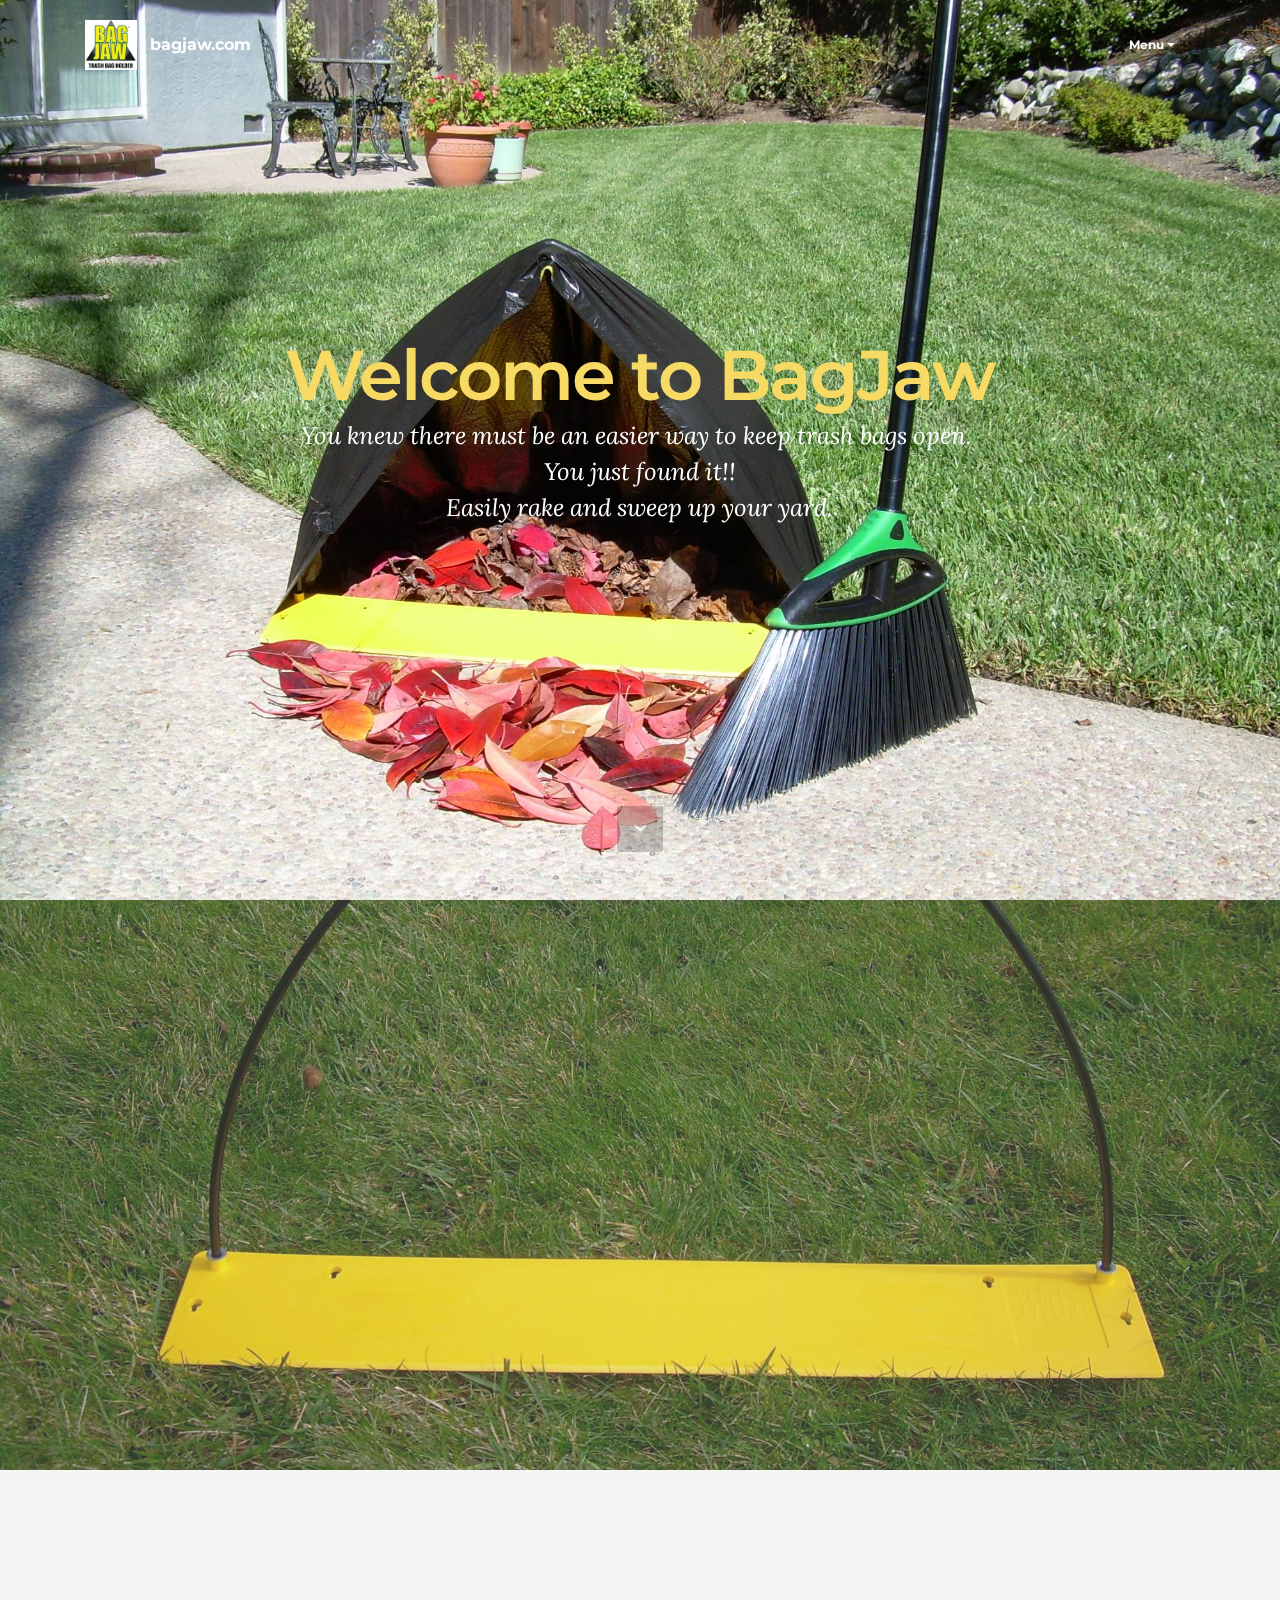
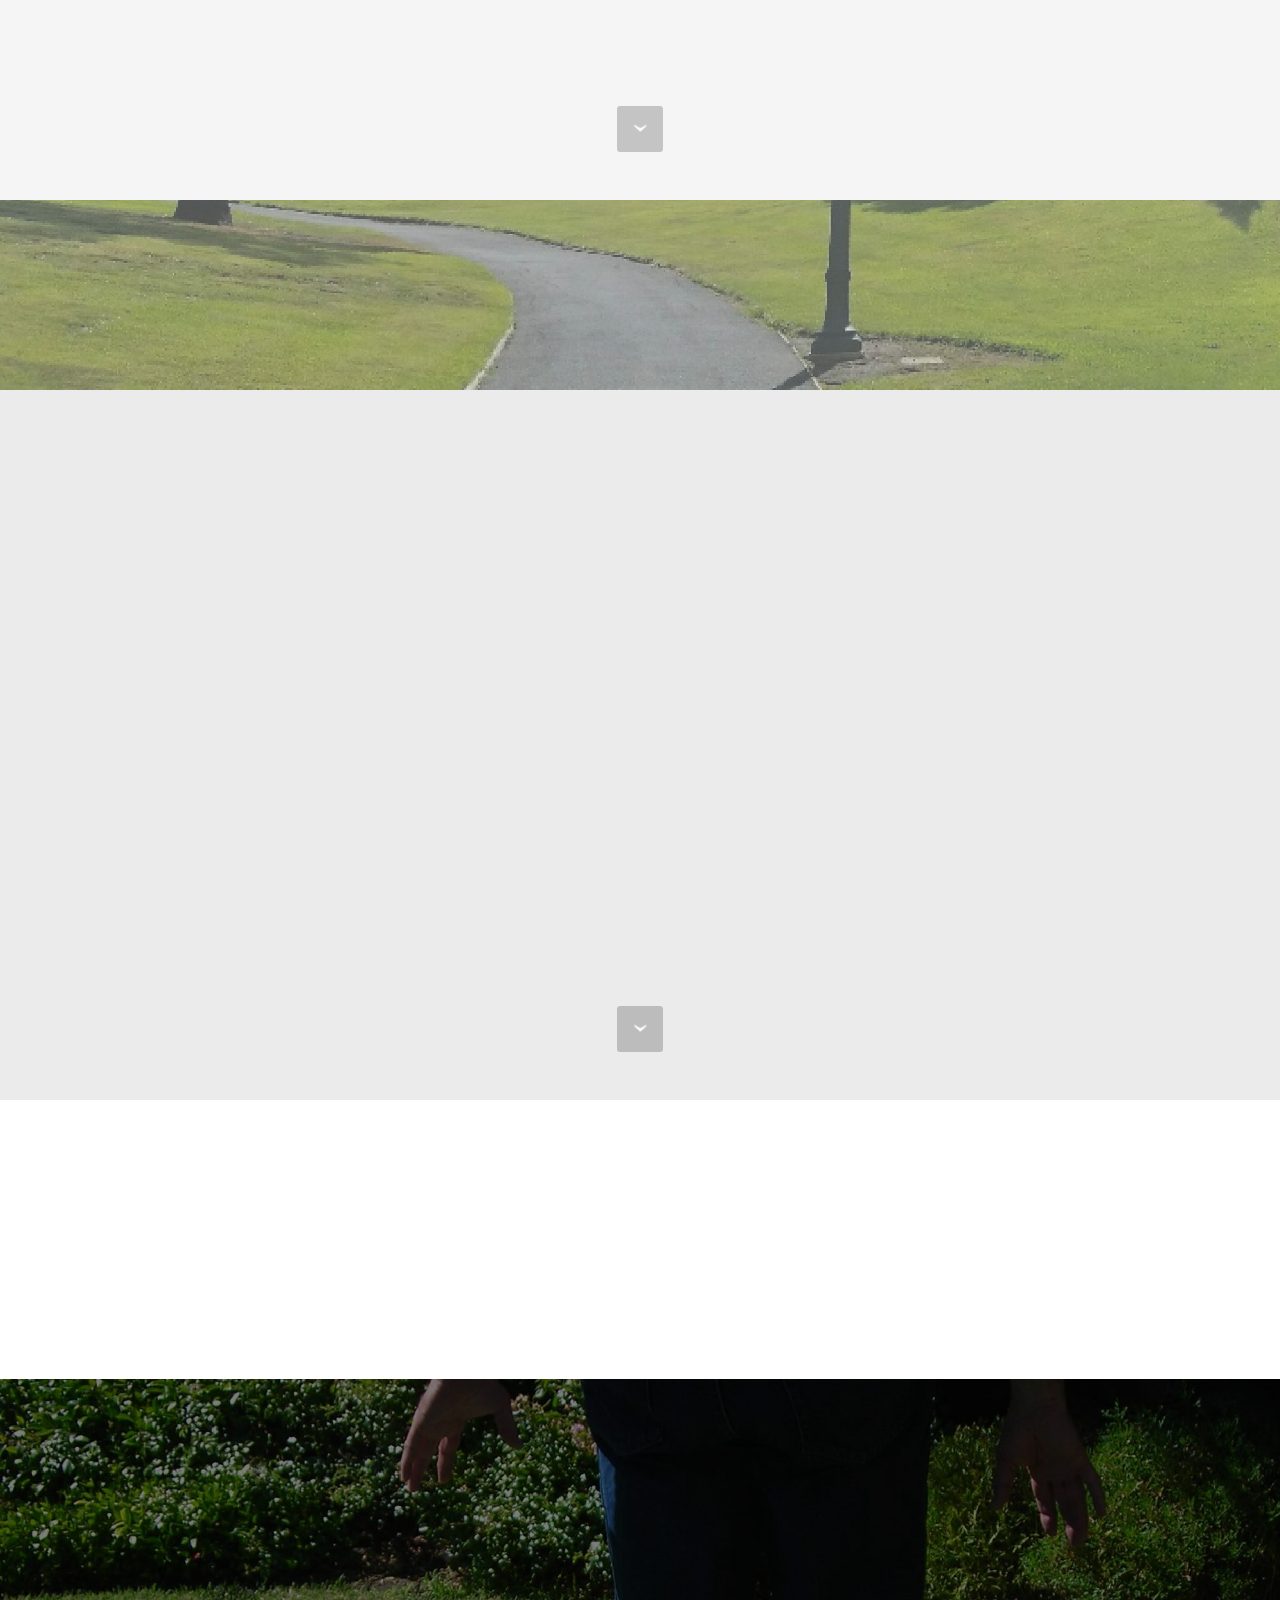
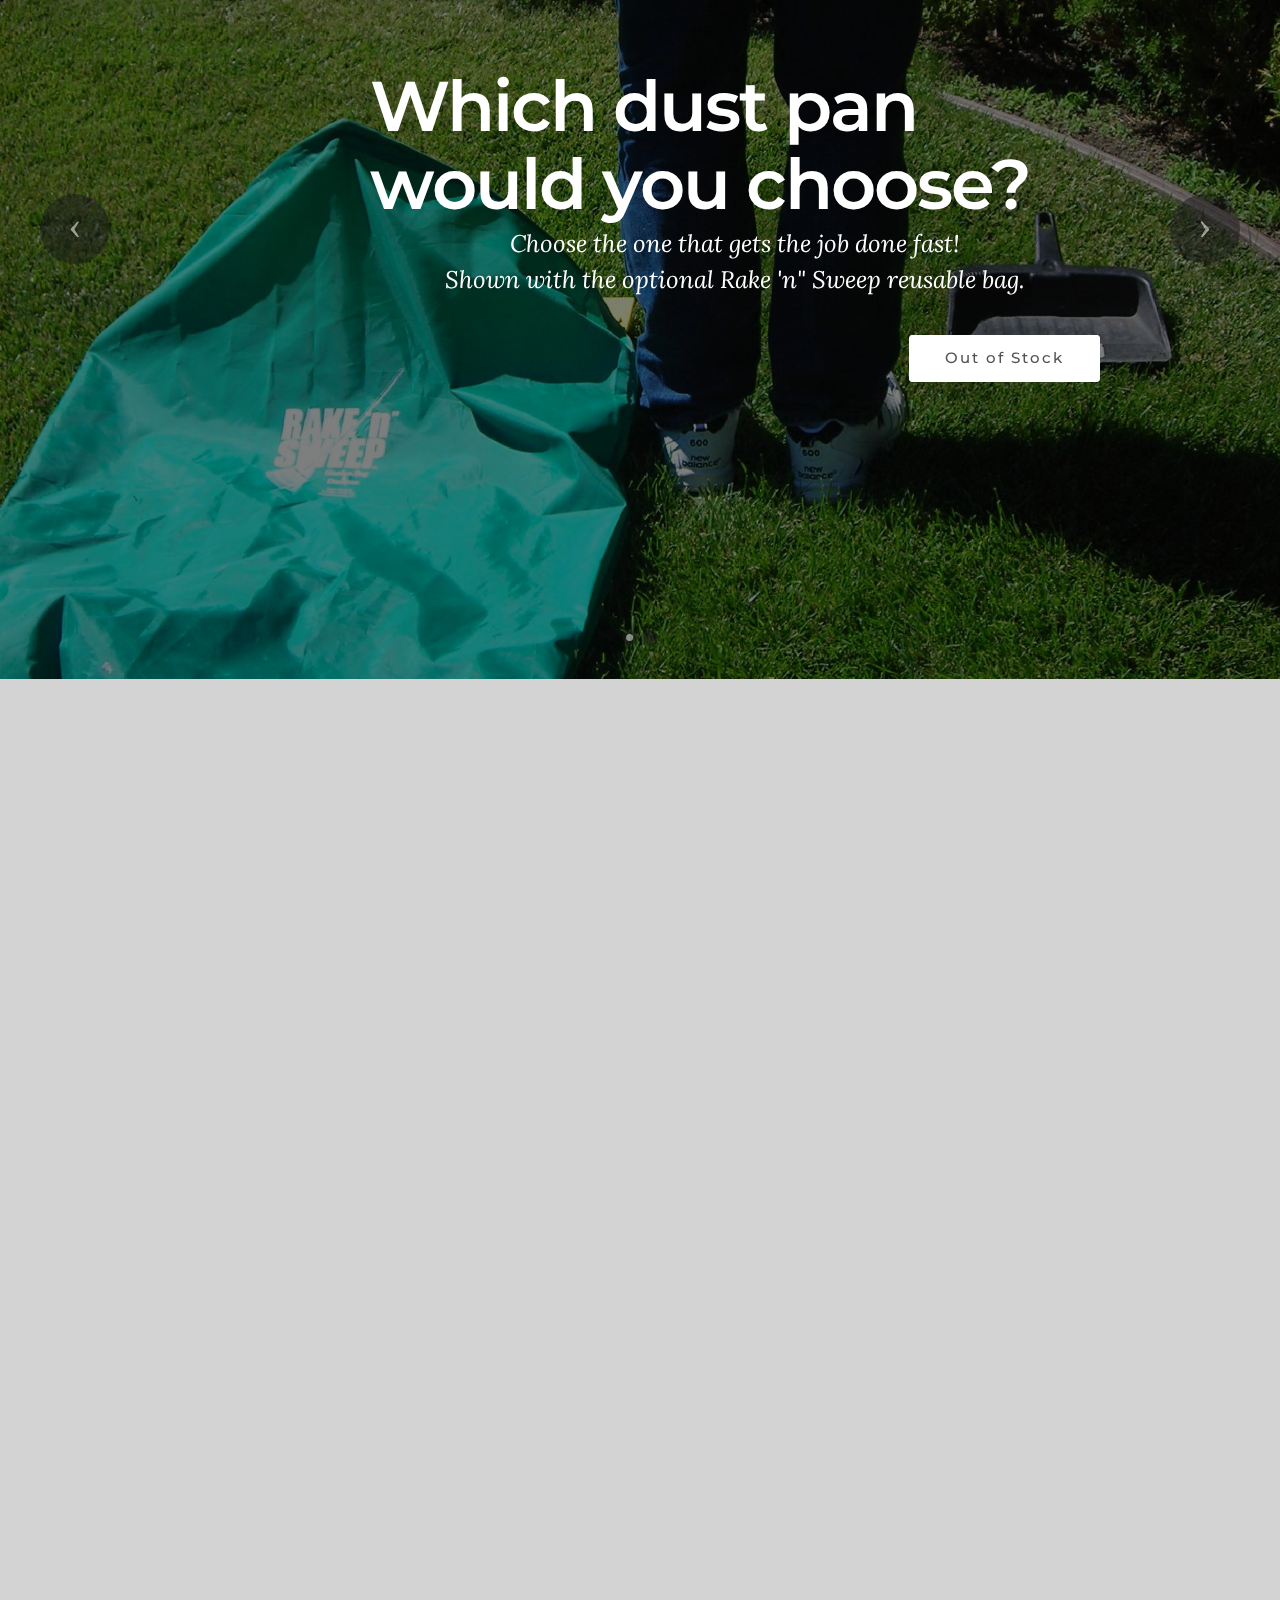
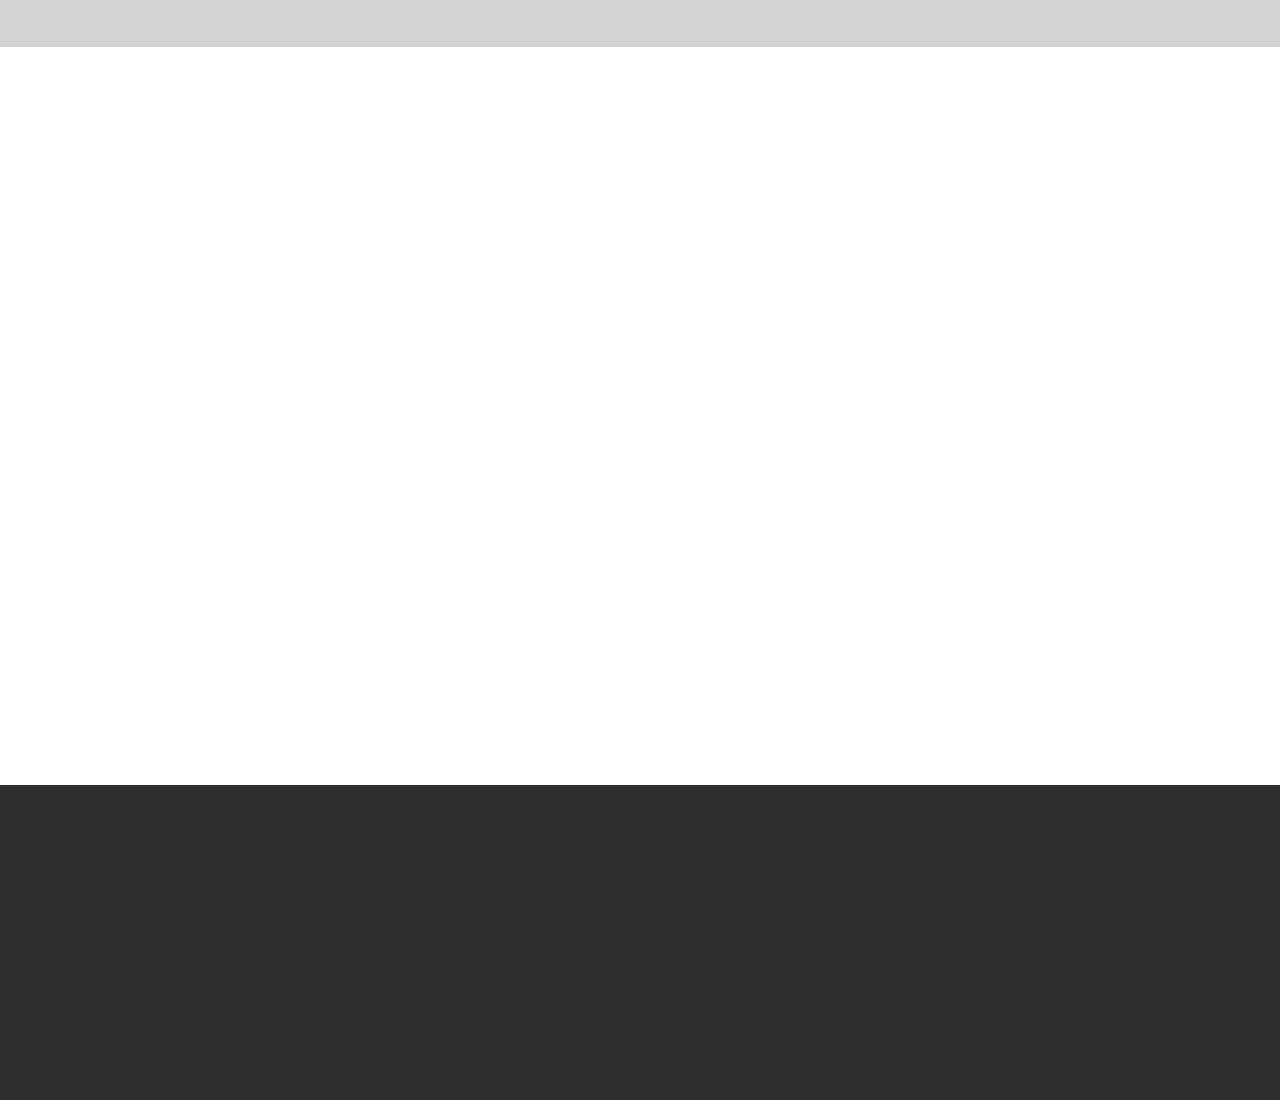
==== commit 172a4007: "create github pages" ====
--- a/BagJaw.html
+++ b/BagJaw.html
@@ -58,7 +58,7 @@
 
 </section>
 
-<section class="engine"><a href="https://mobirise.co/i">build a website for free</a></section><section class="mbr-section mbr-section-hero mbr-section-full mbr-section-with-arrow mbr-parallax-background mbr-after-navbar" id="header1-i" data-rv-view="59" style="background-image: url(assets/images/dscn0811-2000x1500.jpg);">
+<section class="engine"><a href="https://mobirise.co/n">bootstrap modal</a></section><section class="mbr-section mbr-section-hero mbr-section-full mbr-section-with-arrow mbr-parallax-background mbr-after-navbar" id="header1-i" data-rv-view="59" style="background-image: url(assets/images/dscn0811-2000x1500.jpg);">
 
     
 
@@ -191,19 +191,19 @@
     </div>
 </section>
 
-<section class="mbr-slider mbr-section mbr-section__container carousel slide mbr-section-nopadding" data-ride="carousel" data-keyboard="false" data-wrap="true" data-pause="false" data-interval="5000" id="slider3-4" data-rv-view="70" style="background-color: rgb(255, 255, 255);">
-    <div class=" container boxed-slider" style="padding-top: 120px; padding-bottom: 120px;">
+<section class="mbr-slider mbr-section mbr-section__container carousel slide mbr-section-nopadding" data-ride="carousel" data-keyboard="false" data-wrap="true" data-pause="false" data-interval="10000" id="slider3-4" data-rv-view="70">
+    <div>
         <div>
             <div>
                 <ol class="carousel-indicators">
                     <li data-app-prevent-settings="" data-target="#slider3-4" data-slide-to="0" class="active"></li><li data-app-prevent-settings="" data-target="#slider3-4" class="" data-slide-to="1"></li>
                 </ol>
                 <div class="carousel-inner" role="listbox">
-                    <div class="mbr-section mbr-section-hero carousel-item dark center active" data-bg-video-slide="false">
+                    <div class="mbr-section mbr-section-hero carousel-item dark center mbr-section-full active" data-bg-video-slide="false" style="background-image: url(assets/images/dscn3597-2000x2666-3.jpg);">
                         <div class="mbr-table-cell">
                             <div class="mbr-overlay"></div>
-                            <div class="container-slide">
-                                <img src="assets/images/dscn3597-2000x2666-3.jpg">
+                            <div class="container-slide container">
+                                
                                 <div class="row">
                                     <div class="col-md-8 col-md-offset-3 text-xs-right">
                                         <h2 class="mbr-section-title display-1">Which dust pan would you choose?</h2>
@@ -214,11 +214,11 @@
                                 </div>
                             </div>
                         </div>
-                    </div><div class="mbr-section mbr-section-hero carousel-item dark center" data-bg-video-slide="false">
+                    </div><div class="mbr-section mbr-section-hero carousel-item dark center mbr-section-full" data-bg-video-slide="false" style="background-image: url(assets/images/dscn3568-2000x1500-75.jpg);">
                         <div class="mbr-table-cell">
                             <div class="mbr-overlay"></div>
-                            <div class="container-slide">
-                                <img src="assets/images/dscn3568-2000x1500-75.jpg">
+                            <div class="container-slide container">
+                                
                                 <div class="row">
                                     <div class="col-md-8 col-md-offset-3 text-xs-right">
                                         <h2 class="mbr-section-title display-1">Made to fit&nbsp;</h2>
@@ -324,7 +324,7 @@
 
                     <form action="https://mobirise.com/" method="post" data-form-title="CONTACT FORM">
 
-                        <input type="hidden" value="3q2fNQOZpsFfvxVbLx6T7hdWVfeJeJAmLbGxu6psgEDrUhqblPLsX3wTdux9iSAPGSY5RNEnRysdS4zeR1awDhofsk4BgDTx6fjawZIzRP4irtDQKNsInPpk6yiccrA2" data-form-email="true">
+                        <input type="hidden" value="exCjQsgfryXfZrYso36ZSvFpFgb+hJElKgGXXLBNc16OtYECH5hR7dpht3s3Ahmt3kcoqTZJjLL/NXXp+NLMO2hq+QEvuYFYvjYVhfDfTc4+F5DRaRjL7Ie/JmEtlO3u" data-form-email="true">
 
                         <div class="row row-sm-offset">
 
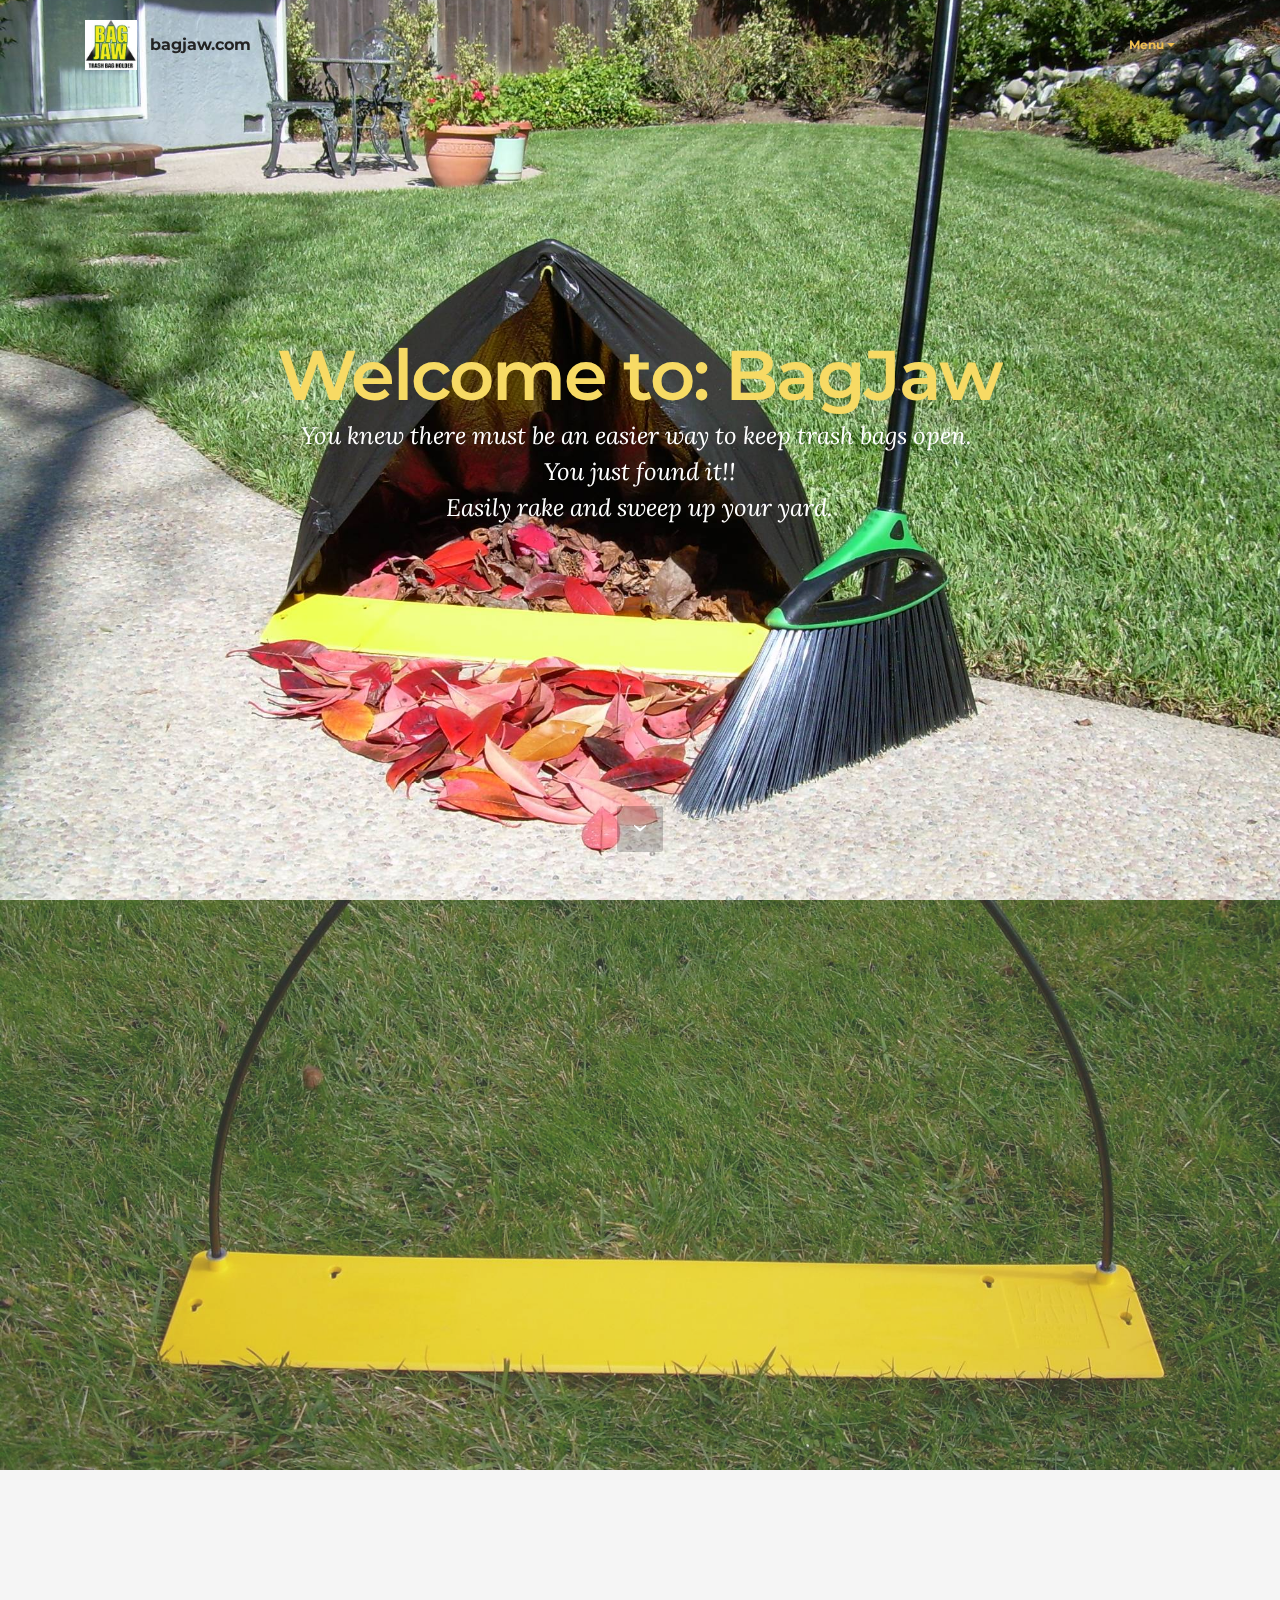
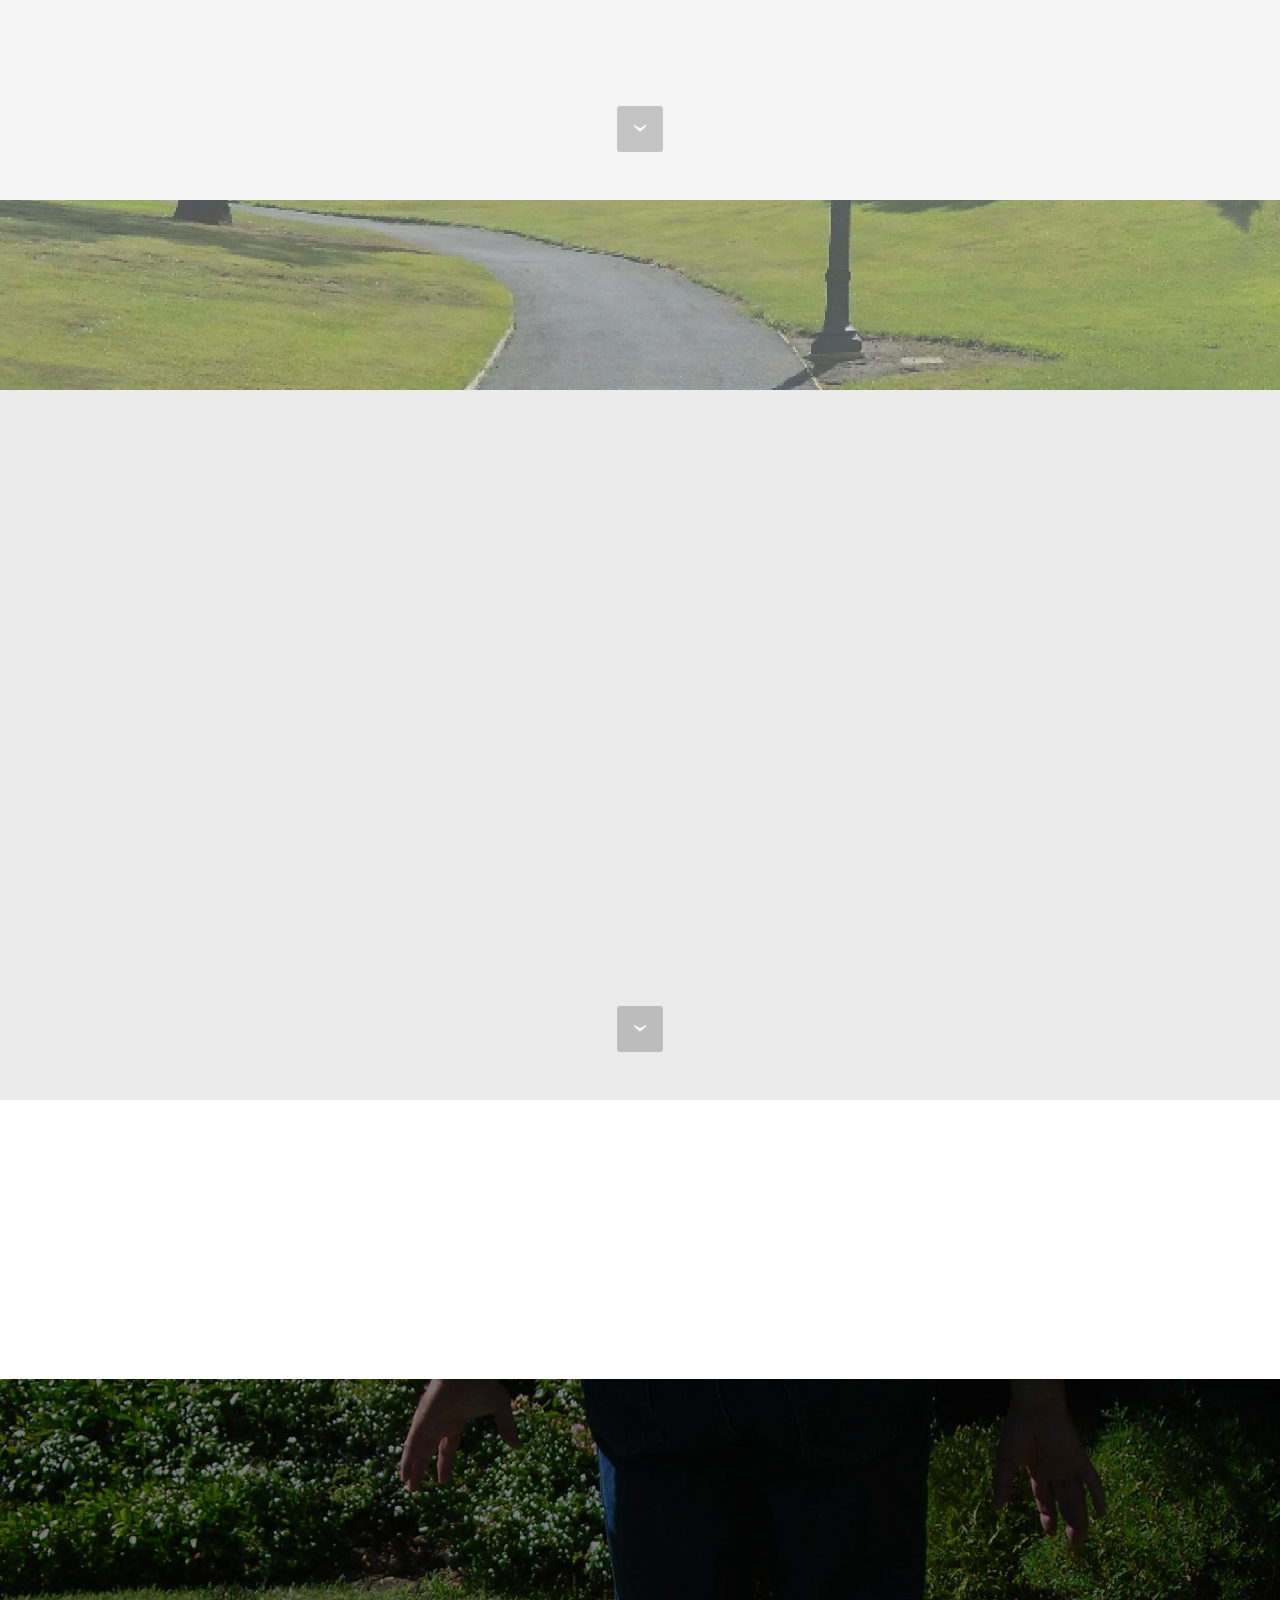
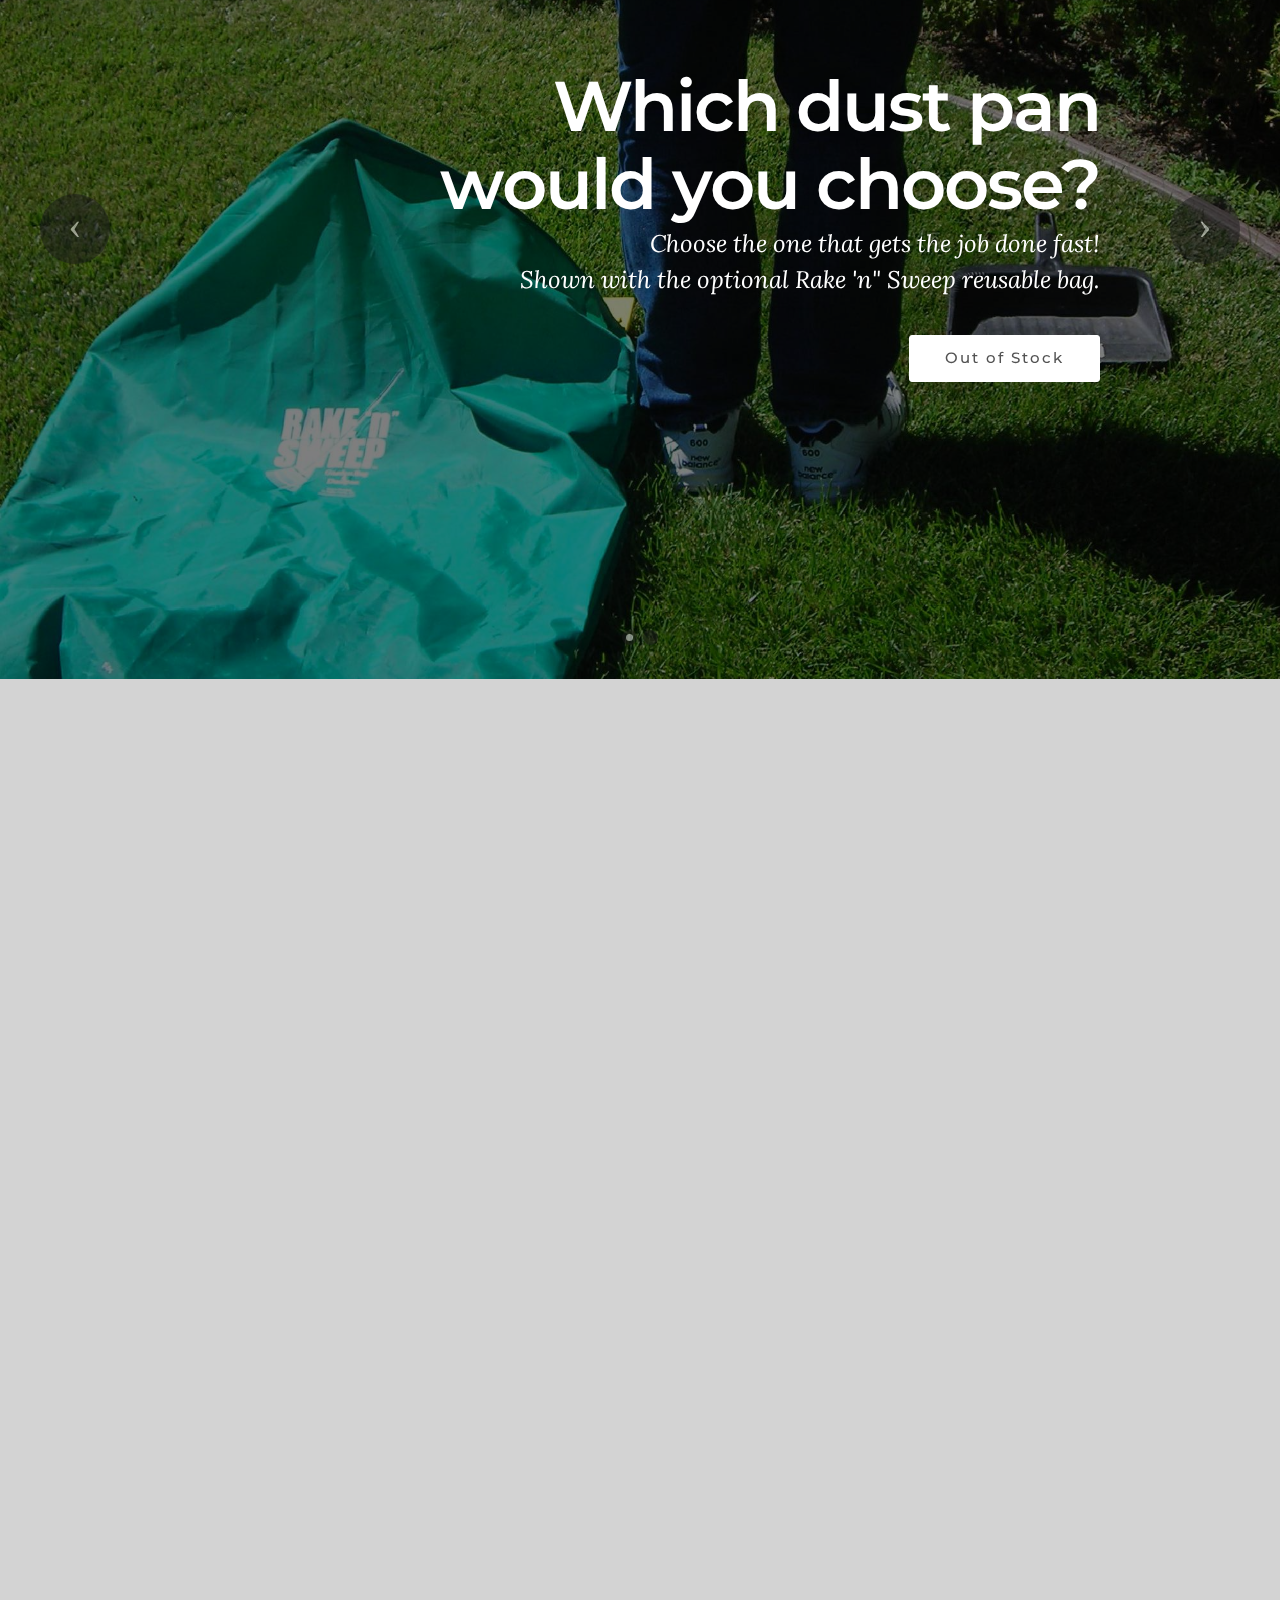
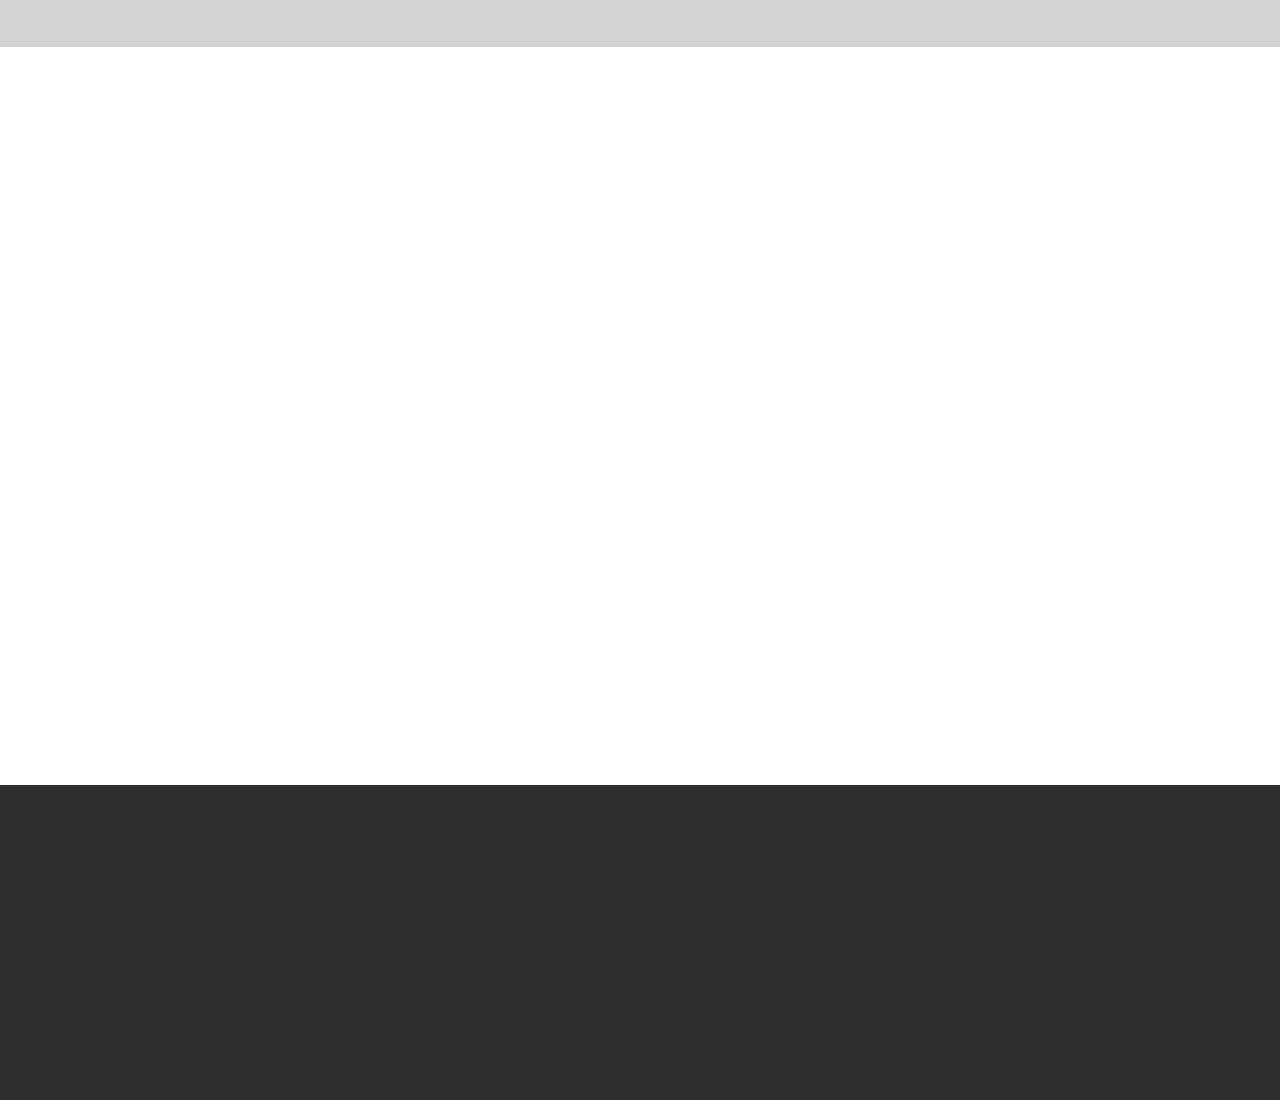
==== commit 4aca8741: "Update BagJaw.html" ====
--- a/BagJaw.html
+++ b/BagJaw.html
@@ -68,7 +68,7 @@
             <div class="row">
                 <div class="mbr-section col-md-10 col-md-offset-1 text-xs-center">
 
-                    <h1 class="mbr-section-title display-1">Welcome to BagJaw</h1>
+                    <h1 class="mbr-section-title display-1">Welcome to: BagJaw</h1>
                     <p class="mbr-section-lead lead">You knew there must be an easier way to keep trash bags open.&nbsp;<br>You just found it!!
 <br>Easily rake and sweep up your yard.</p>
                     
@@ -404,4 +404,4 @@
   
   <input name="animation" type="hidden">
   </body>
-</html>+</html>
--- a/assets/mobirise/css/mbr-additional.css
+++ b/assets/mobirise/css/mbr-additional.css
@@ -1,6 +1,7 @@
-@import url(../../../https://fonts.googleapis.com/css?family=Montserrat:400,700);
-@import url(../../../https://fonts.googleapis.com/css?family=Lora:400,700);
-@import url(../../../https://fonts.googleapis.com/css?family=Raleway:400,300,700);
+@import url(https://fonts.googleapis.com/css?family=Montserrat:400,700);
+@import url(https://fonts.googleapis.com/css?family=Montserrat:400,700&display=swap);
+@import url(https://fonts.googleapis.com/css?family=Lora:400,700&display=swap);
+@import url(https://fonts.googleapis.com/css?family=Raleway:400,300,700&display=swap);
 
 
 
@@ -410,71 +411,92 @@
   color: #c0a375;
 }
 .scrollToTop_wraper {
-  opacity: 0 !important;
-}
-#menu-b .hide-buttons .nav-btn {
+  display: none;
+}
+#ext_menu-2a .hide-buttons .nav-btn {
   display: none !important;
 }
-#menu-b .navbar-caption {
-  color: #ffffff;
-}
-#menu-b .navbar-toggler {
-  color: #ffffff;
-}
-#menu-b .close-icon::before,
-#menu-b .close-icon::after {
+#ext_menu-2a .navbar-caption {
+  color: #ffffff;
+}
+#ext_menu-2a A {
+  font-size: 18px;
+}
+#ext_menu-2a .navbar-toggler {
+  color: #ffffff;
+}
+#ext_menu-2a .close-icon::before,
+#ext_menu-2a .close-icon::after {
   background-color: #ffffff;
 }
-#menu-b .link,
-#menu-b .dropdown-item {
-  color: #ffffff;
-}
-#menu-b .link {
+#ext_menu-2a .link,
+#ext_menu-2a .dropdown-item {
+  color: #ffffff;
+}
+#ext_menu-2a .link {
   font-size: 0.75rem;
 }
-#menu-b .dropdown-item,
-#menu-b .nav-dropdown-sm .link {
+#ext_menu-2a .dropdown-item,
+#ext_menu-2a .nav-dropdown-sm .link {
   font-size: 0.812rem;
 }
-#menu-b .link:hover,
-#menu-b .dropdown-item:hover,
-#menu-b .link:focus,
-#menu-b .dropdown-item:focus {
-  color: #c0a375;
-}
-#menu-b .link[aria-expanded="true"],
-#menu-b .dropdown-menu {
+#ext_menu-2a .link:hover,
+#ext_menu-2a .dropdown-item:hover,
+#ext_menu-2a .link:focus,
+#ext_menu-2a .dropdown-item:focus {
+  color: #c0a375;
+}
+#ext_menu-2a .link[aria-expanded="true"],
+#ext_menu-2a .dropdown-menu {
   background: #0e0e0e;
 }
-#menu-b .nav-dropdown-sm .link:focus,
-#menu-b .nav-dropdown-sm .link:hover,
-#menu-b .nav-dropdown-sm .dropdown-item:focus,
-#menu-b .nav-dropdown-sm .dropdown-item:hover {
+#ext_menu-2a .nav-dropdown-sm .link:focus,
+#ext_menu-2a .nav-dropdown-sm .link:hover,
+#ext_menu-2a .nav-dropdown-sm .dropdown-item:focus,
+#ext_menu-2a .nav-dropdown-sm .dropdown-item:hover {
   background: #202020!important;
 }
-#menu-b .navbar,
-#menu-b .nav-dropdown-sm,
-#menu-b .nav-dropdown-sm .link[aria-expanded="true"],
-#menu-b .nav-dropdown-sm .dropdown-menu {
+#ext_menu-2a .navbar,
+#ext_menu-2a .nav-dropdown-sm,
+#ext_menu-2a .nav-dropdown-sm .link[aria-expanded="true"],
+#ext_menu-2a .nav-dropdown-sm .dropdown-menu {
   background: #282828;
 }
-#menu-b .bg-color.transparent .link {
+#ext_menu-2a .bg-color.transparent .link {
   color: #ffffff;
   transition: none;
 }
-#menu-b .bg-color.transparent.opened .link {
+#ext_menu-2a .bg-color.transparent.opened .link {
   transition: color 0.2s ease-in-out;
 }
-#menu-b .bg-color.transparent.opened .link:hover,
-#menu-b .bg-color.transparent.opened .link:focus {
-  color: #c0a375;
-}
-#menu-b .link[aria-expanded="true"],
-#menu-b .dropdown-item[aria-expanded="true"] {
+#ext_menu-2a .bg-color.transparent.opened .link:hover,
+#ext_menu-2a .bg-color.transparent.opened .link:focus {
+  color: #c0a375;
+}
+#ext_menu-2a .link[aria-expanded="true"],
+#ext_menu-2a .dropdown-item[aria-expanded="true"] {
   color: #c0a375!important;
 }
 #header1-i .mbr-section-title {
   color: #f7da64;
+}
+#header1-i .mbr-section-lead {
+  color: #ffffff;
+}
+#header6-0 .mbr-section-title {
+  color: #ffffff;
+  font-size: 24px;
+}
+#header6-0 .mbr-section-text {
+  color: #ffffff;
+  text-align: right;
+  font-size: 15px;
+}
+#header6-0 P {
+  font-size: 20px;
+}
+#header6-0 .mbr-section-title SPAN {
+  font-size: 18px;
 }
 #header6-8 .mbr-section-title {
   color: #f7da64;
@@ -482,7 +504,7 @@
   text-align: center;
 }
 #header6-8 .mbr-section-text {
-  color: #565656;
+  color: #24910f;
 }
 #header6-8 P {
   color: #ffffff;
@@ -494,25 +516,64 @@
 #header6-8 .mbr-section-title I {
   font-size: 20px;
 }
-#header6-0 .mbr-section-title {
-  color: #ffffff;
-  font-size: 24px;
-}
-#header6-0 .mbr-section-text {
-  color: #ffffff;
-}
-#header6-0 P {
-  font-size: 20px;
-}
 #social-buttons1-9 .mbr-section-title {
   font-size: 20px;
 }
-#slider3-4 H2 {
+#form1-q .form-control-label {
+  color: #232323;
+}
+#ext_menu-2a .hide-buttons .nav-btn {
+  display: none !important;
+}
+#ext_menu-2a .navbar-caption {
+  color: #ffffff;
+}
+#ext_menu-2a A {
+  font-size: 18px;
+}
+#msg-box8-17 .mbr-section-title,
+#msg-box8-17 p {
+  color: #fff;
+}
+#msg-box8-17 .lead P {
+  font-size: 20px;
+}
+#ext_menu-2a .hide-buttons .nav-btn {
+  display: none !important;
+}
+#ext_menu-2a .navbar-caption {
+  color: #ffffff;
+}
+#ext_menu-2a A {
+  font-size: 18px;
+}
+#header6-1e .mbr-section-title {
+  color: #28262b;
+}
+#header6-1e .mbr-section-text {
+  color: #ffffff;
+}
+#ext_menu-2a .hide-buttons .nav-btn {
+  display: none !important;
+}
+#ext_menu-2a .navbar-caption {
+  color: #ffffff;
+}
+#ext_menu-2a A {
+  font-size: 18px;
+}
+#slider3-1n H2 {
   text-align: left;
 }
-#slider3-4 P {
+#slider3-1n P {
   text-align: center;
 }
-#form1-c .form-control-label {
-  color: #232323;
-}
+#ext_menu-2a .hide-buttons .nav-btn {
+  display: none !important;
+}
+#ext_menu-2a .navbar-caption {
+  color: #ffffff;
+}
+#ext_menu-2a A {
+  font-size: 18px;
+}
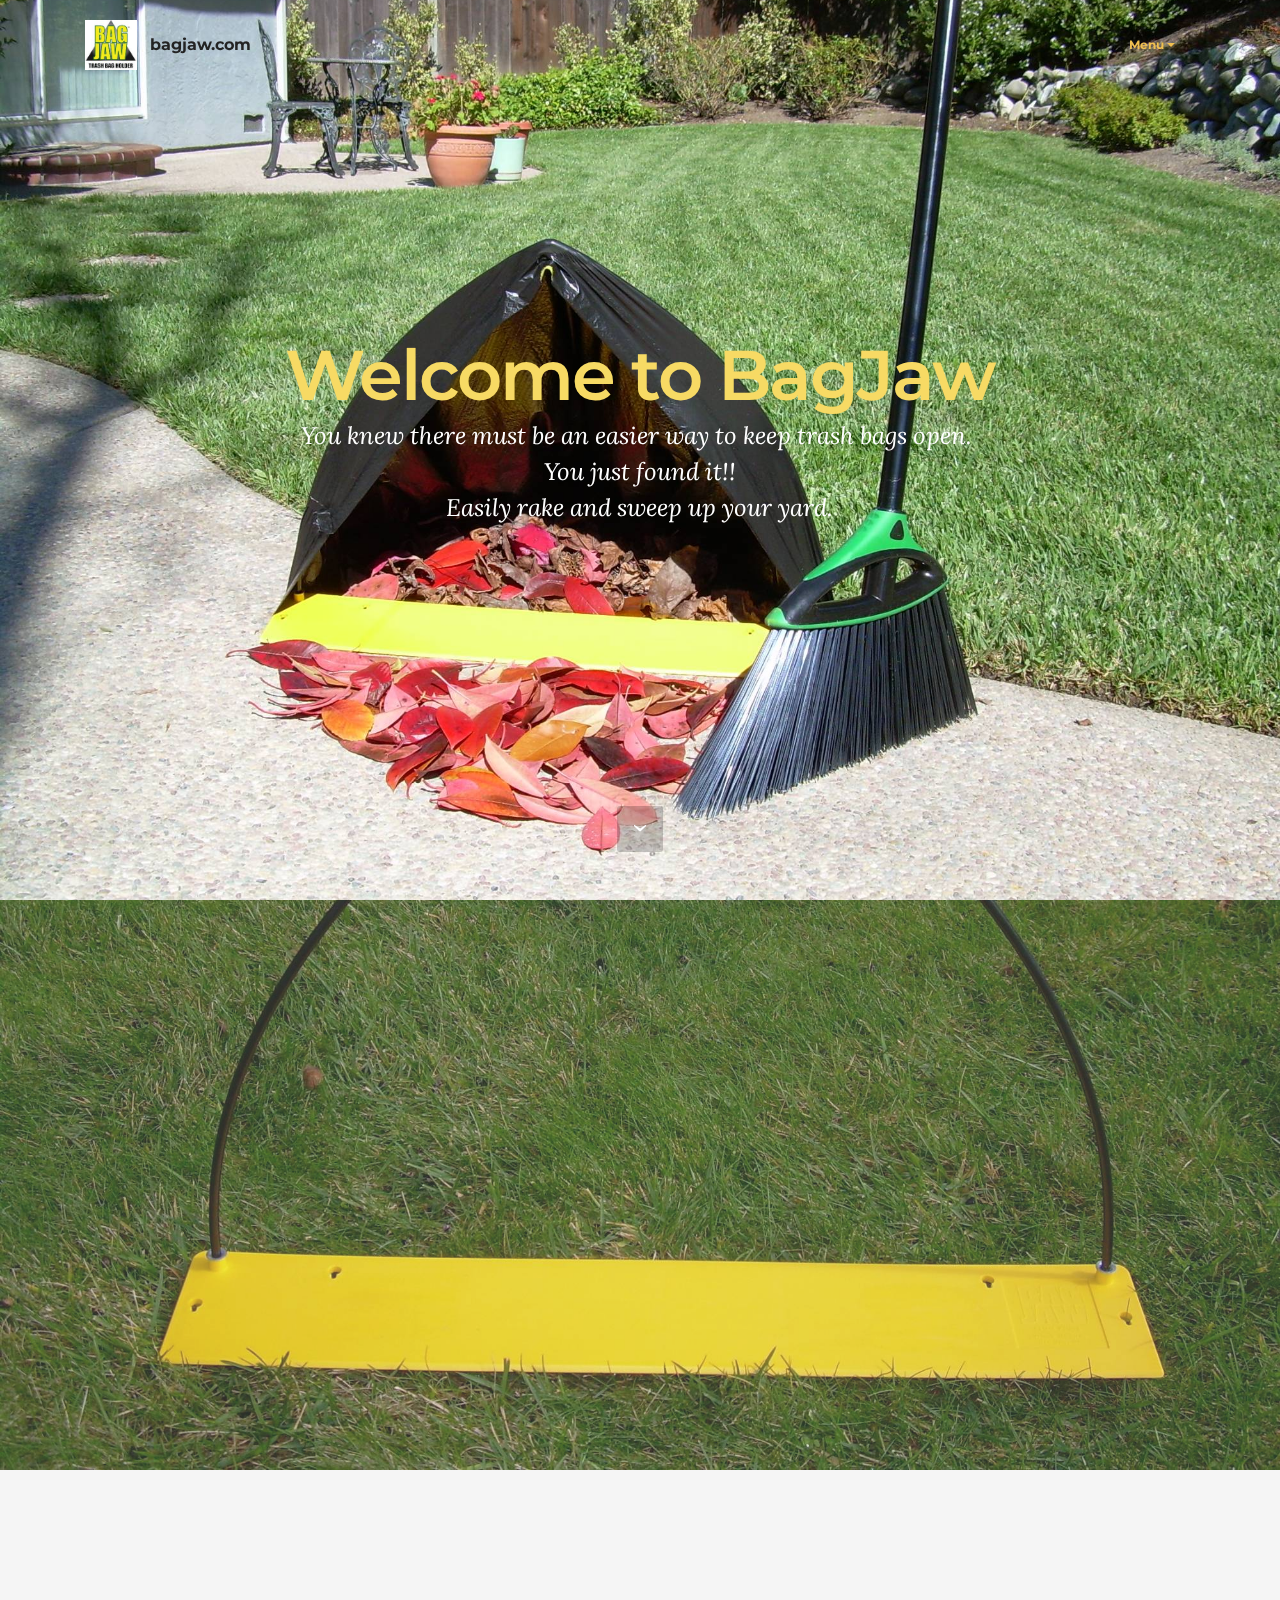
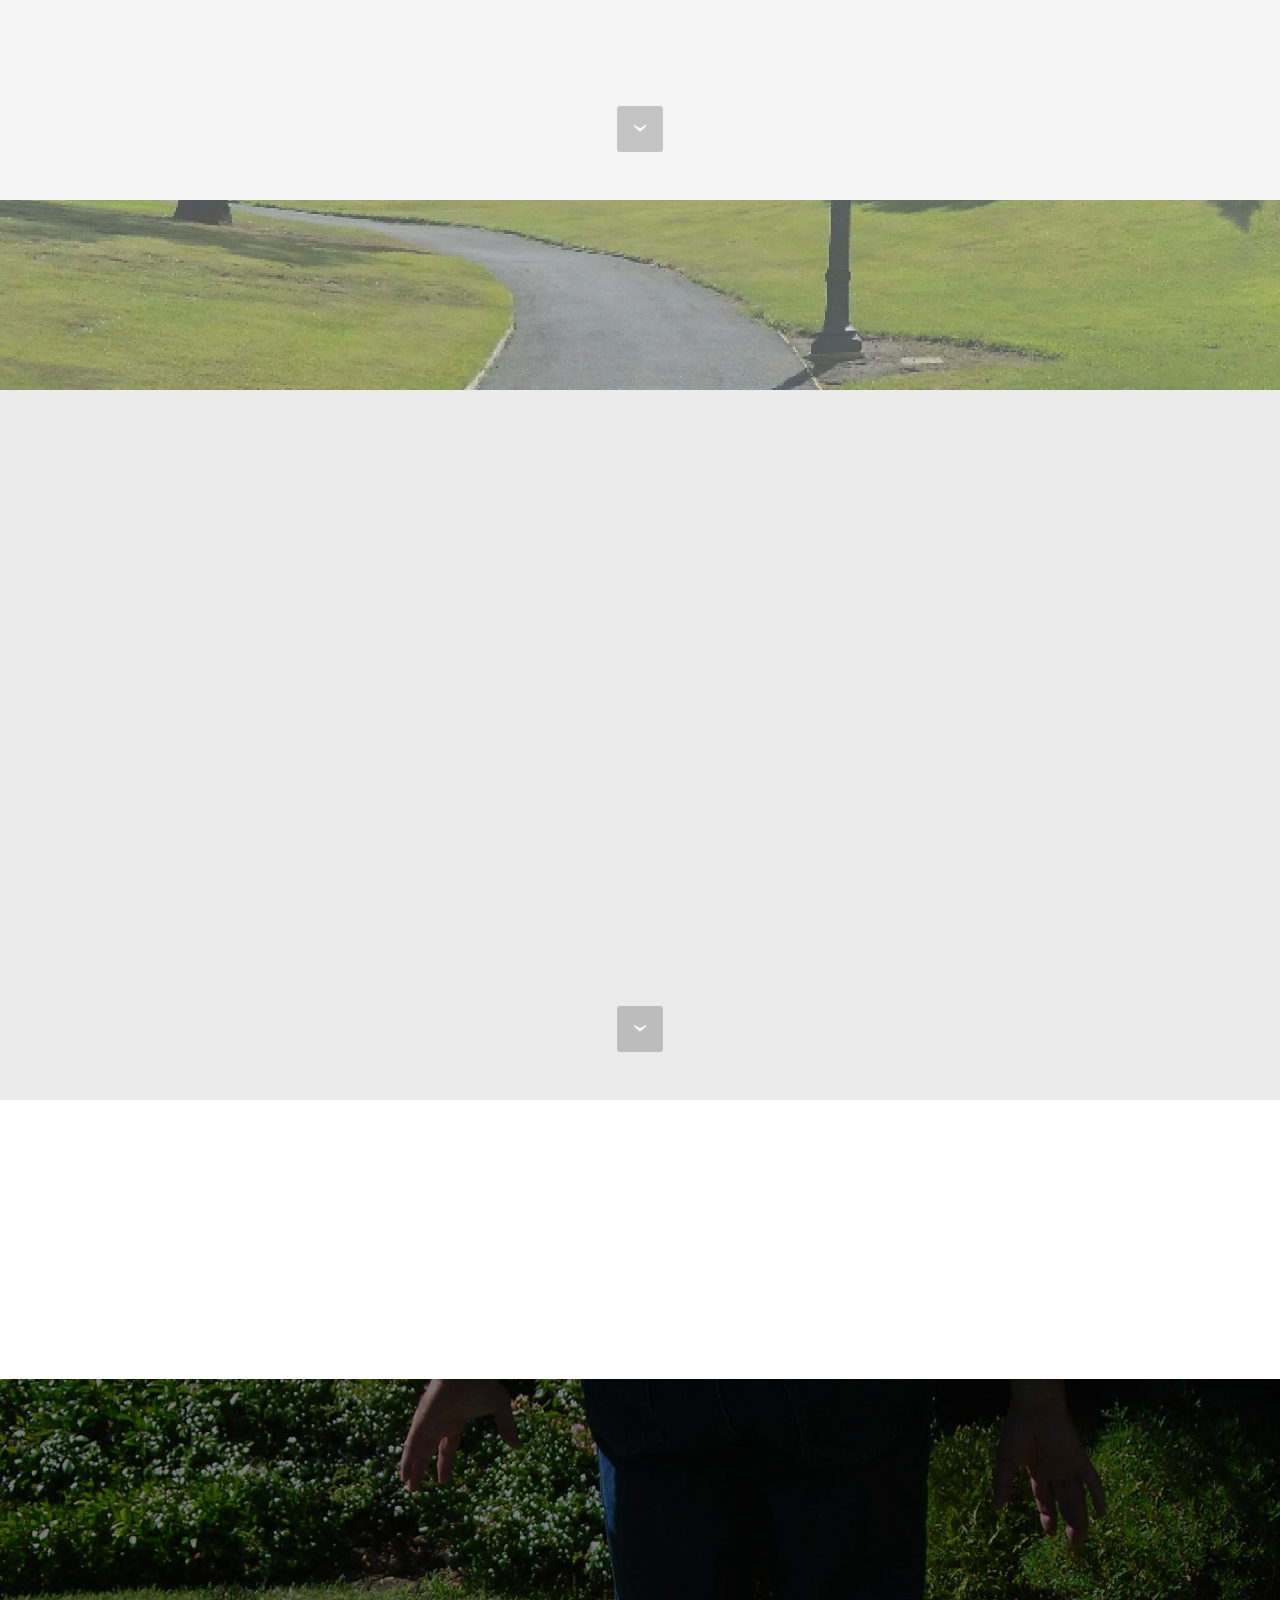
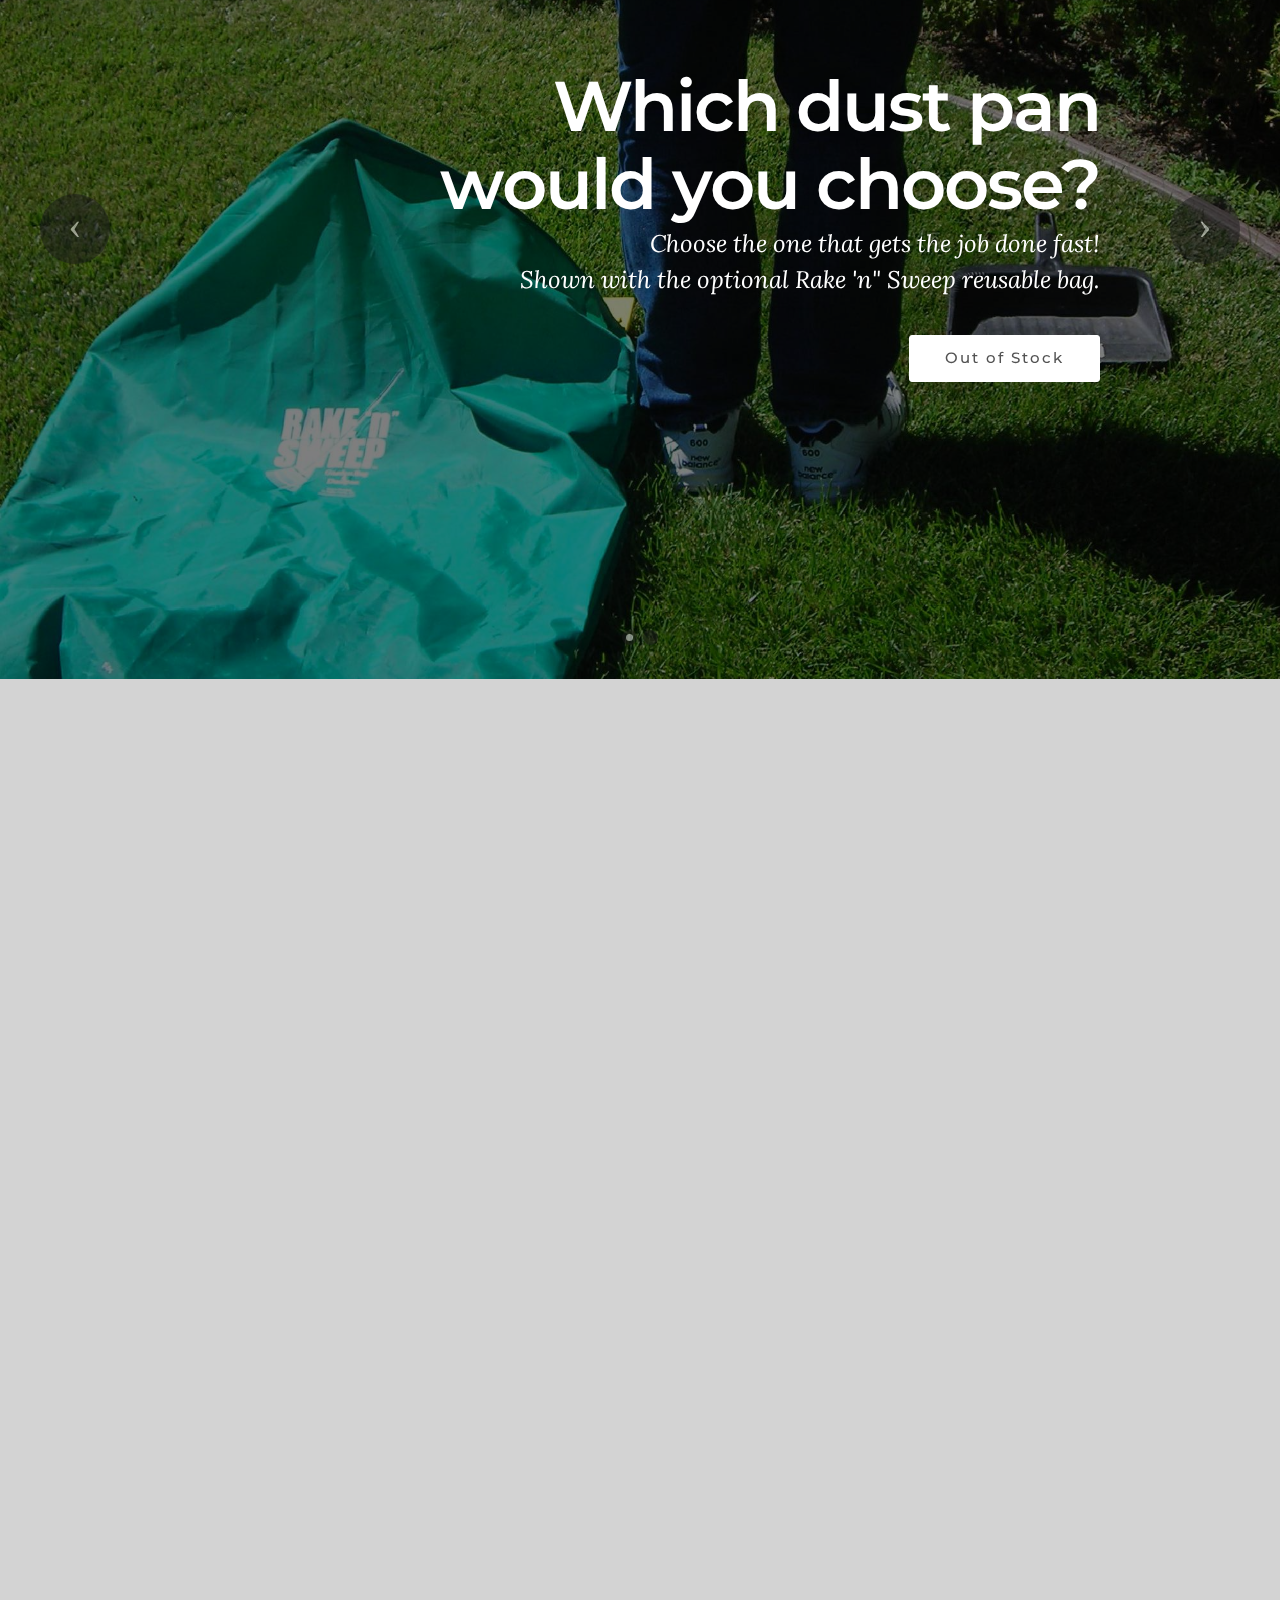
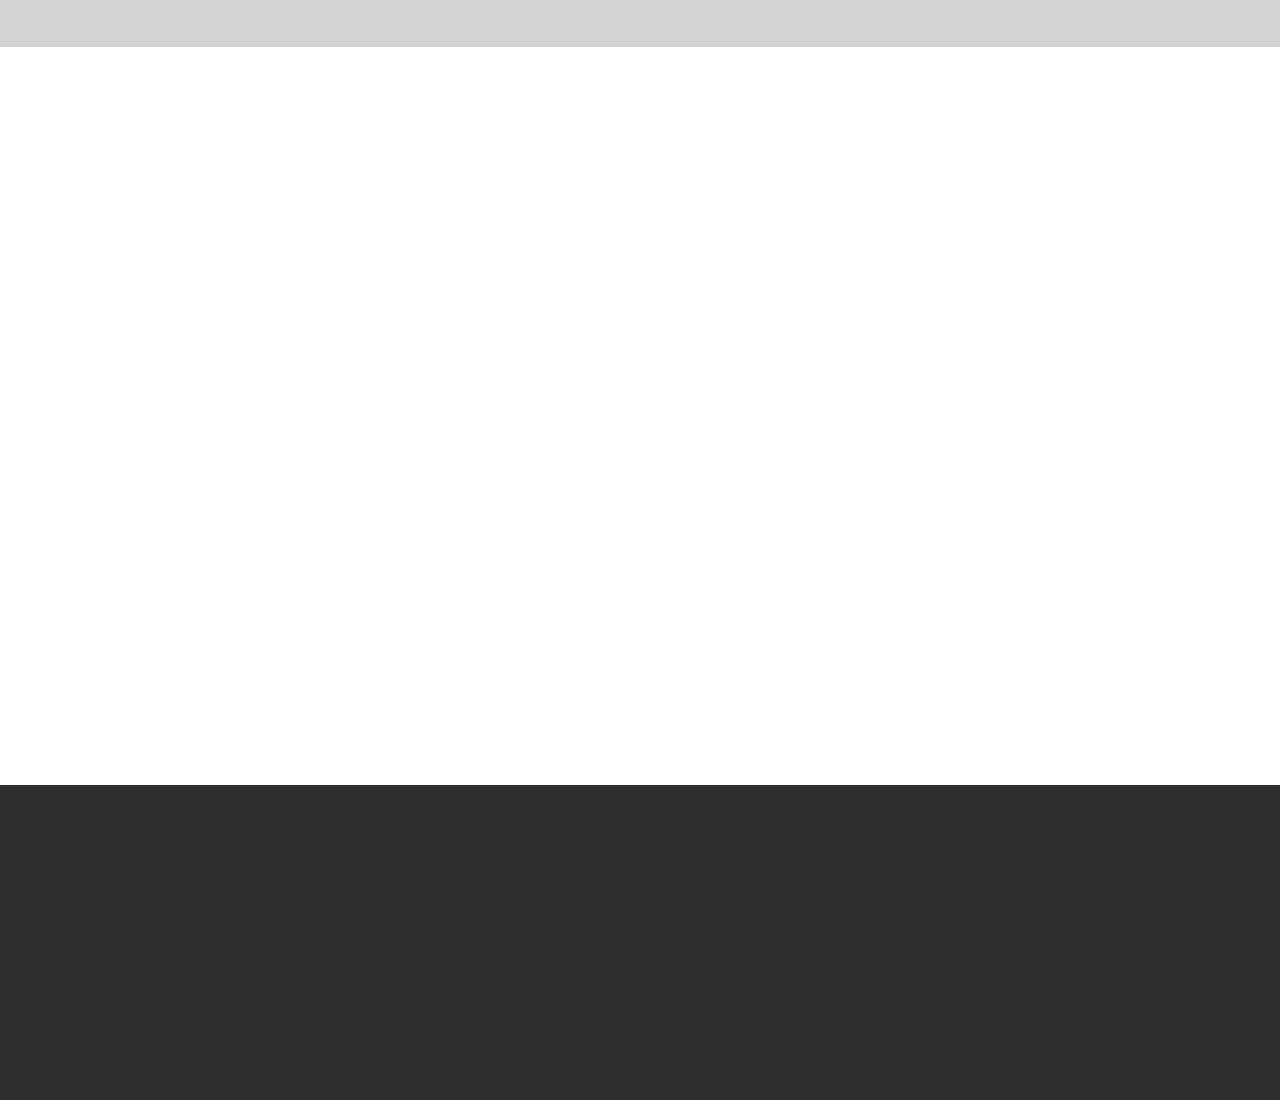
==== commit 7180bfa8: "Update and rename BagJaw.old to BagJaw.html" ====
--- a/BagJaw.html
+++ b/BagJaw.html
@@ -68,7 +68,7 @@
             <div class="row">
                 <div class="mbr-section col-md-10 col-md-offset-1 text-xs-center">
 
-                    <h1 class="mbr-section-title display-1">Welcome to: BagJaw</h1>
+                    <h1 class="mbr-section-title display-1">Welcome to BagJaw</h1>
                     <p class="mbr-section-lead lead">You knew there must be an easier way to keep trash bags open.&nbsp;<br>You just found it!!
 <br>Easily rake and sweep up your yard.</p>
                     
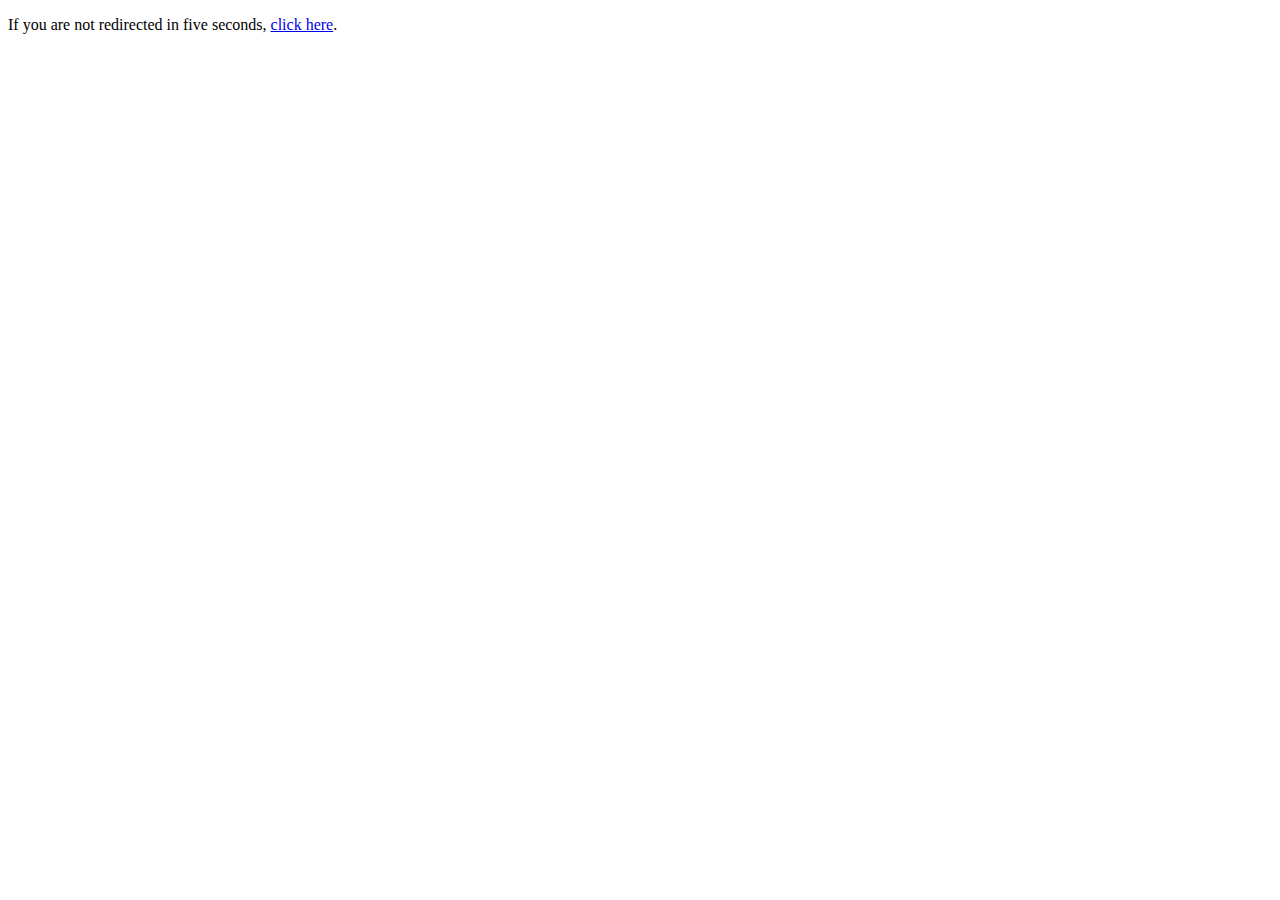
==== commit c3d90928: "Update BagJaw.html" ====
--- a/BagJaw.html
+++ b/BagJaw.html
@@ -1,407 +1,9 @@
 <!DOCTYPE html>
 <html>
 <head>
-  <!-- Site made with Mobirise Website Builder v4.0.12, https://mobirise.com -->
-  <meta charset="UTF-8">
-  <meta http-equiv="X-UA-Compatible" content="IE=edge">
-  <meta name="generator" content="Mobirise v4.0.12, mobirise.com">
-  <meta name="viewport" content="width=device-width, initial-scale=1">
-  <link rel="shortcut icon" href="assets/images/newbagjawlogoweb-134x128.jpg" type="image/x-icon">
-  <meta name="description" content="BagJaw hold lawn and leaf trash bags open for easy filling.">
-  <title>BagJaw Lawn and Trash Bag Holder.</title>
-  <link rel="stylesheet" href="https://fonts.googleapis.com/css?family=Montserrat:400,700">
-  <link rel="stylesheet" href="https://fonts.googleapis.com/css?family=Raleway:100,100i,200,200i,300,300i,400,400i,500,500i,600,600i,700,700i,800,800i,900,900i">
-  <link rel="stylesheet" href="assets/bootstrap-material-design-font/css/material.css">
-  <link rel="stylesheet" href="https://fonts.googleapis.com/css?family=Lora:400,700,400italic,700italic&amp;subset=latin">
-  <link rel="stylesheet" href="assets/tether/tether.min.css">
-  <link rel="stylesheet" href="assets/bootstrap/css/bootstrap.min.css">
-  <link rel="stylesheet" href="assets/dropdown/css/style.css">
-  <link rel="stylesheet" href="assets/animate.css/animate.min.css">
-  <link rel="stylesheet" href="assets/socicon/css/styles.css">
-  <link rel="stylesheet" href="assets/theme/css/style.css">
-  <link rel="stylesheet" href="assets/mobirise/css/mbr-additional.css" type="text/css">
-  
-  
-  
+  <meta http-equiv="refresh" content="5; URL=https://www.bagjaw.com/" />
 </head>
 <body>
-<section id="menu-b" data-rv-view="57">
-
-    <nav class="navbar navbar-dropdown transparent navbar-fixed-top bg-color">
-        <div class="container">
-
-            <div class="mbr-table">
-                <div class="mbr-table-cell">
-
-                    <div class="navbar-brand">
-                        <a href="http://bagjaw.com" target="_blank" class="navbar-logo"><img src="assets/images/newbagjawlogoweb-134x128.jpg" alt="Mobirise"></a>
-                        <a class="navbar-caption" href="http://bagjaw.com" target="_blank">bagjaw.com</a>
-                    </div>
-
-                </div>
-                <div class="mbr-table-cell">
-
-                    <button class="navbar-toggler pull-xs-right hidden-md-up" type="button" data-toggle="collapse" data-target="#exCollapsingNavbar">
-                        <div class="hamburger-icon"></div>
-                    </button>
-
-                    <ul class="nav-dropdown collapse pull-xs-right nav navbar-nav navbar-toggleable-sm" id="exCollapsingNavbar"><li class="nav-item dropdown open"><a class="nav-link link dropdown-toggle" data-toggle="dropdown-submenu" href="https://mobirise.com/" aria-expanded="true">Menu</a><div class="dropdown-menu"><a class="dropdown-item" href="RakenSweep.html#contacts1-0">Contact us</a><a class="dropdown-item" href="http://bagjaw.com/pay-w-paypal.html" target="_blank">Order</a><a class="dropdown-item" href="RakenSweep.html#testimonials4-0">Testimonials</a><a class="dropdown-item" href="https://mobirise.com/" aria-expanded="false"></a></div></li></ul>
-                    <button hidden="" class="navbar-toggler navbar-close" type="button" data-toggle="collapse" data-target="#exCollapsingNavbar">
-                        <div class="close-icon"></div>
-                    </button>
-
-                </div>
-            </div>
-
-        </div>
-    </nav>
-
-</section>
-
-<section class="engine"><a href="https://mobirise.co/n">bootstrap modal</a></section><section class="mbr-section mbr-section-hero mbr-section-full mbr-section-with-arrow mbr-parallax-background mbr-after-navbar" id="header1-i" data-rv-view="59" style="background-image: url(assets/images/dscn0811-2000x1500.jpg);">
-
-    
-
-    <div class="mbr-table-cell">
-
-        <div class="container">
-            <div class="row">
-                <div class="mbr-section col-md-10 col-md-offset-1 text-xs-center">
-
-                    <h1 class="mbr-section-title display-1">Welcome to BagJaw</h1>
-                    <p class="mbr-section-lead lead">You knew there must be an easier way to keep trash bags open.&nbsp;<br>You just found it!!
-<br>Easily rake and sweep up your yard.</p>
-                    
-                </div>
-            </div>
-        </div>
-    </div>
-
-    <div class="mbr-arrow mbr-arrow-floating" aria-hidden="true"><a href="#header6-8"><i class="mbr-arrow-icon"></i></a></div>
-
-</section>
-
-<section class="mbr-section mbr-section-hero mbr-section-full header2 mbr-parallax-background" id="header6-8" data-rv-view="62" style="background-image: url(assets/images/bjframe-2000x1500.jpg);">
-
-    <div class="mbr-overlay" style="opacity: 0.2; background-color: rgb(204, 204, 204);">
-    </div>
-
-    <div class="mbr-table mbr-table-full">
-        <div class="mbr-table-cell">
-
-            <div class="container">
-                <div class="mbr-section row">
-                    <div class="mbr-table-md-up">
-                        
-                        <div class="mbr-table-cell mbr-right-padding-md-up mbr-valign-top col-md-7 image-size" style="width: 50%;">
-                            <div class="mbr-figure"><iframe class="mbr-embedded-video" src="https://www.youtube.com/embed/ELRKrSDPraE?rel=0&amp;amp;showinfo=0&amp;autoplay=0&amp;loop=0" width="800" height="600" frameborder="0" allowfullscreen></iframe></div>
-                        </div>
-                        <div class="mbr-table-cell col-md-5 text-xs-center text-md-left content-size">
-
-                            <h3 class="mbr-section-title display-2">BagJaw <em>by Rake "n" Sweep</em></h3>
-
-                            <div class="mbr-section-text">
-                                <p><strong>Super-wide dustpan attaches to trash bag in seconds without clips, snaps, bands or clumsy frames!&nbsp;Rake or Sweep into a 33-40 gallon Drawstring Trash Bag.</strong><br></p>
-                            </div>
-
-                            <div class="mbr-section-btn"><a class="btn btn-lg btn-white-outline btn-white" href="http://bagjaw.com/pay-w-paypal.html" target="_blank">Out of Stock</a></div>
-
-                        </div>
-
-                        
-                        
-
-                    </div>
-                </div>
-            </div>
-
-        </div>
-    </div>
-
-    <div class="mbr-arrow mbr-arrow-floating hidden-sm-down" aria-hidden="true"><a href="#header6-0"><i class="mbr-arrow-icon"></i></a></div>
-
-</section>
-
-<section class="mbr-section mbr-section-hero mbr-section-full header2 mbr-parallax-background" id="header6-0" data-rv-view="65" style="background-image: url(assets/images/dphoa-greenbelt-and-sky-2000x1438-35.jpg);">
-
-    <div class="mbr-overlay" style="opacity: 0.4; background-color: rgb(204, 204, 204);">
-    </div>
-
-    <div class="mbr-table mbr-table-full">
-        <div class="mbr-table-cell">
-
-            <div class="container">
-                <div class="mbr-section row">
-                    <div class="mbr-table-md-up">
-                        
-                        <div class="mbr-table-cell mbr-right-padding-md-up mbr-valign-top col-md-7 image-size" style="width: 50%;">
-                            <div class="mbr-figure"><img src="assets/images/kristyft-863x900.jpg" alt="Rake " title="BagJaw Trash Bag Holder"></div>
-                        </div>
-                        <div class="mbr-table-cell col-md-5 text-xs-center text-md-left content-size">
-
-                            <h3 class="mbr-section-title display-2"><br>Think about this the next time you &nbsp;bend over to pick up a pile of leaves or clippings. <br><br>You could just hold with your foot, rake or sweep &nbsp;in &nbsp;and lift from knee height.</h3>
-
-                            <div class="mbr-section-text">
-                                <p>How do you do it? No bending is better!</p>
-                            </div>
-
-                            <div class="mbr-section-btn"><a class="btn btn-lg btn-white-outline btn-white" href="http://bagjaw.com/pay-w-paypal.html" target="_blank">Out of Stock</a></div>
-
-                        </div>
-
-                        
-                        
-
-                    </div>
-                </div>
-            </div>
-
-        </div>
-    </div>
-
-    <div class="mbr-arrow mbr-arrow-floating hidden-sm-down" aria-hidden="true"><a href="#social-buttons1-9"><i class="mbr-arrow-icon"></i></a></div>
-
-</section>
-
-<section class="mbr-section mbr-section-md-padding" id="social-buttons1-9" data-rv-view="68" style="background-color: rgb(255, 255, 255); padding-top: 90px; padding-bottom: 90px;">
-    
-    <div class="container">
-        <div class="row">
-            <div class="col-md-8 col-md-offset-2 text-xs-center">
-                <h3 class="mbr-section-title display-2">SHARE THIS PAGE!</h3>
-                <div>
-
-                  <div class="mbr-social-likes" data-counters="false">
-                    <span class="btn btn-social facebook" title="Share link on Facebook">
-                        <i class="socicon socicon-facebook"></i>
-                    </span>
-                    <span class="btn btn-social twitter" title="Share link on Twitter">
-                        <i class="socicon socicon-twitter"></i>
-                    </span>
-                    <span class="btn btn-social plusone" title="Share link on Google+">
-                        <i class="socicon socicon-googleplus"></i>
-                    </span>
-                    
-                    
-                  </div>
-
-                </div>
-            </div>
-        </div>
-    </div>
-</section>
-
-<section class="mbr-slider mbr-section mbr-section__container carousel slide mbr-section-nopadding" data-ride="carousel" data-keyboard="false" data-wrap="true" data-pause="false" data-interval="10000" id="slider3-4" data-rv-view="70">
-    <div>
-        <div>
-            <div>
-                <ol class="carousel-indicators">
-                    <li data-app-prevent-settings="" data-target="#slider3-4" data-slide-to="0" class="active"></li><li data-app-prevent-settings="" data-target="#slider3-4" class="" data-slide-to="1"></li>
-                </ol>
-                <div class="carousel-inner" role="listbox">
-                    <div class="mbr-section mbr-section-hero carousel-item dark center mbr-section-full active" data-bg-video-slide="false" style="background-image: url(assets/images/dscn3597-2000x2666-3.jpg);">
-                        <div class="mbr-table-cell">
-                            <div class="mbr-overlay"></div>
-                            <div class="container-slide container">
-                                
-                                <div class="row">
-                                    <div class="col-md-8 col-md-offset-3 text-xs-right">
-                                        <h2 class="mbr-section-title display-1">Which dust pan would you choose?</h2>
-                                        <p class="mbr-section-lead lead">Choose the one that gets the job done fast!<br>Shown with the optional Rake 'n" Sweep reusable bag.</p>
-
-                                        <div class="mbr-section-btn"><a class="btn btn-lg btn-white" href="http://bagjaw.com/pay-w-paypal.html" target="_blank">Out of Stock</a> </div>
-                                    </div>
-                                </div>
-                            </div>
-                        </div>
-                    </div><div class="mbr-section mbr-section-hero carousel-item dark center mbr-section-full" data-bg-video-slide="false" style="background-image: url(assets/images/dscn3568-2000x1500-75.jpg);">
-                        <div class="mbr-table-cell">
-                            <div class="mbr-overlay"></div>
-                            <div class="container-slide container">
-                                
-                                <div class="row">
-                                    <div class="col-md-8 col-md-offset-3 text-xs-right">
-                                        <h2 class="mbr-section-title display-1">Made to fit&nbsp;</h2>
-                                        <p class="mbr-section-lead lead">Empty into green carts easily and without spillage.</p>
-
-                                        <div class="mbr-section-btn"><a class="btn btn-lg btn-info" href="https://mobirise.com">Out of Stock</a> </div>
-                                    </div>
-                                </div>
-                            </div>
-                        </div>
-                    </div>
-                </div>
-
-                <a data-app-prevent-settings="" class="left carousel-control" role="button" data-slide="prev" href="#slider3-4">
-                    <span class="icon-prev" aria-hidden="true"></span>
-                    <span class="sr-only">Previous</span>
-                </a>
-                <a data-app-prevent-settings="" class="right carousel-control" role="button" data-slide="next" href="#slider3-4">
-                    <span class="icon-next" aria-hidden="true"></span>
-                    <span class="sr-only">Next</span>
-                </a>
-            </div>
-        </div>
-    </div>
-</section>
-
-<section class="mbr-section mbr-parallax-background" id="testimonials4-0" data-rv-view="79" style="background-image: url(assets/images/rs-hanging-up-2000x1125-7.jpg); padding-top: 120px; padding-bottom: 120px;">
-
-    <div class="mbr-overlay" style="opacity: 0.2; background-color: rgb(34, 34, 34);">
-    </div>
-
-        <div class="mbr-section mbr-section__container mbr-section__container--middle">
-            <div class="container">
-                <div class="row">
-                    <div class="col-xs-12 text-xs-center">
-                        <h3 class="mbr-section-title display-2">WHAT OUR FANTASTIC USERS SAY</h3>
-                        
-                    </div>
-                </div>
-            </div>
-        </div>
-
-
-    <div class="mbr-section mbr-section-nopadding">
-        <div class="container">
-            <div class="row">
-
-                <div class="col-xs-12">
-
-                    <div class="mbr-testimonial card">
-                        <div class="card-block"><p>I knew when I saw it that I wanted one — it really is a great help for the job!.</p></div>
-                        <div class="mbr-author card-footer">
-                            
-                            <div class="mbr-author-name">Abanoub S.</div>
-                            
-                        </div>
-                    </div><div class="mbr-testimonial card">
-                        <div class="card-block"><p>It was a smooth and uncomplicated experience. I love the product too! Who would have thought, a simple thing such as this would make my life so much easier? I love it.&nbsp;</p></div>
-                        <div class="mbr-author card-footer">
-                            
-                            <div class="mbr-author-name">Suffian A.</div>
-                            
-                        </div>
-                    </div><div class="mbr-testimonial card">
-                        <div class="card-block"><p>Simple product - works great - helps you sweep leaves into the trash bag - keeps the bag open and "ramps" the leaves into the bag.&nbsp;</p></div>
-                        <div class="mbr-author card-footer">
-                            
-                            <div class="mbr-author-name">Jhollman C.</div>
-                            
-                        </div>
-                    </div>
-
-                </div>
-
-            </div>
-
-        </div>
-    </div>
-</section>
-
-<section class="mbr-section form1" id="form1-c" data-rv-view="89" style="background-color: rgb(255, 255, 255); padding-top: 120px; padding-bottom: 120px;">
-    
-    <div class="mbr-section mbr-section__container mbr-section__container--middle">
-        <div class="container">
-            <div class="row">
-                <div class="col-xs-12 text-xs-center">
-                    <h3 class="mbr-section-title display-2">CONTACT FORM</h3>
-                    <small class="mbr-section-subtitle">Please email us with your questions or concerns.</small>
-                </div>
-            </div>
-        </div>
-    </div>
-    <div class="mbr-section mbr-section-nopadding">
-        <div class="container">
-            <div class="row">
-                <div class="col-xs-12 col-lg-10 col-lg-offset-1" data-form-type="formoid">
-
-
-                    <div data-form-alert="true">
-                        <div hidden="" data-form-alert-success="true" class="alert alert-form alert-success text-xs-center">Thanks for filling out form!</div>
-                    </div>
-
-
-                    <form action="https://mobirise.com/" method="post" data-form-title="CONTACT FORM">
-
-                        <input type="hidden" value="exCjQsgfryXfZrYso36ZSvFpFgb+hJElKgGXXLBNc16OtYECH5hR7dpht3s3Ahmt3kcoqTZJjLL/NXXp+NLMO2hq+QEvuYFYvjYVhfDfTc4+F5DRaRjL7Ie/JmEtlO3u" data-form-email="true">
-
-                        <div class="row row-sm-offset">
-
-                            <div class="col-xs-12 col-md-4">
-                                <div class="form-group">
-                                    <label class="form-control-label" for="form1-c-name">Name<span class="form-asterisk">*</span></label>
-                                    <input type="text" class="form-control" name="name" required="" data-form-field="Name" id="form1-c-name">
-                                </div>
-                            </div>
-
-                            <div class="col-xs-12 col-md-4">
-                                <div class="form-group">
-                                    <label class="form-control-label" for="form1-c-email">Email<span class="form-asterisk">*</span></label>
-                                    <input type="email" class="form-control" name="email" required="" data-form-field="Email" id="form1-c-email">
-                                </div>
-                            </div>
-
-                            <div class="col-xs-12 col-md-4">
-                                <div class="form-group">
-                                    <label class="form-control-label" for="form1-c-phone">Phone</label>
-                                    <input type="tel" class="form-control" name="phone" data-form-field="Phone" id="form1-c-phone">
-                                </div>
-                            </div>
-
-                        </div>
-
-                        <div class="form-group">
-                            <label class="form-control-label" for="form1-c-message">Message</label>
-                            <textarea class="form-control" name="message" rows="7" data-form-field="Message" id="form1-c-message"></textarea>
-                        </div>
-
-                        <div><button type="submit" class="btn btn-primary">CONTACT US</button></div>
-
-                    </form>
-                </div>
-            </div>
-        </div>
-    </div>
-</section>
-
-<section class="mbr-section mbr-section-md-padding mbr-footer footer1" id="contacts1-0" data-rv-view="98" style="background-color: rgb(46, 46, 46); padding-top: 90px; padding-bottom: 90px;">
-    
-    <div class="container">
-        <div class="row">
-            <div class="mbr-footer-content col-xs-12 col-md-3">
-                <div><a href="www.bagjaw.com"><img src="assets/images/newbagjawlogoweb-128x121.jpg"></a></div>
-            </div>
-            <div class="mbr-footer-content col-xs-12 col-md-3">
-                <p><strong>Address</strong><br><span style="font-size: 0.875rem; line-height: 1.5;">Danville, CA 94526</span><br></p>
-            </div>
-            <div class="mbr-footer-content col-xs-12 col-md-3">
-                <p><strong>Contacts</strong><br>
-Phone: (925) 838-2480<br><br><br><br></p>
-            </div>
-            <div class="mbr-footer-content col-xs-12 col-md-3">
-                <p></p><p><strong>Links</strong><br><a href="http://www.rakensweep.com" target="_blank">Rake "n" Sweep reusable bag</a><br><br></p><p></p>
-            </div>
-
-        </div>
-    </div>
-</section>
-
-
-  <script src="assets/web/assets/jquery/jquery.min.js"></script>
-  <script src="assets/tether/tether.min.js"></script>
-  <script src="assets/bootstrap/js/bootstrap.min.js"></script>
-  <script src="assets/smooth-scroll/smooth-scroll.js"></script>
-  <script src="assets/dropdown/js/script.min.js"></script>
-  <script src="assets/bootstrap-carousel-swipe/bootstrap-carousel-swipe.js"></script>
-  <script src="assets/touch-swipe/jquery.touch-swipe.min.js"></script>
-  <script src="assets/viewport-checker/jquery.viewportchecker.js"></script>
-  <script src="assets/jarallax/jarallax.js"></script>
-  <script src="assets/social-likes/social-likes.js"></script>
-  <script src="assets/theme/js/script.js"></script>
-  <script src="assets/formoid/formoid.min.js"></script>
-  
-  
-  <input name="animation" type="hidden">
-  </body>
+  <p>If you are not redirected in five seconds, <a href="https://www.bagjaw.com/">click here</a>.</p>
+</body>
 </html>
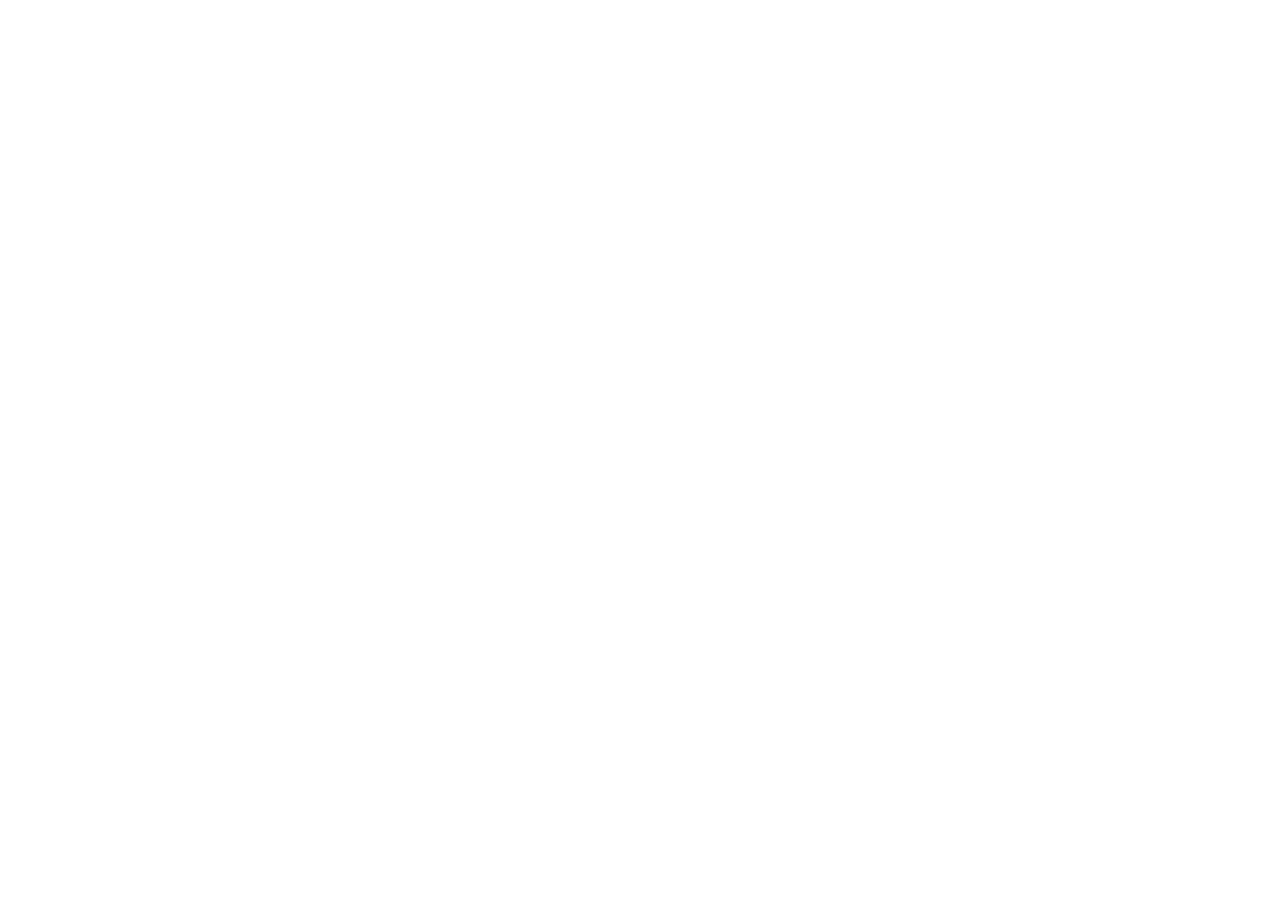
==== commit 6ddf83b2: "Update BagJaw.html" ====
--- a/BagJaw.html
+++ b/BagJaw.html
@@ -1,7 +1,7 @@
 <!DOCTYPE html>
 <html>
 <head>
-  <meta http-equiv="refresh" content="5; URL=https://www.bagjaw.com/" />
+  <meta http-equiv="refresh" content="0; URL=https://www.bagjaw.com/" />
 </head>
 <body>
   <p>If you are not redirected in five seconds, <a href="https://www.bagjaw.com/">click here</a>.</p>
